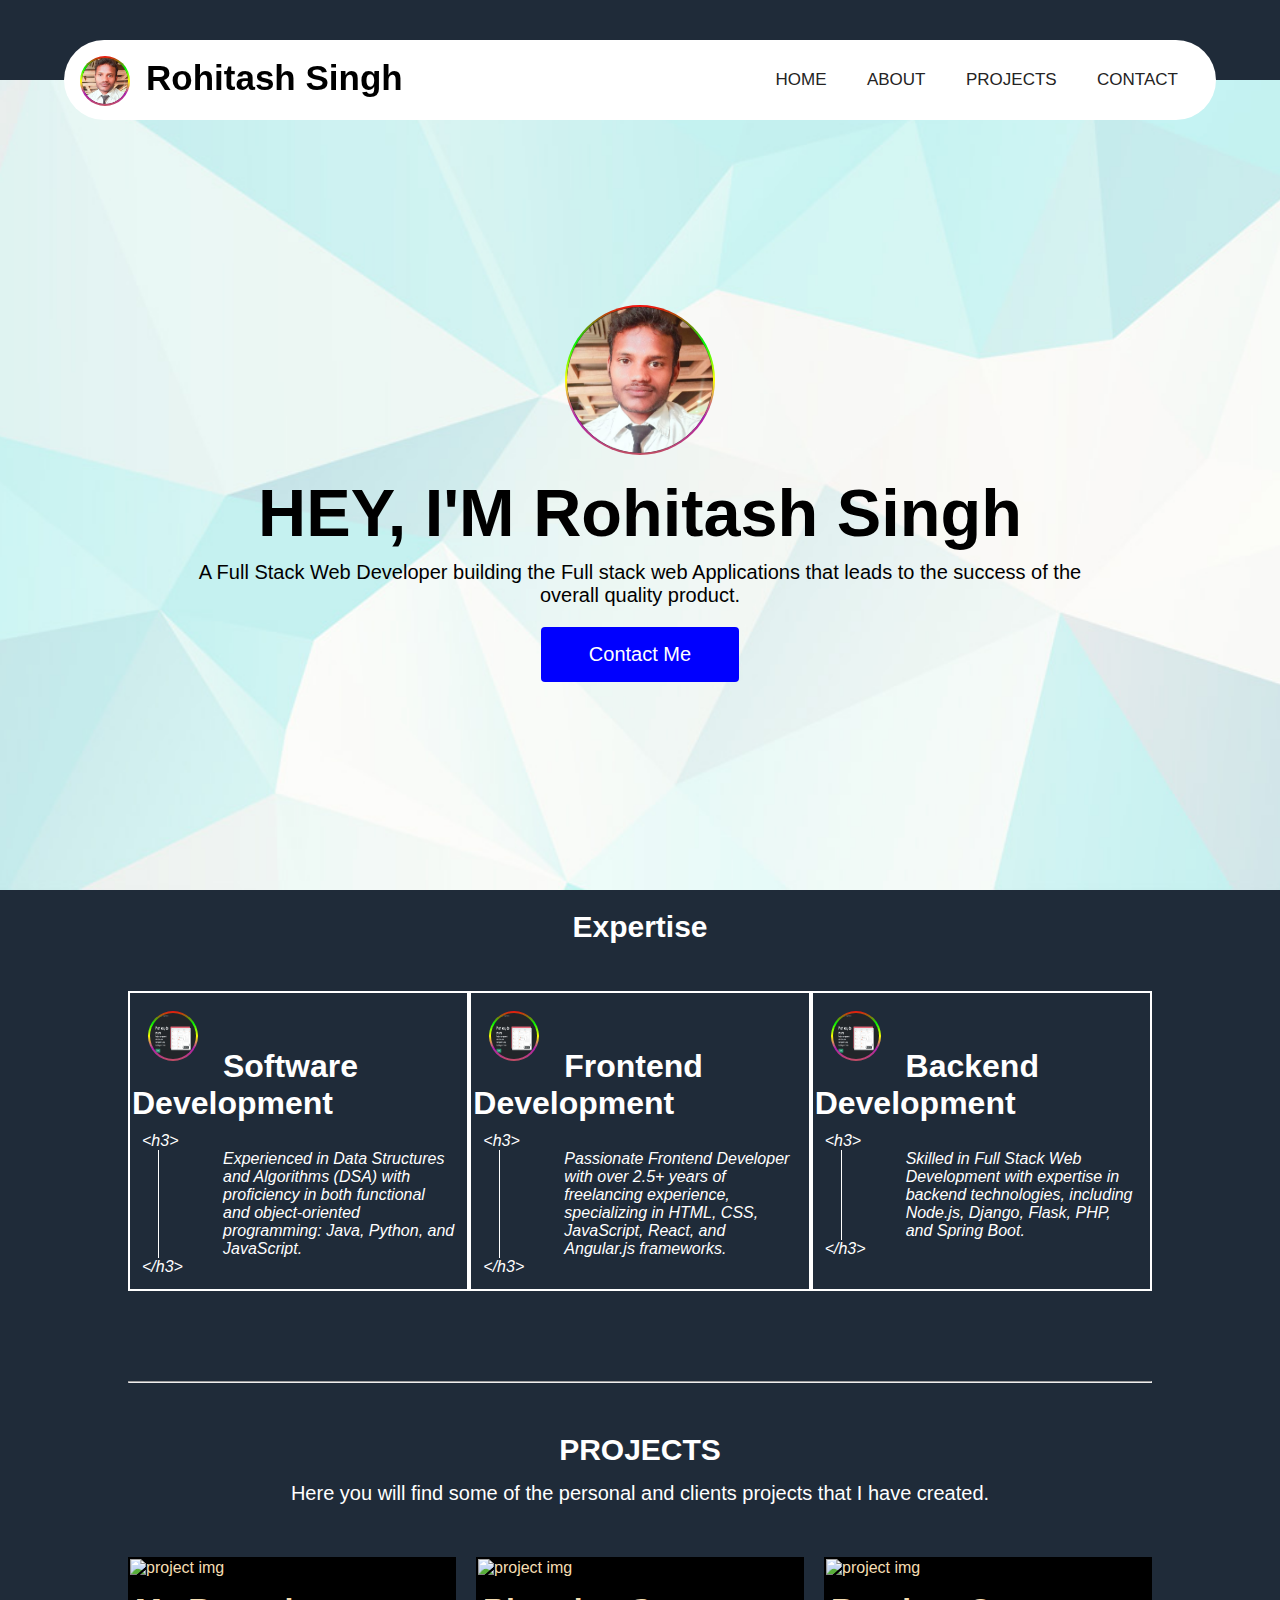
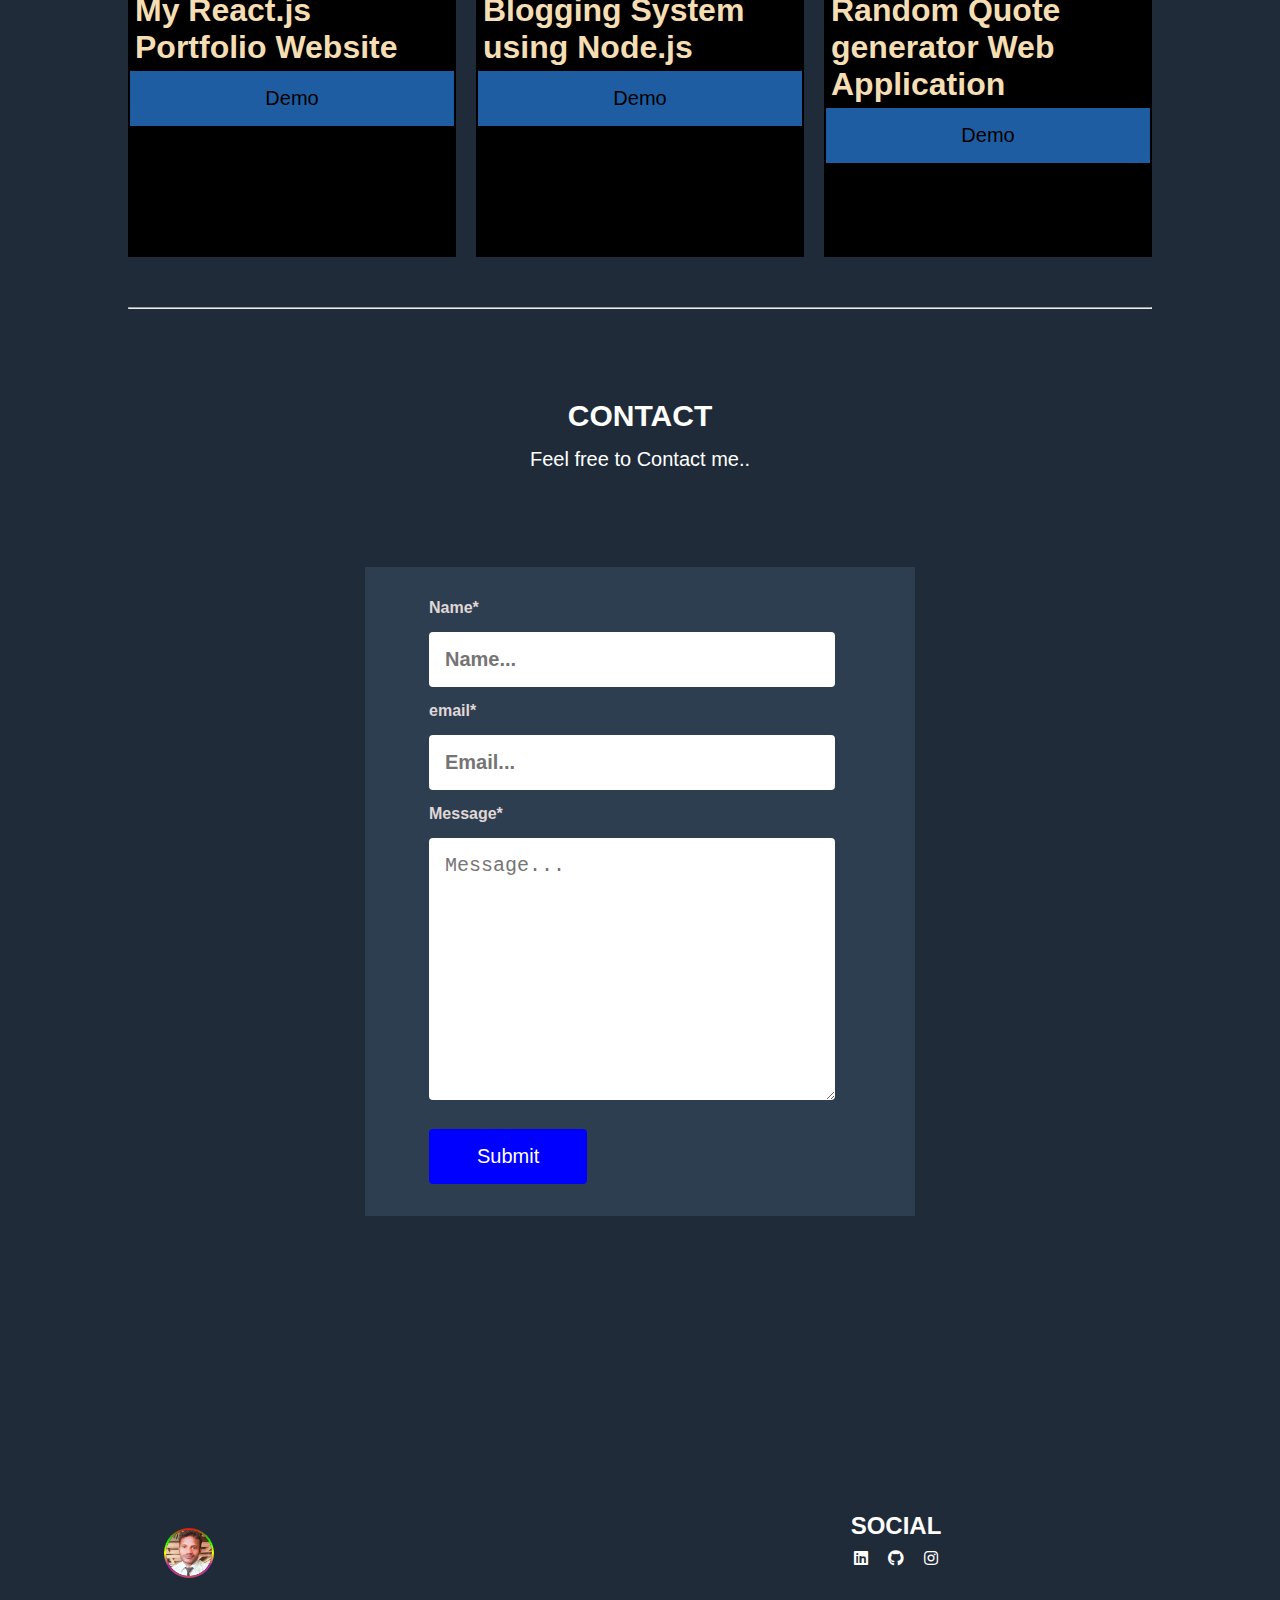
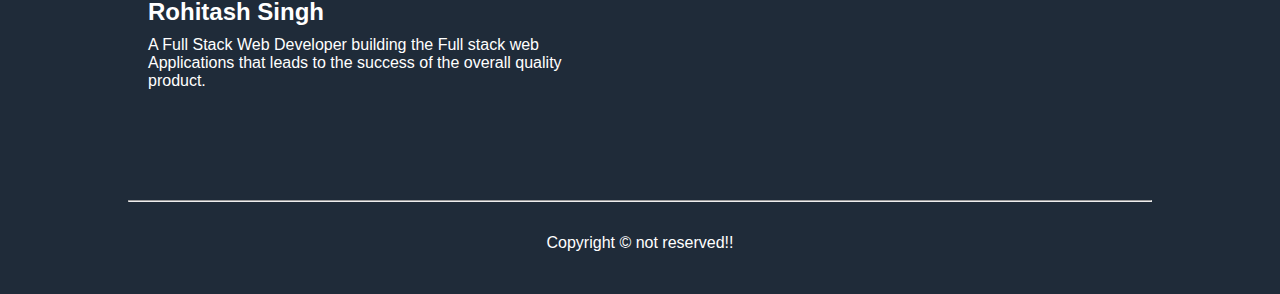
==== Task1/index.html @ 1694769b "Initial Commit" ====
<!DOCTYPE html>
<html lang="en">

<head>
    <meta charset="UTF-8">
    <meta name="viewport" content="width=device-width, initial-scale=1.0">
    <title>Rohitash Singh - Portfolio</title>
    <link rel="stylesheet" href="style.css">
    <link rel="shortcut icon" href="./img/Rohitash.png" type="image/x-icon">
    <link rel="stylesheet" href="https://cdnjs.cloudflare.com/ajax/libs/font-awesome/5.15.3/css/all.min.css">

</head>

<body>
    <div class="container header">
        <nav>
            <input type="checkbox" id="check">
            <label for="check" class="checkbtn">
                <i id="menuIcon" class="fa fa-bars menuIcon"></i>
            </label>
            <span class="head">
                <img src="./img/Rohitash.png" class="logoimg" alt="This is my image">
                <label for="logo" class="logo">Rohitash Singh</label>
            </span>
            <ul>
                <li><a href="/">Home</a></li>
                <li><a href="#about">About</a></li>
                <li><a href="#projects">projects</a></li>
                <li><a href="#contact">Contact</a></li>
            </ul>
        </nav>
    </div>

    <!-- hero section  -->
    <div class="cotainer">
        <div class="hero">
            <div class="center">
                <img src="./img/Rohitash.png" class="heroimg" alt="This is my image">
                <h1>HEY, I'M Rohitash Singh</h1>
                <p>A Full Stack Web Developer building the Full stack web Applications that leads to the success of the
                    overall quality product.</p>
                <a href="#projects"><button class="btn">Contact Me</button></a>
            </div>
        </div>
    </div>
    <!-- about section  -->

    <div class="section section-tabs">
        <div class="container" style="margin-bottom: 10vh;">
            <div class="projectheader text-center color-white mb-2" style="padding-top: 20px;">
                <h2>Expertise</h2>
            </div>
            <div class="row skill skillcontainer">
                <div class="col skill1 col-xl-4 col-md-4 border p-4">
                    <h1><img src="img/demo1.png" class="logoimg" alt="skill img" /> Software Development</h1>
                    <div class="box">
                        <p><i>&lt;h3&gt;</i></p>
                        <p class="pl-2 border-left ml-3 text"><i>Experienced in Data Structures and Algorithms (DSA)
                                with proficiency in both functional and object-oriented programming: Java, Python, and
                                JavaScript.</i></p>
                        <p><i>&lt;/h3&gt;</i></p>
                    </div>
                </div>
                <div class="col skill2 col-xl-4 col-md-4 border p-4">
                    <h1> <img src="img/demo1.png" class="logoimg" alt="skill img" /> Frontend Development</h1>
                    <div class="box">
                        <p><i>&lt;h3&gt;</i></p>
                        <p class="pl-2 border-left ml-3 fw-bold"><i>Passionate Frontend Developer with over 2.5+ years
                                of freelancing experience, specializing in HTML, CSS, JavaScript, React, and Angular.js
                                frameworks.</i></p>
                        <p><i>&lt;/h3&gt;</i></p>
                    </div>
                </div>
                <div class="col skill3 col-xl-4 col-md-4 border p-4">
                    <h1><img src="img/demo1.png" class="logoimg" alt="skill img" /> Backend Development</h1>
                    <div class="box">
                        <p><i>&lt;h3&gt;</i></p>
                        <p class="pl-2 border-left ml-3"><i>Skilled in Full Stack Web Development with expertise in
                                backend technologies, including Node.js, Django, Flask, PHP, and Spring Boot.</i></p>
                        <p><i>&lt;/h3&gt;</i></p>
                    </div>
                </div>
            </div>
        </div>
    </div>
    <hr class="divider">

    <section>

        <div class="container" id="projects">
            <div class="projectheader text-center color-white mb-2">
                <h2>PROJECTS</h2>
                <p>Here you will find some of the personal and clients projects that I have created.</p>
            </div>
            <div class="projectcontainer">
                <div class="col">
                    <a href="https://rohitashsingh.vercel.app/">
                        <img src="https://user-images.githubusercontent.com/93479842/257519429-1f252104-7750-4eb1-ab1b-a9d337922fbe.png"
                            alt="project img">
                        <h1>My React.js Portfolio Website</h1>
                        <button class="demobtn">Demo</button>
                    </a>
                </div>
                <div class="col">
                    <a href="https://www.stackmern.me">
                        <img src="https://user-images.githubusercontent.com/93479842/256709667-96b2caf9-b27a-4432-b65f-bee95ee4278a.png"
                            alt="project img">
                        <h1>Blogging System using Node.js</h1>
                        <button class="demobtn">Demo</button>
                    </a>
                </div>
                <div class="col">
                    <a href="#">
                        <img src="https://user-images.githubusercontent.com/93479842/256372611-1a33dd23-0461-459c-9a9f-fa59160ed37a.png"
                            alt="project img">
                        <h1>Random Quote generator Web Application</h1>
                        <button class="demobtn">Demo</button>
                    </a>
                </div>
            </div>
        </div>
    </section>

    <!-- projects section  -->

    <hr class="divider">

    <div class="conteiner contact" id="contact">
        <div class="text-center">
            <h2>CONTACT</h2>
            <p>Feel free to Contact me..</p>
        </div>
        <div class="formcontainer">
            <div class="contactform">
                <form action="">
                    <label for="name">Name*</label>
                    <input type="text" class="inputbox" name="name" id="name" placeholder="Name..." required />
                    <label for="email">email*</label>
                    <input type="email" class="inputbox" name="email" id="email" placeholder="Email..." required />
                    <label for="msg">Message*</label>
                    <textarea name="msg" class="inputbox" id="msg" cols="30" rows="10" placeholder="Message..."
                        required></textarea>
                    <button type="submit" class="btn">Submit</button>
                </form>
            </div>

        </div>
    </div>
    <!-- footer  -->
    <footer class="footer">
        <div class="footercontainer">
            <div class="footerleft">
                <img src="./img/Rohitash.png" class="logoimg" alt="This is my image">

                <h2>Rohitash Singh</h2>
                <p>A Full Stack Web Developer building the Full stack web Applications that leads to the success of the
                    overall quality product.</p>
            </div>
            <div class="footerright">
                <h2>SOCIAL</h2>
                <ul>
                    <li><a href="https://www.linkedin.com/in/ras-bihari-965672232/" target="_blank"
                            rel="noopener noreferrer"><i class="fab fa-linkedin"></i></a></li>
                    <li><a href="https://www.github.com/rohitashsingh89" target="_blank" rel="noopener noreferrer"><i
                                class="fab fa-github"></i></a></li>
                    <li><a href="https://www.instagram.com/rohitashthakur89" target="_blank"
                            rel="noopener noreferrer"><i class="fab fa-instagram"></i></a></li>
                </ul>
            </div>
        </div>
        <hr class="divider">
        <!-- Copyright -->
        <div class="copyright">
            <p>Copyright &copy; not reserved!!</p>
        </div>
    </footer>
</body>

</html>
---- Task1/style.css ----
*{
    margin: 0;
    padding: 0;
    box-sizing: border-box;
}
body {
    font-family: Verdana, Geneva, Tahoma, sans-serif;
    background: #1f2b39;
}
/* header start  */

.header {
    height: 80px;
    position: sticky;
    top: 40px;
    z-index: 1000;
}
nav {
    background: white;
    height: 80px;
    width: 90%;
    margin: auto;
    border-radius: 40px;
    position: sticky;
    top: 0px;
}
.logoimg {
    width: 50px;
    height: 50px;
    border-radius: 50%;
    margin: 1rem;
    background: linear-gradient(rgb(244, 15, 15), rgb(4, 244, 4), rgb(255, 255, 0), rgb(175, 31, 175), rgb(193, 79, 98));
    padding: 2px;
}
label.logo {
    color: black;
    font-size: 35px;
    line-height: 80px;
    padding-top: 0.5rem;
    font-weight: bold;
    }
.head label  {
    position: absolute;
    top: -10px;
}
nav ul {
    float: right;
    margin-right: 20px;
}
nav ul li {
    display: inline-block;
    line-height: 80px;
    margin: 0 5px;
}
nav ul li a {
    color: rgb(36, 35, 35);
    font-size: 17px;
    padding: 7px 13px;
    text-transform: uppercase;
    text-decoration: none;
}

nav ul li a.active, nav ul li a:hover {
    background-color: #6a6d70;
    transition: .5s;
}
.checkbtn {
    font-size: 30px;
    color: black;
    float: right;
    line-height: 80px;
    margin-right: 40px;
    cursor: pointer;
    display: none;
}
#check {
    display: none;
}

@media screen and (max-width: 952px) {
    label.logo {
        font-size: 30px;
    }
    nav ul li a {
        font-size: 16px;
    }
}
@media screen and (max-width: 858px) {
    .checkbtn {
        display: block;
    }
    nav ul{
        position: fixed;
        width: 100%;
        height: 100vh;
        background-color: #2c3e50;
        top: 120px;
        left: -100%;
        text-align: center;
        transition: all .5s;
    }   
    nav ul li {
        display: block;
        margin: 50px 0;
        line-height: 30px;
    }
    nav ul li a {
        font-size: 20px;
    }
    nav ul li a:hover,nav ul li a.active {
        background: none;
        color: #0082e6;
    }
    #check:checked ~ ul {
        left: 0;
    }
}
/* header end  */


section {
    margin: 50px 0px;
}

.hero {
    display: flex;
    justify-content: center;
    align-items: center;
    text-align: center;
    flex-direction: column;
    min-height: 90vh;
    background-image: url("./img/hero.jpg");
    background-repeat: no-repeat;
    background-size: cover;
    background-position: center center;
}
.heroimg {
    width: 150px;
    height: 150px;
    border-radius: 50%;
    margin: 1rem;
    background: linear-gradient(rgb(244, 15, 15), rgb(4, 244, 4), rgb(255, 255, 0), rgb(175, 31, 175), rgb(193, 79, 98));
    padding: 2px;
}
.center {
    width: 70%;
    margin: auto;
}
.hero h1{
    font-size: 50pt;
}
.hero p {
    padding: 10px 0px;
    font-size: 15pt;
}
.btn {
    padding: 1rem 3rem;
    border-radius: 4px;
    background-color: blue;
    color: white;
    outline: none;
    border: none;
    margin-top: 10px;
    font-size: 15pt;
}
.btn:hover {
    background-color: rgb(123, 222, 123);
    transition: all 0.3s ease-in-out;
    cursor: pointer;
}
.demobtn {
    width: 100%;
    padding: 1rem 3rem;
    border: none;
    background-color: #1f5da3;
    font-size: 15pt;
}
.demobtn:hover {
    background-color: rgb(103, 127, 119);
    transition: all 0.3s ease-in-out;
    cursor: pointer;
    color: white;
}
.hero button {
    margin-top: 10px;
}
/* skills  */
.skill-btn {
    background-color: rgb(220, 218, 218);
    border: none;
    margin: 10px;
    padding: 1rem;
    border-radius: 5px;
    font-weight: 700;
}
.text-center {
    display: flex;
    justify-content: center;
    align-items: center;
    flex-direction: column;
    text-align: center;
    width: 70%;
    margin: auto;
}
.text-center h2 {
    font-size: 30px;
    font-weight: 700;
    padding-bottom: 15px;
}
.text-center p {
    font-size: 15pt;
}
.color-white {
    color: white;
}
.aboutmore {
    display: flex;
    justify-content: center;
    padding: 2rem;
    color: white;
}
.knowmore {
    padding: 2rem;
    width: 500px;
}
.knowmore h2 {
    font-size: 30px;
    font-weight: 700;
}
.skills {
    padding-top: 5vh;
    width: 500px;
}
/* my expretise  */
.skillcontainer {
    width: 80%;
    margin: auto;
    display: flex;
    justify-content: center;
    z-index: 900;
}
.skillcontainer .col {
    border: 2px solid white;
    width: 100%;
    min-height: 300px;
    color: white;
    padding: 2px;
    overflow: hidden;
    position: relative;
}
.box {
    margin: 10px;
}
.pl-2 {
    padding-left: 4rem;
}
.border-left {
    border-left: 1px solid white;
} 
.ml-3 {
    margin-left: 1rem;
}
.p-4 {
    padding: 4rem;
}
/* project style  */
.projectcontainer {
    width: 80%;
    margin: auto;
    display: flex;
    gap: 20px;
    justify-content: center;
    z-index: 900;
}
.projectcontainer .col {
    width: 100%;
    min-height: 300px;
    background: #000;
    color: wheat;
    padding: 2px;
    margin-top: 20px;
    overflow: hidden;
    position: relative;
}
.mb-2 {
    margin-bottom: 2rem;
}
.projectcontainer .col a {
    text-decoration: none;
    color: wheat;
}
.projectcontainer .col img {
    width: 100%;
    height: 200px;
    transition: transform 0.3s ease-in-out; 
}
.projectcontainer .col img:hover {
    transform: scale(1.2);
}
.projectcontainer .col h1 {
    margin-top: 10px;
    padding: 5px;
}
.projectcontainer .col p {
    margin-top: 5px;
    padding: 5px;
}
.projectcontent {
    display: flex;
    justify-content: center;
    align-items: center;
    width: 80%;
    margin: auto;
    color: white;
}
.projectcontent img {
    flex: 1;
    width: 50%;
    height: 500px;
    border-radius: 20px;
    margin: 10px;
}
.projectcontent .projectDesc {
    flex: 2;
    width: 50%;
    height: 50vh;
    display: flex;
    justify-content: center;
    flex-direction: column;
    padding: 3rem;
}
.projectDesc p {
    padding: 10px 0px;
}
.divider {
    width: 80%;
    margin: auto;
}

/* contact form css */
.contact {
    color: white;
    padding: 10vh;
    /* background-image: url("./img/contact.jpg"); */
    background-repeat: no-repeat;
    background-size: cover;
    background-position: center center;
}
.contactform {
    width: 50%;
    margin: auto;
    background-color: #2c3e50;
}
.contactform form {
    margin: 6rem 3rem 6rem 2rem;
    padding: 2rem;
}
.inputbox {
    width: 100%;
    padding: 1rem;
    font-size: 15pt;
    border-radius: 4px;
    outline: none;
    border: none;
    margin: 15px 0px;
}
.contactform label {
    font-weight: 700;
    color: rgb(224, 215, 215);
}
input::placeholder {
    font-weight: 700;
}
/* footer css  */
.footer {
    background-color: #1f2b39;
    color: white;
}
.footercontainer {
    display: flex;
    justify-content: space-around;
    width: 80%;
    margin: auto;
    padding: 10vh 0px;
}
.footerleft {
    padding: 10px;
    margin: 10px;
    width: 100%;
}
.footerleft h2 {
    margin-bottom: 10px;
}
.footerright {
    width: 100%;
    padding: 10px;
    margin: 10px;
    align-items: center;
    text-align: center;
}
.footerright ul {
    display: flex;
    justify-content: center;
}
.footerright ul li {
    list-style: none;
    padding: 10px;
}
.footerright ul li a{
    color: white;
}
/* copyright */
.copyright {
    display: flex;
    justify-content: center;
    padding: 2rem;
    flex-direction: column;
    align-items: center;
}

@media screen and (max-width: 1000px) {
    .projectcontainer {
        display: block;
    }
    .projectcontainer col {
        width: 80%;
        padding: 10px;
        margin-top: 20px;
    }
    .contactform form {
        margin: 6rem 0rem;
    }
    .projectcontent {
        margin: 10px;
        margin: auto;
    }
    .projectcontent img {
        width: 300px;
        height: 300px;
        border-radius: 20px;
        margin: 10px;
    }
    .skillcontainer {
        display: block;
    }
}

@media screen and (max-width: 760px) {
    .projectcontainer {
        width: 80%;
        padding: 10px;
    }
    .projectcontainer col {
        width: 80%;
    }
    .projectcontent {
        margin: auto;
        flex-direction: column;
    }
    .projectcontent .projectDesc {
        margin: 30px;
        padding: 1rem;
    }
    .contactform {
        width: 100%;
    }
    .hero {
        padding: 10px;
    }
}

@media screen and (max-width: 650px) {
    .aboutmore {
        flex-direction: column;
        justify-content: center;
        align-items: center;
    }
    .skills {
        margin: auto;
        width: 100%;
        text-align: start;
    }
    .knowmore {
        padding: 0px;
        width: 100%;
    }
    .projectcontent {
        margin: auto;
        flex-direction: column;
    }
    .projectcontent .projectDesc {
        margin: 30px;
        padding: 1rem;
        width: 100%;
    }
}
@media screen and (max-width: 467px) {
    .projectcontent img {
        width: 100%;
        height: 100%;
        margin: 10px;
        padding: 10px;
    }
    .footercontainer {
        display: block;
    }
    .text-center {
        width: 100%;
        padding: 10px;
    }
    .center {
        width: 100%;
    }
}
@media screen and (max-width: 413px) {
    .logoimg {
        display: none;
    }
    label.logo {
        padding-left: 10px;
    }
}
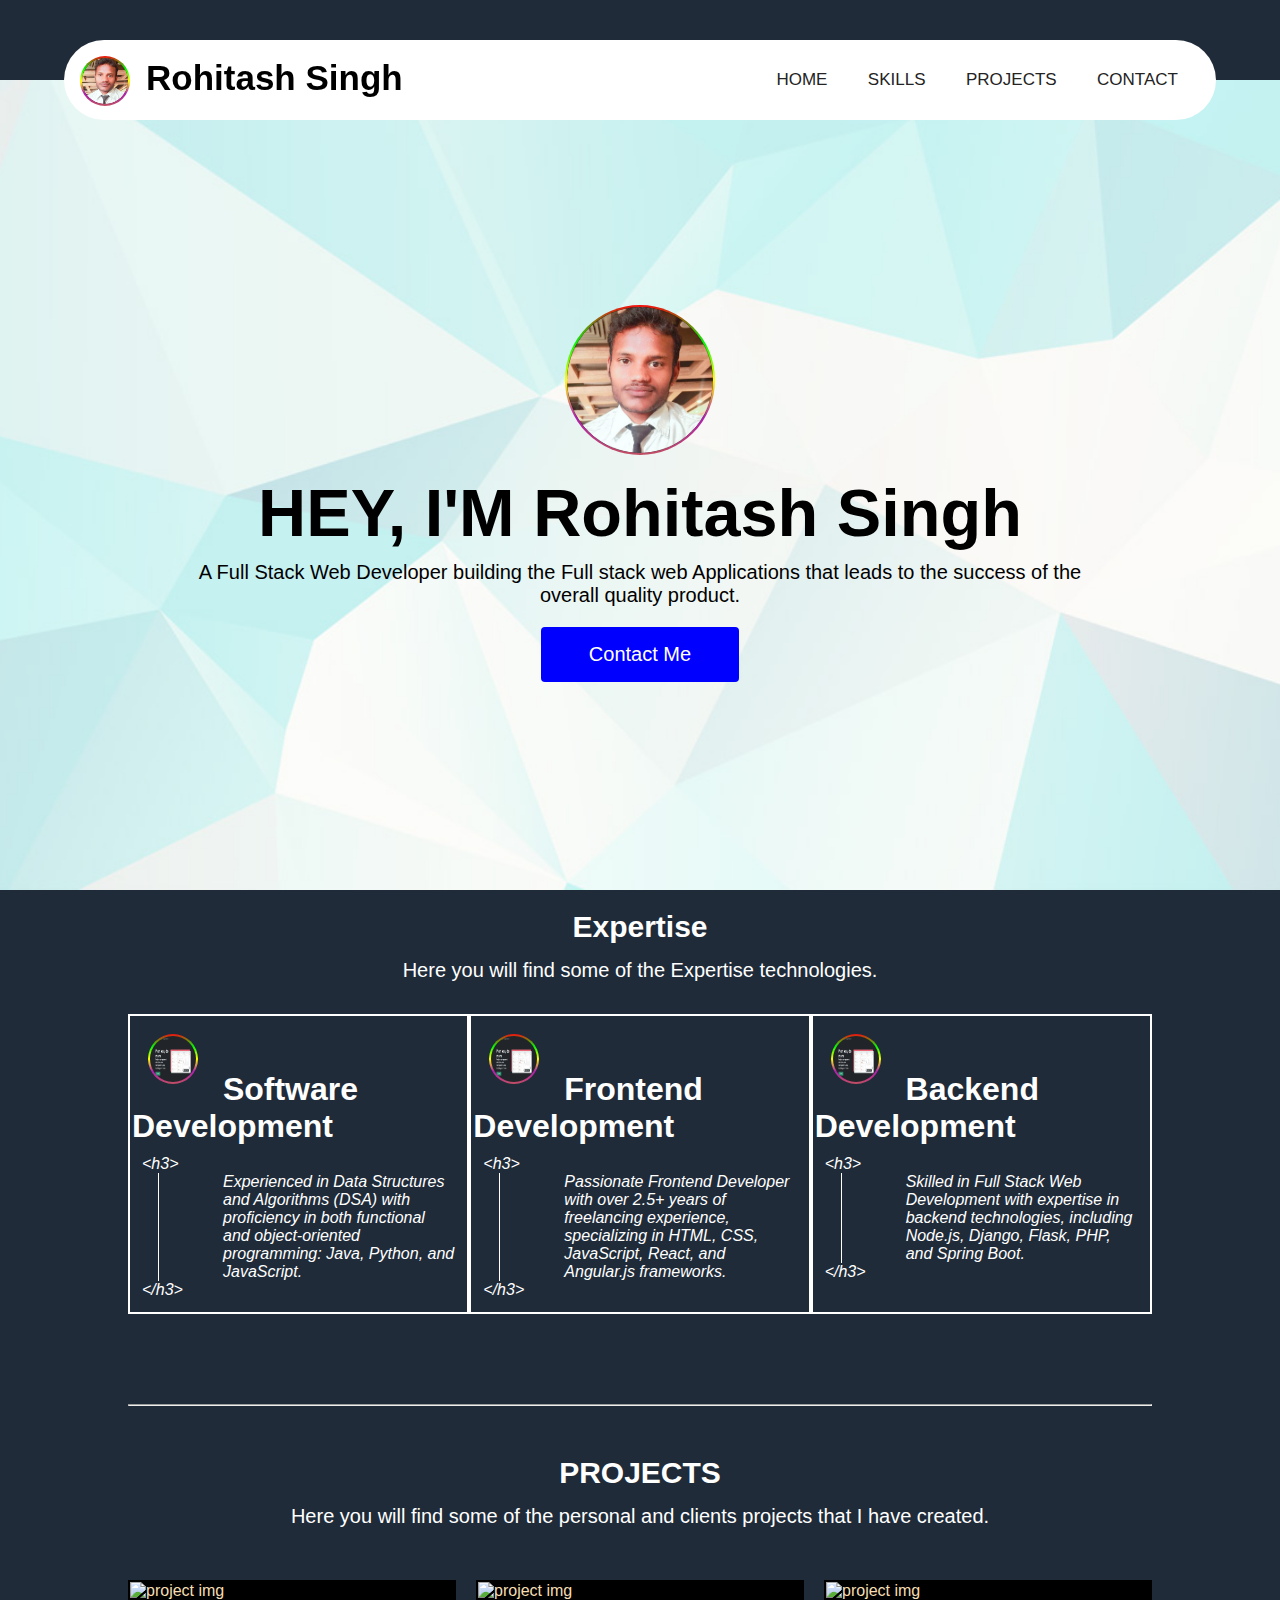
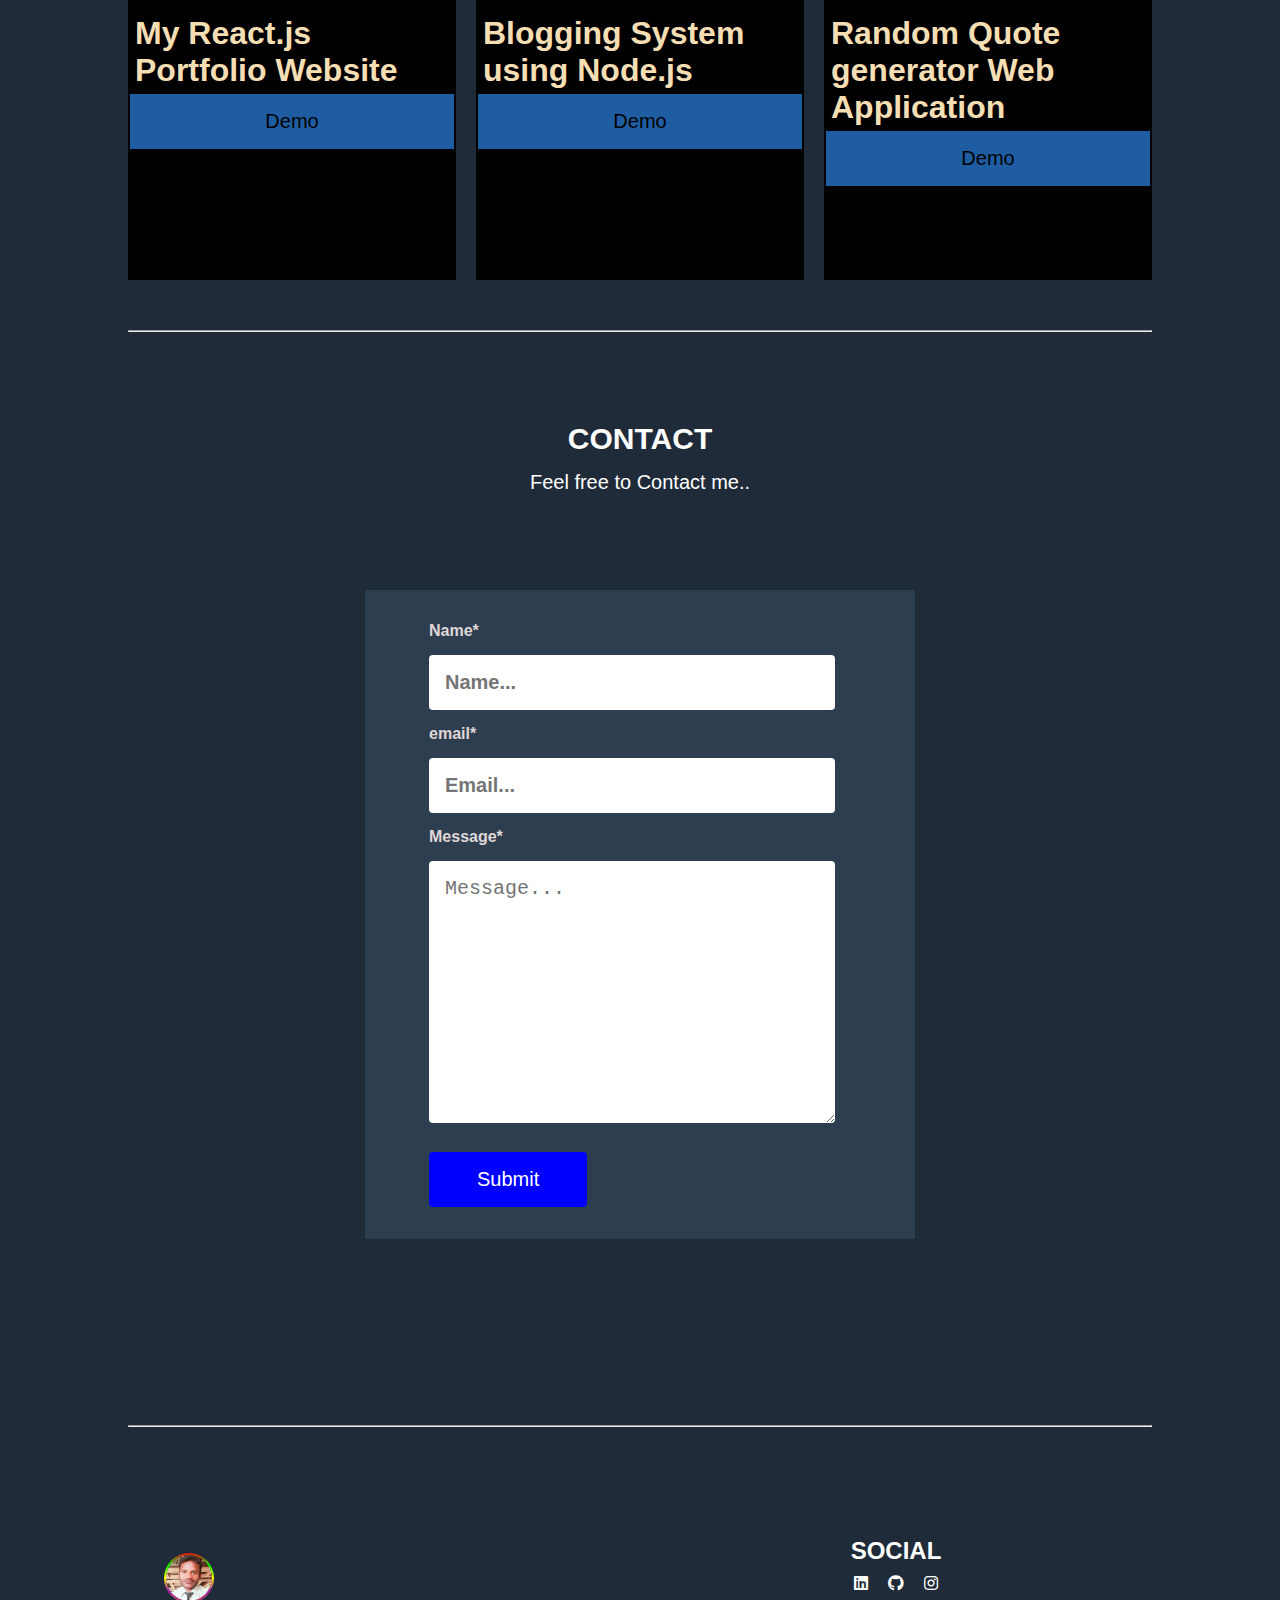
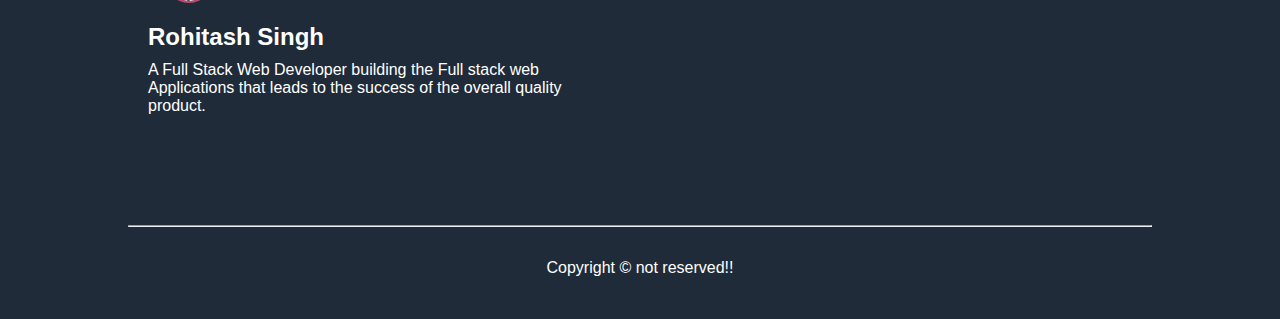
==== commit cd81f06b: "Link changes" ====
--- a/Task1/index.html
+++ b/Task1/index.html
@@ -24,7 +24,7 @@
             </span>
             <ul>
                 <li><a href="/">Home</a></li>
-                <li><a href="#about">About</a></li>
+                <li><a href="#skills">skills</a></li>
                 <li><a href="#projects">projects</a></li>
                 <li><a href="#contact">Contact</a></li>
             </ul>
@@ -45,10 +45,11 @@
     </div>
     <!-- about section  -->
 
-    <div class="section section-tabs">
+    <div class="section section-tabs" id="skills">
         <div class="container" style="margin-bottom: 10vh;">
             <div class="projectheader text-center color-white mb-2" style="padding-top: 20px;">
                 <h2>Expertise</h2>
+                <p>Here you will find some of the Expertise technologies.</p>
             </div>
             <div class="row skill skillcontainer">
                 <div class="col skill1 col-xl-4 col-md-4 border p-4">
@@ -143,9 +144,11 @@
                     <button type="submit" class="btn">Submit</button>
                 </form>
             </div>
-
         </div>
     </div>
+
+    <hr class="divider">
+
     <!-- footer  -->
     <footer class="footer">
         <div class="footercontainer">
@@ -153,8 +156,7 @@
                 <img src="./img/Rohitash.png" class="logoimg" alt="This is my image">
 
                 <h2>Rohitash Singh</h2>
-                <p>A Full Stack Web Developer building the Full stack web Applications that leads to the success of the
-                    overall quality product.</p>
+                <p>A Full Stack Web Developer building the Full stack web Applications that leads to the success of the overall quality product.</p>
             </div>
             <div class="footerright">
                 <h2>SOCIAL</h2>
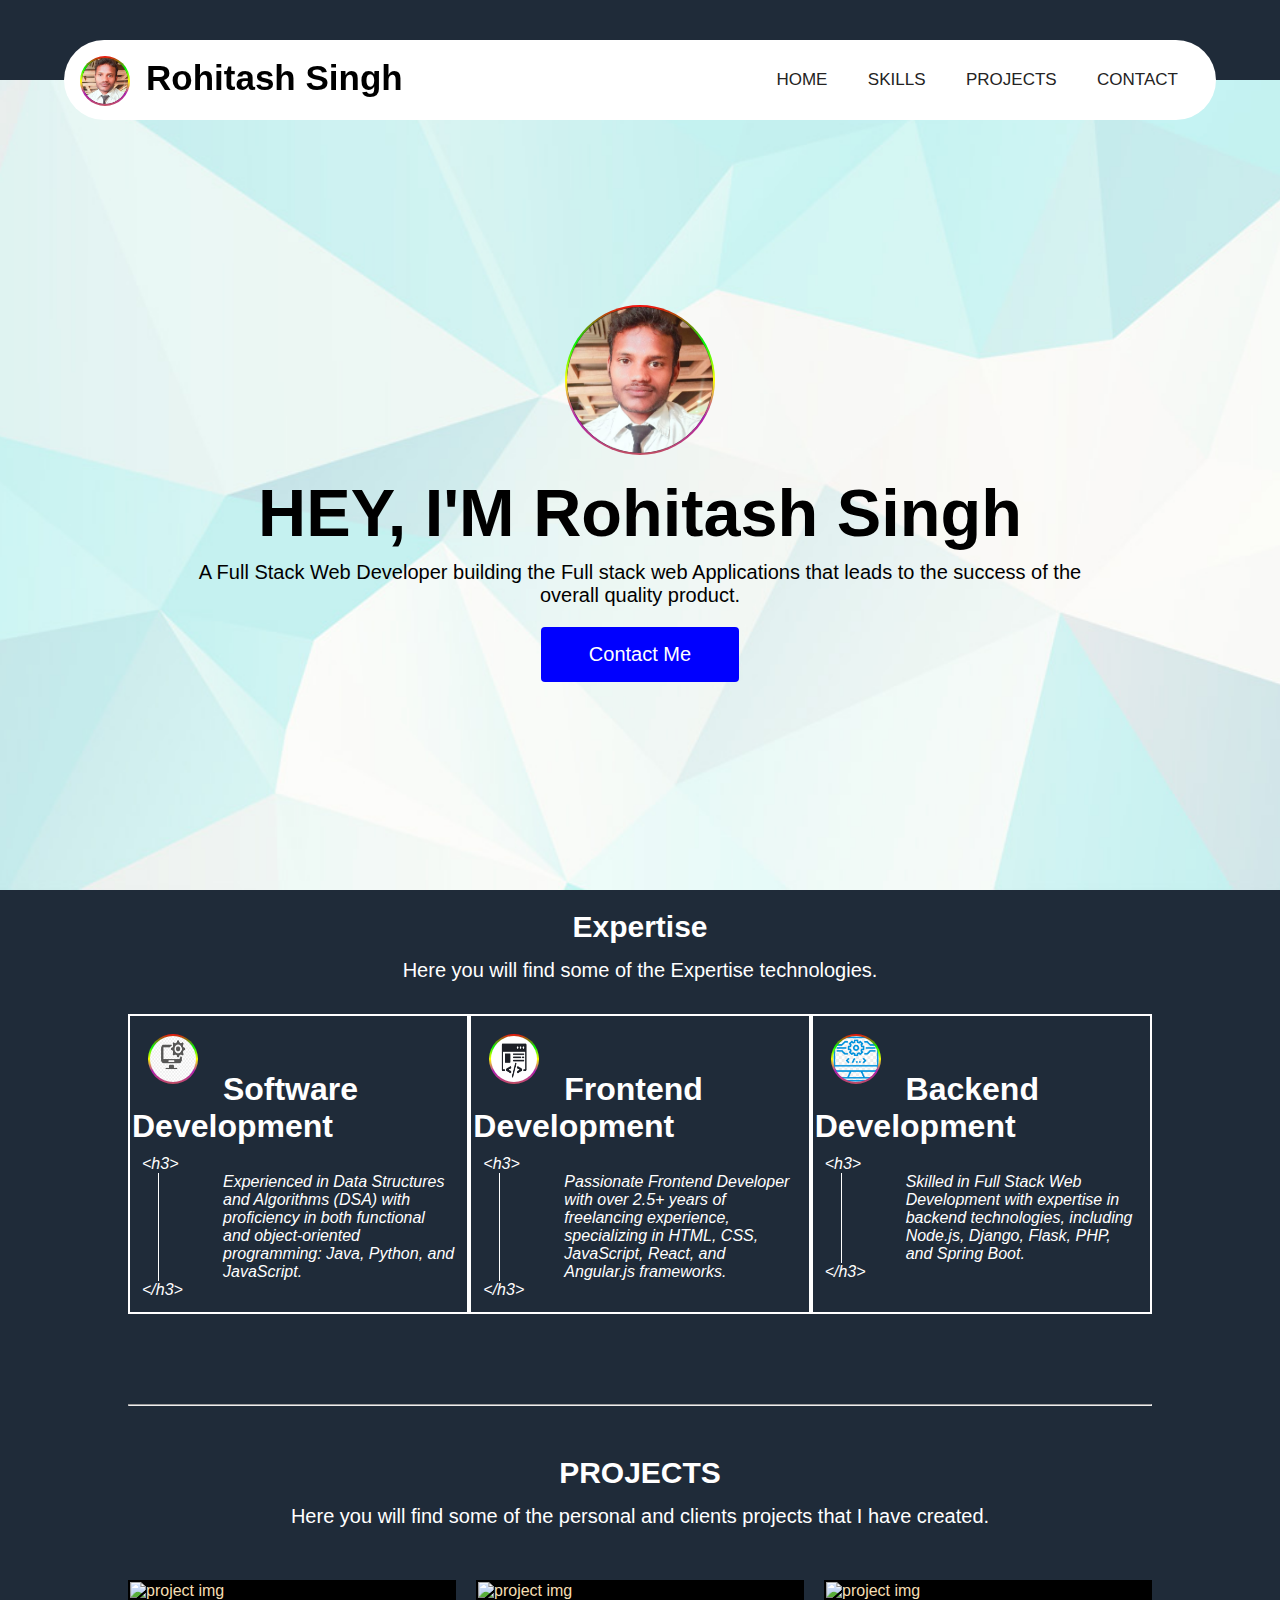
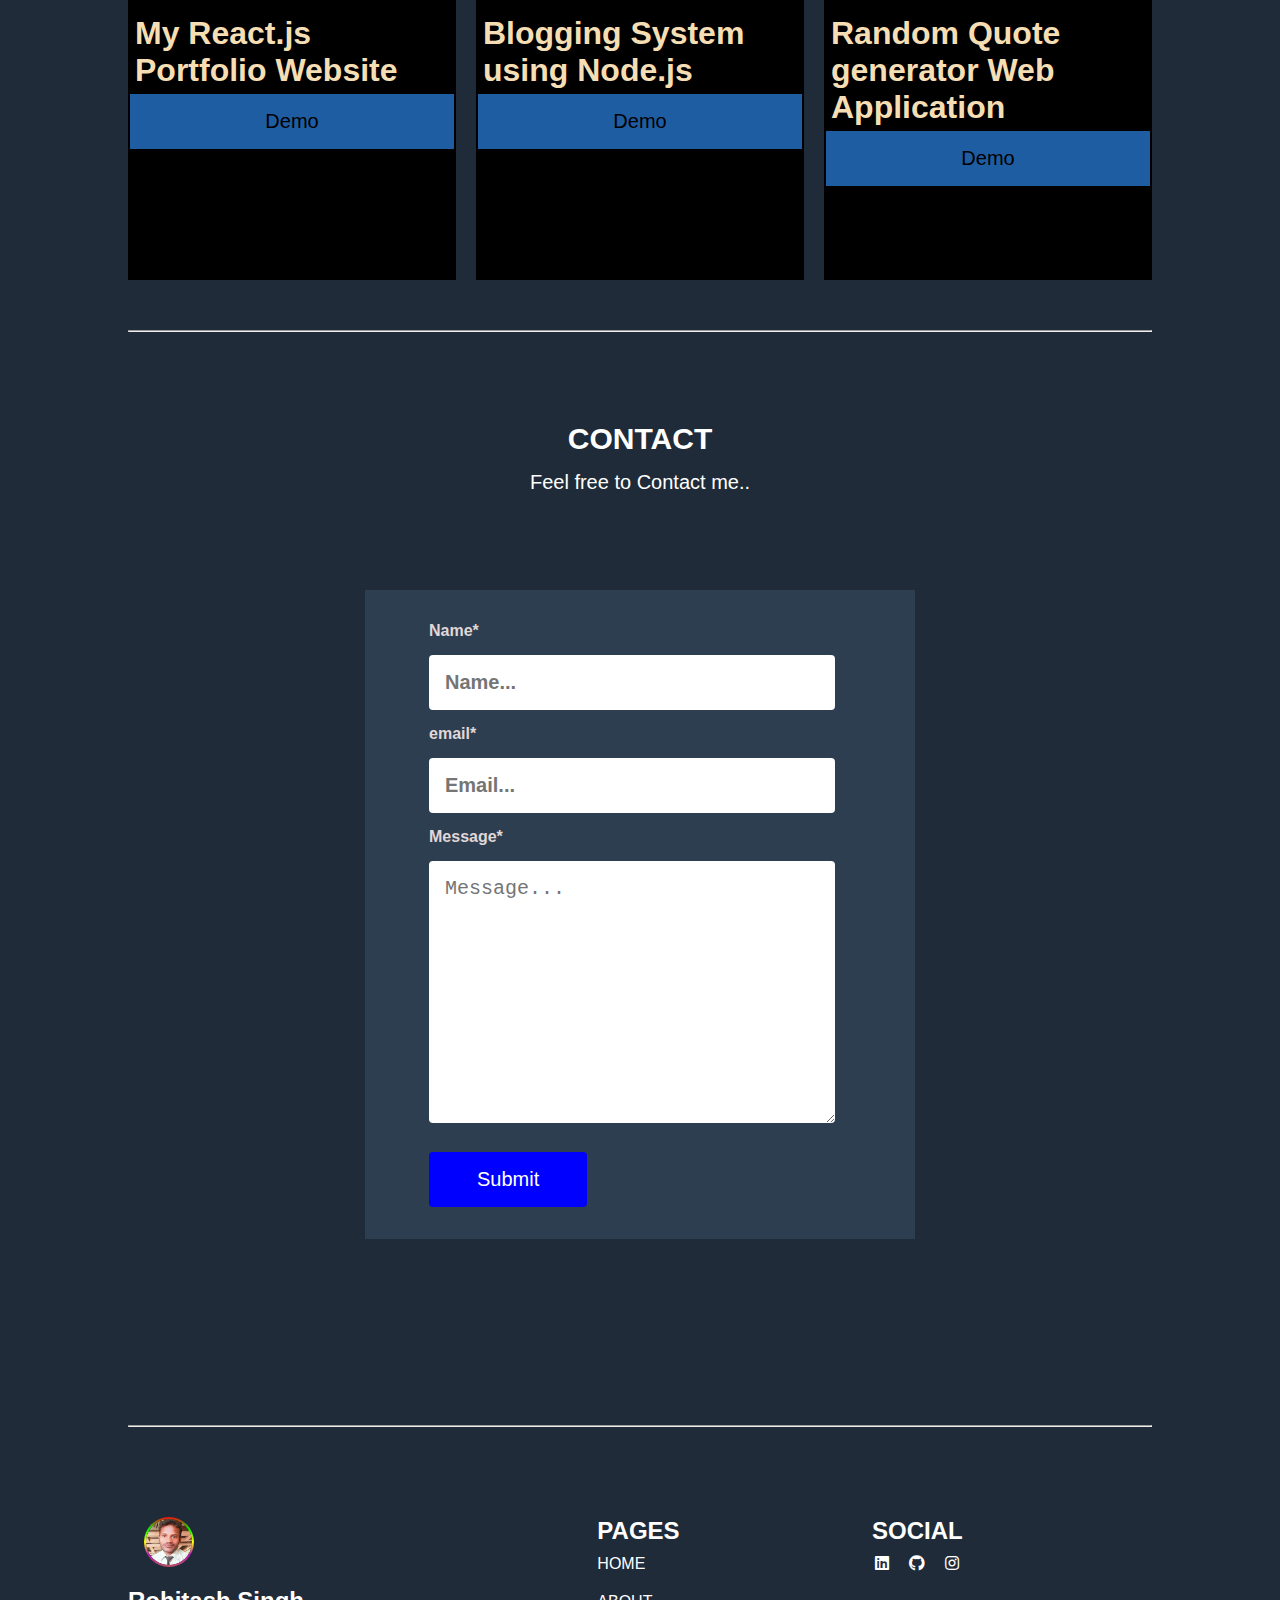
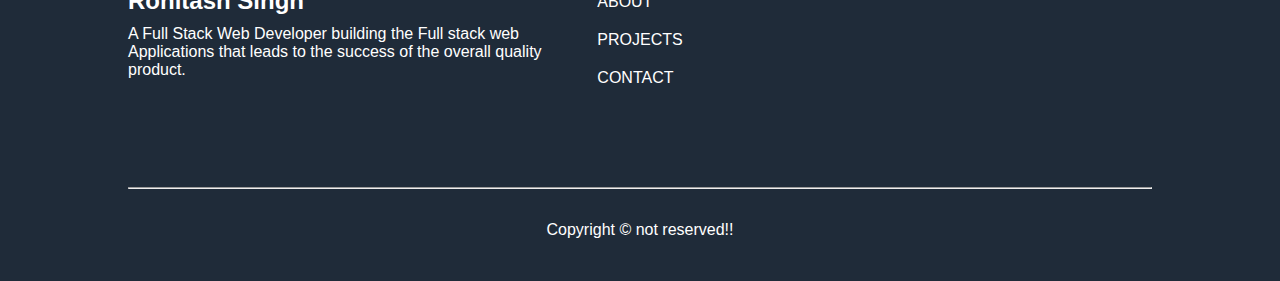
==== commit 96241eb8: "Update index.html and style.css" ====
--- a/Task1/index.html
+++ b/Task1/index.html
@@ -1,181 +1,190 @@
-<!DOCTYPE html>
-<html lang="en">
-
-<head>
-    <meta charset="UTF-8">
-    <meta name="viewport" content="width=device-width, initial-scale=1.0">
-    <title>Rohitash Singh - Portfolio</title>
-    <link rel="stylesheet" href="style.css">
-    <link rel="shortcut icon" href="./img/Rohitash.png" type="image/x-icon">
-    <link rel="stylesheet" href="https://cdnjs.cloudflare.com/ajax/libs/font-awesome/5.15.3/css/all.min.css">
-
-</head>
-
-<body>
-    <div class="container header">
-        <nav>
-            <input type="checkbox" id="check">
-            <label for="check" class="checkbtn">
-                <i id="menuIcon" class="fa fa-bars menuIcon"></i>
-            </label>
-            <span class="head">
-                <img src="./img/Rohitash.png" class="logoimg" alt="This is my image">
-                <label for="logo" class="logo">Rohitash Singh</label>
-            </span>
-            <ul>
-                <li><a href="/">Home</a></li>
-                <li><a href="#skills">skills</a></li>
-                <li><a href="#projects">projects</a></li>
-                <li><a href="#contact">Contact</a></li>
-            </ul>
-        </nav>
-    </div>
-
-    <!-- hero section  -->
-    <div class="cotainer">
-        <div class="hero">
-            <div class="center">
-                <img src="./img/Rohitash.png" class="heroimg" alt="This is my image">
-                <h1>HEY, I'M Rohitash Singh</h1>
-                <p>A Full Stack Web Developer building the Full stack web Applications that leads to the success of the
-                    overall quality product.</p>
-                <a href="#projects"><button class="btn">Contact Me</button></a>
-            </div>
-        </div>
-    </div>
-    <!-- about section  -->
-
-    <div class="section section-tabs" id="skills">
-        <div class="container" style="margin-bottom: 10vh;">
-            <div class="projectheader text-center color-white mb-2" style="padding-top: 20px;">
-                <h2>Expertise</h2>
-                <p>Here you will find some of the Expertise technologies.</p>
-            </div>
-            <div class="row skill skillcontainer">
-                <div class="col skill1 col-xl-4 col-md-4 border p-4">
-                    <h1><img src="img/demo1.png" class="logoimg" alt="skill img" /> Software Development</h1>
-                    <div class="box">
-                        <p><i>&lt;h3&gt;</i></p>
-                        <p class="pl-2 border-left ml-3 text"><i>Experienced in Data Structures and Algorithms (DSA)
-                                with proficiency in both functional and object-oriented programming: Java, Python, and
-                                JavaScript.</i></p>
-                        <p><i>&lt;/h3&gt;</i></p>
-                    </div>
-                </div>
-                <div class="col skill2 col-xl-4 col-md-4 border p-4">
-                    <h1> <img src="img/demo1.png" class="logoimg" alt="skill img" /> Frontend Development</h1>
-                    <div class="box">
-                        <p><i>&lt;h3&gt;</i></p>
-                        <p class="pl-2 border-left ml-3 fw-bold"><i>Passionate Frontend Developer with over 2.5+ years
-                                of freelancing experience, specializing in HTML, CSS, JavaScript, React, and Angular.js
-                                frameworks.</i></p>
-                        <p><i>&lt;/h3&gt;</i></p>
-                    </div>
-                </div>
-                <div class="col skill3 col-xl-4 col-md-4 border p-4">
-                    <h1><img src="img/demo1.png" class="logoimg" alt="skill img" /> Backend Development</h1>
-                    <div class="box">
-                        <p><i>&lt;h3&gt;</i></p>
-                        <p class="pl-2 border-left ml-3"><i>Skilled in Full Stack Web Development with expertise in
-                                backend technologies, including Node.js, Django, Flask, PHP, and Spring Boot.</i></p>
-                        <p><i>&lt;/h3&gt;</i></p>
-                    </div>
-                </div>
-            </div>
-        </div>
-    </div>
-    <hr class="divider">
-
-    <section>
-
-        <div class="container" id="projects">
-            <div class="projectheader text-center color-white mb-2">
-                <h2>PROJECTS</h2>
-                <p>Here you will find some of the personal and clients projects that I have created.</p>
-            </div>
-            <div class="projectcontainer">
-                <div class="col">
-                    <a href="https://rohitashsingh.vercel.app/">
-                        <img src="https://user-images.githubusercontent.com/93479842/257519429-1f252104-7750-4eb1-ab1b-a9d337922fbe.png"
-                            alt="project img">
-                        <h1>My React.js Portfolio Website</h1>
-                        <button class="demobtn">Demo</button>
-                    </a>
-                </div>
-                <div class="col">
-                    <a href="https://www.stackmern.me">
-                        <img src="https://user-images.githubusercontent.com/93479842/256709667-96b2caf9-b27a-4432-b65f-bee95ee4278a.png"
-                            alt="project img">
-                        <h1>Blogging System using Node.js</h1>
-                        <button class="demobtn">Demo</button>
-                    </a>
-                </div>
-                <div class="col">
-                    <a href="#">
-                        <img src="https://user-images.githubusercontent.com/93479842/256372611-1a33dd23-0461-459c-9a9f-fa59160ed37a.png"
-                            alt="project img">
-                        <h1>Random Quote generator Web Application</h1>
-                        <button class="demobtn">Demo</button>
-                    </a>
-                </div>
-            </div>
-        </div>
-    </section>
-
-    <!-- projects section  -->
-
-    <hr class="divider">
-
-    <div class="conteiner contact" id="contact">
-        <div class="text-center">
-            <h2>CONTACT</h2>
-            <p>Feel free to Contact me..</p>
-        </div>
-        <div class="formcontainer">
-            <div class="contactform">
-                <form action="">
-                    <label for="name">Name*</label>
-                    <input type="text" class="inputbox" name="name" id="name" placeholder="Name..." required />
-                    <label for="email">email*</label>
-                    <input type="email" class="inputbox" name="email" id="email" placeholder="Email..." required />
-                    <label for="msg">Message*</label>
-                    <textarea name="msg" class="inputbox" id="msg" cols="30" rows="10" placeholder="Message..."
-                        required></textarea>
-                    <button type="submit" class="btn">Submit</button>
-                </form>
-            </div>
-        </div>
-    </div>
-
-    <hr class="divider">
-
-    <!-- footer  -->
-    <footer class="footer">
-        <div class="footercontainer">
-            <div class="footerleft">
-                <img src="./img/Rohitash.png" class="logoimg" alt="This is my image">
-
-                <h2>Rohitash Singh</h2>
-                <p>A Full Stack Web Developer building the Full stack web Applications that leads to the success of the overall quality product.</p>
-            </div>
-            <div class="footerright">
-                <h2>SOCIAL</h2>
-                <ul>
-                    <li><a href="https://www.linkedin.com/in/ras-bihari-965672232/" target="_blank"
-                            rel="noopener noreferrer"><i class="fab fa-linkedin"></i></a></li>
-                    <li><a href="https://www.github.com/rohitashsingh89" target="_blank" rel="noopener noreferrer"><i
-                                class="fab fa-github"></i></a></li>
-                    <li><a href="https://www.instagram.com/rohitashthakur89" target="_blank"
-                            rel="noopener noreferrer"><i class="fab fa-instagram"></i></a></li>
-                </ul>
-            </div>
-        </div>
-        <hr class="divider">
-        <!-- Copyright -->
-        <div class="copyright">
-            <p>Copyright &copy; not reserved!!</p>
-        </div>
-    </footer>
-</body>
-
+<!DOCTYPE html>
+<html lang="en">
+
+<head>
+    <meta charset="UTF-8">
+    <meta name="viewport" content="width=device-width, initial-scale=1.0">
+    <title>Rohitash Singh - Portfolio</title>
+    <link rel="stylesheet" href="style.css">
+    <link rel="shortcut icon" href="./img/Rohitash.png" type="image/x-icon">
+    <link rel="stylesheet" href="https://cdnjs.cloudflare.com/ajax/libs/font-awesome/5.15.3/css/all.min.css">
+
+</head>
+
+<body>
+    <div class="container header">
+        <nav>
+            <input type="checkbox" id="check">
+            <label for="check" class="checkbtn">
+                <i id="menuIcon" class="fa fa-bars menuIcon"></i>
+            </label>
+            <span class="head">
+                <img src="./img/Rohitash.png" class="logoimg" alt="This is my image">
+                <label for="logo" class="logo">Rohitash Singh</label>
+            </span>
+            <ul>
+                <li><a href="/">Home</a></li>
+                <li><a href="#skills">skills</a></li>
+                <li><a href="#projects">projects</a></li>
+                <li><a href="#contact">Contact</a></li>
+            </ul>
+        </nav>
+    </div>
+
+    <!-- hero section  -->
+    <div class="cotainer" id="home">
+        <div class="hero">
+            <div class="center">
+                <img src="./img/Rohitash.png" class="heroimg" alt="This is my image">
+                <h1>HEY, I'M Rohitash Singh</h1>
+                <p>A Full Stack Web Developer building the Full stack web Applications that leads to the success of the
+                    overall quality product.</p>
+                <a href="#projects"><button class="btn">Contact Me</button></a>
+            </div>
+        </div>
+    </div>
+    <!-- about section  -->
+
+    <div class="section section-tabs" id="skills">
+        <div class="container" style="margin-bottom: 10vh;">
+            <div class="projectheader text-center color-white mb-2" style="padding-top: 20px;">
+                <h2>Expertise</h2>
+                <p>Here you will find some of the Expertise technologies.</p>
+            </div>
+            <div class="row skill skillcontainer">
+                <div class="col skill1 col-xl-4 col-md-4 border p-4">
+                    <h1><img src="img/computer.png" class="logoimg" alt="skill img" /> Software Development</h1>
+                    <div class="box">
+                        <p><i>&lt;h3&gt;</i></p>
+                        <p class="pl-2 border-left ml-3 text"><i>Experienced in Data Structures and Algorithms (DSA)
+                                with proficiency in both functional and object-oriented programming: Java, Python, and
+                                JavaScript.</i></p>
+                        <p><i>&lt;/h3&gt;</i></p>
+                    </div>
+                </div>
+                <div class="col skill2 col-xl-4 col-md-4 border p-4">
+                    <h1> <img src="img/frontend.png" class="logoimg" alt="skill img" /> Frontend Development</h1>
+                    <div class="box">
+                        <p><i>&lt;h3&gt;</i></p>
+                        <p class="pl-2 border-left ml-3 fw-bold"><i>Passionate Frontend Developer with over 2.5+ years
+                                of freelancing experience, specializing in HTML, CSS, JavaScript, React, and Angular.js
+                                frameworks.</i></p>
+                        <p><i>&lt;/h3&gt;</i></p>
+                    </div>
+                </div>
+                <div class="col skill3 col-xl-4 col-md-4 border p-4">
+                    <h1><img src="img/backend.png" class="logoimg" alt="skill img" /> Backend Development</h1>
+                    <div class="box">
+                        <p><i>&lt;h3&gt;</i></p>
+                        <p class="pl-2 border-left ml-3"><i>Skilled in Full Stack Web Development with expertise in
+                                backend technologies, including Node.js, Django, Flask, PHP, and Spring Boot.</i></p>
+                        <p><i>&lt;/h3&gt;</i></p>
+                    </div>
+                </div>
+            </div>
+        </div>
+    </div>
+    <hr class="divider">
+
+    <section>
+
+        <div class="container" id="projects">
+            <div class="projectheader text-center color-white mb-2">
+                <h2>PROJECTS</h2>
+                <p>Here you will find some of the personal and clients projects that I have created.</p>
+            </div>
+            <div class="projectcontainer">
+                <div class="col">
+                    <a href="https://rohitashsingh.vercel.app/">
+                        <img src="https://user-images.githubusercontent.com/93479842/257519429-1f252104-7750-4eb1-ab1b-a9d337922fbe.png"
+                            alt="project img">
+                        <h1>My React.js Portfolio Website</h1>
+                        <button class="demobtn">Demo</button>
+                    </a>
+                </div>
+                <div class="col">
+                    <a href="https://www.stackmern.me">
+                        <img src="https://user-images.githubusercontent.com/93479842/256709667-96b2caf9-b27a-4432-b65f-bee95ee4278a.png"
+                            alt="project img">
+                        <h1>Blogging System using Node.js</h1>
+                        <button class="demobtn">Demo</button>
+                    </a>
+                </div>
+                <div class="col">
+                    <a href="#">
+                        <img src="https://user-images.githubusercontent.com/93479842/256372611-1a33dd23-0461-459c-9a9f-fa59160ed37a.png"
+                            alt="project img">
+                        <h1>Random Quote generator Web Application</h1>
+                        <button class="demobtn">Demo</button>
+                    </a>
+                </div>
+            </div>
+        </div>
+    </section>
+
+    <!-- projects section  -->
+
+    <hr class="divider">
+
+    <div class="conteiner contact" id="contact">
+        <div class="text-center">
+            <h2>CONTACT</h2>
+            <p>Feel free to Contact me..</p>
+        </div>
+        <div class="formcontainer">
+            <div class="contactform">
+                <form action="">
+                    <label for="name">Name*</label>
+                    <input type="text" class="inputbox" name="name" id="name" placeholder="Name..." required />
+                    <label for="email">email*</label>
+                    <input type="email" class="inputbox" name="email" id="email" placeholder="Email..." required />
+                    <label for="msg">Message*</label>
+                    <textarea name="msg" class="inputbox" id="msg" cols="30" rows="10" placeholder="Message..."
+                        required></textarea>
+                    <button type="submit" class="btn">Submit</button>
+                </form>
+            </div>
+        </div>
+    </div>
+
+    <hr class="divider">
+
+    <!-- footer  -->
+    <footer class="footer">
+        <div class="footercontainer">
+            <div class="footerleft">
+                <img src="./img/Rohitash.png" class="logoimg" alt="This is my image">
+
+                <h2>Rohitash Singh</h2>
+                <p>A Full Stack Web Developer building the Full stack web Applications that leads to the success of the overall quality product.</p>
+            </div>
+            <div class="footerpages">
+                <h2>PAGES</h2>
+                <ul>
+                    <li><a href="#home">HOME</a></li>
+                    <li><a href="#skills">ABOUT</a></li>
+                    <li><a href="#projects">PROJECTS</a></li>
+                    <li><a href="#contact">CONTACT</a></li>
+                </ul>
+            </div>
+            <div class="footerright">
+                <h2>SOCIAL</h2>
+                <ul>
+                    <li><a href="https://www.linkedin.com/in/ras-bihari-965672232/" target="_blank"
+                            rel="noopener noreferrer"><i class="fab fa-linkedin"></i></a></li>
+                    <li><a href="https://www.github.com/rohitashsingh89" target="_blank" rel="noopener noreferrer"><i
+                                class="fab fa-github"></i></a></li>
+                    <li><a href="https://www.instagram.com/rohitashthakur89" target="_blank"
+                            rel="noopener noreferrer"><i class="fab fa-instagram"></i></a></li>
+                </ul>
+            </div>
+        </div>
+        <hr class="divider">
+        <!-- Copyright -->
+        <div class="copyright">
+            <p>Copyright &copy; not reserved!!</p>
+        </div>
+    </footer>
+</body>
+
 </html>--- a/Task1/style.css
+++ b/Task1/style.css
@@ -1,525 +1,534 @@
-
-*{
-    margin: 0;
-    padding: 0;
-    box-sizing: border-box;
-}
-body {
-    font-family: Verdana, Geneva, Tahoma, sans-serif;
-    background: #1f2b39;
-}
-/* header start  */
-
-.header {
-    height: 80px;
-    position: sticky;
-    top: 40px;
-    z-index: 1000;
-}
-nav {
-    background: white;
-    height: 80px;
-    width: 90%;
-    margin: auto;
-    border-radius: 40px;
-    position: sticky;
-    top: 0px;
-}
-.logoimg {
-    width: 50px;
-    height: 50px;
-    border-radius: 50%;
-    margin: 1rem;
-    background: linear-gradient(rgb(244, 15, 15), rgb(4, 244, 4), rgb(255, 255, 0), rgb(175, 31, 175), rgb(193, 79, 98));
-    padding: 2px;
-}
-label.logo {
-    color: black;
-    font-size: 35px;
-    line-height: 80px;
-    padding-top: 0.5rem;
-    font-weight: bold;
-    }
-.head label  {
-    position: absolute;
-    top: -10px;
-}
-nav ul {
-    float: right;
-    margin-right: 20px;
-}
-nav ul li {
-    display: inline-block;
-    line-height: 80px;
-    margin: 0 5px;
-}
-nav ul li a {
-    color: rgb(36, 35, 35);
-    font-size: 17px;
-    padding: 7px 13px;
-    text-transform: uppercase;
-    text-decoration: none;
-}
-
-nav ul li a.active, nav ul li a:hover {
-    background-color: #6a6d70;
-    transition: .5s;
-}
-.checkbtn {
-    font-size: 30px;
-    color: black;
-    float: right;
-    line-height: 80px;
-    margin-right: 40px;
-    cursor: pointer;
-    display: none;
-}
-#check {
-    display: none;
-}
-
-@media screen and (max-width: 952px) {
-    label.logo {
-        font-size: 30px;
-    }
-    nav ul li a {
-        font-size: 16px;
-    }
-}
-@media screen and (max-width: 858px) {
-    .checkbtn {
-        display: block;
-    }
-    nav ul{
-        position: fixed;
-        width: 100%;
-        height: 100vh;
-        background-color: #2c3e50;
-        top: 120px;
-        left: -100%;
-        text-align: center;
-        transition: all .5s;
-    }   
-    nav ul li {
-        display: block;
-        margin: 50px 0;
-        line-height: 30px;
-    }
-    nav ul li a {
-        font-size: 20px;
-    }
-    nav ul li a:hover,nav ul li a.active {
-        background: none;
-        color: #0082e6;
-    }
-    #check:checked ~ ul {
-        left: 0;
-    }
-}
-/* header end  */
-
-
-section {
-    margin: 50px 0px;
-}
-
-.hero {
-    display: flex;
-    justify-content: center;
-    align-items: center;
-    text-align: center;
-    flex-direction: column;
-    min-height: 90vh;
-    background-image: url("./img/hero.jpg");
-    background-repeat: no-repeat;
-    background-size: cover;
-    background-position: center center;
-}
-.heroimg {
-    width: 150px;
-    height: 150px;
-    border-radius: 50%;
-    margin: 1rem;
-    background: linear-gradient(rgb(244, 15, 15), rgb(4, 244, 4), rgb(255, 255, 0), rgb(175, 31, 175), rgb(193, 79, 98));
-    padding: 2px;
-}
-.center {
-    width: 70%;
-    margin: auto;
-}
-.hero h1{
-    font-size: 50pt;
-}
-.hero p {
-    padding: 10px 0px;
-    font-size: 15pt;
-}
-.btn {
-    padding: 1rem 3rem;
-    border-radius: 4px;
-    background-color: blue;
-    color: white;
-    outline: none;
-    border: none;
-    margin-top: 10px;
-    font-size: 15pt;
-}
-.btn:hover {
-    background-color: rgb(123, 222, 123);
-    transition: all 0.3s ease-in-out;
-    cursor: pointer;
-}
-.demobtn {
-    width: 100%;
-    padding: 1rem 3rem;
-    border: none;
-    background-color: #1f5da3;
-    font-size: 15pt;
-}
-.demobtn:hover {
-    background-color: rgb(103, 127, 119);
-    transition: all 0.3s ease-in-out;
-    cursor: pointer;
-    color: white;
-}
-.hero button {
-    margin-top: 10px;
-}
-/* skills  */
-.skill-btn {
-    background-color: rgb(220, 218, 218);
-    border: none;
-    margin: 10px;
-    padding: 1rem;
-    border-radius: 5px;
-    font-weight: 700;
-}
-.text-center {
-    display: flex;
-    justify-content: center;
-    align-items: center;
-    flex-direction: column;
-    text-align: center;
-    width: 70%;
-    margin: auto;
-}
-.text-center h2 {
-    font-size: 30px;
-    font-weight: 700;
-    padding-bottom: 15px;
-}
-.text-center p {
-    font-size: 15pt;
-}
-.color-white {
-    color: white;
-}
-.aboutmore {
-    display: flex;
-    justify-content: center;
-    padding: 2rem;
-    color: white;
-}
-.knowmore {
-    padding: 2rem;
-    width: 500px;
-}
-.knowmore h2 {
-    font-size: 30px;
-    font-weight: 700;
-}
-.skills {
-    padding-top: 5vh;
-    width: 500px;
-}
-/* my expretise  */
-.skillcontainer {
-    width: 80%;
-    margin: auto;
-    display: flex;
-    justify-content: center;
-    z-index: 900;
-}
-.skillcontainer .col {
-    border: 2px solid white;
-    width: 100%;
-    min-height: 300px;
-    color: white;
-    padding: 2px;
-    overflow: hidden;
-    position: relative;
-}
-.box {
-    margin: 10px;
-}
-.pl-2 {
-    padding-left: 4rem;
-}
-.border-left {
-    border-left: 1px solid white;
-} 
-.ml-3 {
-    margin-left: 1rem;
-}
-.p-4 {
-    padding: 4rem;
-}
-/* project style  */
-.projectcontainer {
-    width: 80%;
-    margin: auto;
-    display: flex;
-    gap: 20px;
-    justify-content: center;
-    z-index: 900;
-}
-.projectcontainer .col {
-    width: 100%;
-    min-height: 300px;
-    background: #000;
-    color: wheat;
-    padding: 2px;
-    margin-top: 20px;
-    overflow: hidden;
-    position: relative;
-}
-.mb-2 {
-    margin-bottom: 2rem;
-}
-.projectcontainer .col a {
-    text-decoration: none;
-    color: wheat;
-}
-.projectcontainer .col img {
-    width: 100%;
-    height: 200px;
-    transition: transform 0.3s ease-in-out; 
-}
-.projectcontainer .col img:hover {
-    transform: scale(1.2);
-}
-.projectcontainer .col h1 {
-    margin-top: 10px;
-    padding: 5px;
-}
-.projectcontainer .col p {
-    margin-top: 5px;
-    padding: 5px;
-}
-.projectcontent {
-    display: flex;
-    justify-content: center;
-    align-items: center;
-    width: 80%;
-    margin: auto;
-    color: white;
-}
-.projectcontent img {
-    flex: 1;
-    width: 50%;
-    height: 500px;
-    border-radius: 20px;
-    margin: 10px;
-}
-.projectcontent .projectDesc {
-    flex: 2;
-    width: 50%;
-    height: 50vh;
-    display: flex;
-    justify-content: center;
-    flex-direction: column;
-    padding: 3rem;
-}
-.projectDesc p {
-    padding: 10px 0px;
-}
-.divider {
-    width: 80%;
-    margin: auto;
-}
-
-/* contact form css */
-.contact {
-    color: white;
-    padding: 10vh;
-    /* background-image: url("./img/contact.jpg"); */
-    background-repeat: no-repeat;
-    background-size: cover;
-    background-position: center center;
-}
-.contactform {
-    width: 50%;
-    margin: auto;
-    background-color: #2c3e50;
-}
-.contactform form {
-    margin: 6rem 3rem 6rem 2rem;
-    padding: 2rem;
-}
-.inputbox {
-    width: 100%;
-    padding: 1rem;
-    font-size: 15pt;
-    border-radius: 4px;
-    outline: none;
-    border: none;
-    margin: 15px 0px;
-}
-.contactform label {
-    font-weight: 700;
-    color: rgb(224, 215, 215);
-}
-input::placeholder {
-    font-weight: 700;
-}
-/* footer css  */
-.footer {
-    background-color: #1f2b39;
-    color: white;
-}
-.footercontainer {
-    display: flex;
-    justify-content: space-around;
-    width: 80%;
-    margin: auto;
-    padding: 10vh 0px;
-}
-.footerleft {
-    padding: 10px;
-    margin: 10px;
-    width: 100%;
-}
-.footerleft h2 {
-    margin-bottom: 10px;
-}
-.footerright {
-    width: 100%;
-    padding: 10px;
-    margin: 10px;
-    align-items: center;
-    text-align: center;
-}
-.footerright ul {
-    display: flex;
-    justify-content: center;
-}
-.footerright ul li {
-    list-style: none;
-    padding: 10px;
-}
-.footerright ul li a{
-    color: white;
-}
-/* copyright */
-.copyright {
-    display: flex;
-    justify-content: center;
-    padding: 2rem;
-    flex-direction: column;
-    align-items: center;
-}
-
-@media screen and (max-width: 1000px) {
-    .projectcontainer {
-        display: block;
-    }
-    .projectcontainer col {
-        width: 80%;
-        padding: 10px;
-        margin-top: 20px;
-    }
-    .contactform form {
-        margin: 6rem 0rem;
-    }
-    .projectcontent {
-        margin: 10px;
-        margin: auto;
-    }
-    .projectcontent img {
-        width: 300px;
-        height: 300px;
-        border-radius: 20px;
-        margin: 10px;
-    }
-    .skillcontainer {
-        display: block;
-    }
-}
-
-@media screen and (max-width: 760px) {
-    .projectcontainer {
-        width: 80%;
-        padding: 10px;
-    }
-    .projectcontainer col {
-        width: 80%;
-    }
-    .projectcontent {
-        margin: auto;
-        flex-direction: column;
-    }
-    .projectcontent .projectDesc {
-        margin: 30px;
-        padding: 1rem;
-    }
-    .contactform {
-        width: 100%;
-    }
-    .hero {
-        padding: 10px;
-    }
-}
-
-@media screen and (max-width: 650px) {
-    .aboutmore {
-        flex-direction: column;
-        justify-content: center;
-        align-items: center;
-    }
-    .skills {
-        margin: auto;
-        width: 100%;
-        text-align: start;
-    }
-    .knowmore {
-        padding: 0px;
-        width: 100%;
-    }
-    .projectcontent {
-        margin: auto;
-        flex-direction: column;
-    }
-    .projectcontent .projectDesc {
-        margin: 30px;
-        padding: 1rem;
-        width: 100%;
-    }
-}
-@media screen and (max-width: 467px) {
-    .projectcontent img {
-        width: 100%;
-        height: 100%;
-        margin: 10px;
-        padding: 10px;
-    }
-    .footercontainer {
-        display: block;
-    }
-    .text-center {
-        width: 100%;
-        padding: 10px;
-    }
-    .center {
-        width: 100%;
-    }
-}
-@media screen and (max-width: 413px) {
-    .logoimg {
-        display: none;
-    }
-    label.logo {
-        padding-left: 10px;
-    }
-}
-
-
+
+*{
+    margin: 0;
+    padding: 0;
+    box-sizing: border-box;
+}
+body {
+    font-family: Verdana, Geneva, Tahoma, sans-serif;
+    background: #1f2b39;
+}
+/* header start  */
+
+.header {
+    height: 80px;
+    position: sticky;
+    top: 40px;
+    z-index: 1000;
+}
+nav {
+    background: white;
+    height: 80px;
+    width: 90%;
+    margin: auto;
+    border-radius: 40px;
+    position: sticky;
+    top: 0px;
+}
+.logoimg {
+    width: 50px;
+    height: 50px;
+    border-radius: 50%;
+    margin: 1rem;
+    background: linear-gradient(rgb(244, 15, 15), rgb(4, 244, 4), rgb(255, 255, 0), rgb(175, 31, 175), rgb(193, 79, 98));
+    padding: 2px;
+}
+label.logo {
+    color: black;
+    font-size: 35px;
+    line-height: 80px;
+    padding-top: 0.5rem;
+    font-weight: bold;
+    }
+.head label  {
+    position: absolute;
+    top: -10px;
+}
+nav ul {
+    float: right;
+    margin-right: 20px;
+}
+nav ul li {
+    display: inline-block;
+    line-height: 80px;
+    margin: 0 5px;
+}
+nav ul li a {
+    color: rgb(36, 35, 35);
+    font-size: 17px;
+    padding: 7px 13px;
+    text-transform: uppercase;
+    text-decoration: none;
+}
+
+nav ul li a.active, nav ul li a:hover {
+    background-color: #6a6d70;
+    transition: .5s;
+}
+.checkbtn {
+    font-size: 30px;
+    color: black;
+    float: right;
+    line-height: 80px;
+    margin-right: 40px;
+    cursor: pointer;
+    display: none;
+}
+#check {
+    display: none;
+}
+
+@media screen and (max-width: 952px) {
+    label.logo {
+        font-size: 30px;
+    }
+    nav ul li a {
+        font-size: 16px;
+    }
+}
+@media screen and (max-width: 858px) {
+    .checkbtn {
+        display: block;
+    }
+    nav ul{
+        position: fixed;
+        width: 100%;
+        height: 100vh;
+        background-color: #2c3e50;
+        top: 120px;
+        left: -100%;
+        text-align: center;
+        transition: all .5s;
+    }   
+    nav ul li {
+        display: block;
+        margin: 50px 0;
+        line-height: 30px;
+    }
+    nav ul li a {
+        font-size: 20px;
+    }
+    nav ul li a:hover,nav ul li a.active {
+        background: none;
+        color: #0082e6;
+    }
+    #check:checked ~ ul {
+        left: 0;
+    }
+}
+/* header end  */
+
+
+section {
+    margin: 50px 0px;
+}
+
+.hero {
+    display: flex;
+    justify-content: center;
+    align-items: center;
+    text-align: center;
+    flex-direction: column;
+    min-height: 90vh;
+    background-image: url("./img/hero.jpg");
+    background-repeat: no-repeat;
+    background-size: cover;
+    background-position: center center;
+}
+.heroimg {
+    width: 150px;
+    height: 150px;
+    border-radius: 50%;
+    margin: 1rem;
+    background: linear-gradient(rgb(244, 15, 15), rgb(4, 244, 4), rgb(255, 255, 0), rgb(175, 31, 175), rgb(193, 79, 98));
+    padding: 2px;
+}
+.center {
+    width: 70%;
+    margin: auto;
+}
+.hero h1{
+    font-size: 50pt;
+}
+.hero p {
+    padding: 10px 0px;
+    font-size: 15pt;
+}
+.btn {
+    padding: 1rem 3rem;
+    border-radius: 4px;
+    background-color: blue;
+    color: white;
+    outline: none;
+    border: none;
+    margin-top: 10px;
+    font-size: 15pt;
+}
+.btn:hover {
+    background-color: rgb(123, 222, 123);
+    transition: all 0.3s ease-in-out;
+    cursor: pointer;
+}
+.demobtn {
+    width: 100%;
+    padding: 1rem 3rem;
+    border: none;
+    background-color: #1f5da3;
+    font-size: 15pt;
+}
+.demobtn:hover {
+    background-color: rgb(103, 127, 119);
+    transition: all 0.3s ease-in-out;
+    cursor: pointer;
+    color: white;
+}
+.hero button {
+    margin-top: 10px;
+}
+/* skills  */
+.skill-btn {
+    background-color: rgb(220, 218, 218);
+    border: none;
+    margin: 10px;
+    padding: 1rem;
+    border-radius: 5px;
+    font-weight: 700;
+}
+.text-center {
+    display: flex;
+    justify-content: center;
+    align-items: center;
+    flex-direction: column;
+    text-align: center;
+    width: 70%;
+    margin: auto;
+}
+.text-center h2 {
+    font-size: 30px;
+    font-weight: 700;
+    padding-bottom: 15px;
+}
+.text-center p {
+    font-size: 15pt;
+}
+.color-white {
+    color: white;
+}
+.aboutmore {
+    display: flex;
+    justify-content: center;
+    padding: 2rem;
+    color: white;
+}
+.knowmore {
+    padding: 2rem;
+    width: 500px;
+}
+.knowmore h2 {
+    font-size: 30px;
+    font-weight: 700;
+}
+.skills {
+    padding-top: 5vh;
+    width: 500px;
+}
+/* my expretise  */
+.skillcontainer {
+    width: 80%;
+    margin: auto;
+    display: flex;
+    justify-content: center;
+    z-index: 900;
+}
+.skillcontainer .col {
+    border: 2px solid white;
+    width: 100%;
+    min-height: 300px;
+    color: white;
+    padding: 2px;
+    overflow: hidden;
+    position: relative;
+}
+.box {
+    margin: 10px;
+}
+.pl-2 {
+    padding-left: 4rem;
+}
+.border-left {
+    border-left: 1px solid white;
+} 
+.ml-3 {
+    margin-left: 1rem;
+}
+.p-4 {
+    padding: 4rem;
+}
+/* project style  */
+.projectcontainer {
+    width: 80%;
+    margin: auto;
+    display: flex;
+    gap: 20px;
+    justify-content: center;
+    z-index: 900;
+}
+.projectcontainer .col {
+    width: 100%;
+    min-height: 300px;
+    background: #000;
+    color: wheat;
+    padding: 2px;
+    margin-top: 20px;
+    overflow: hidden;
+    position: relative;
+}
+.mb-2 {
+    margin-bottom: 2rem;
+}
+.projectcontainer .col a {
+    text-decoration: none;
+    color: wheat;
+}
+.projectcontainer .col img {
+    width: 100%;
+    height: 200px;
+    transition: transform 0.3s ease-in-out; 
+}
+.projectcontainer .col img:hover {
+    transform: scale(1.2);
+}
+.projectcontainer .col h1 {
+    margin-top: 10px;
+    padding: 5px;
+}
+.projectcontainer .col p {
+    margin-top: 5px;
+    padding: 5px;
+}
+.projectcontent {
+    display: flex;
+    justify-content: center;
+    align-items: center;
+    width: 80%;
+    margin: auto;
+    color: white;
+}
+.projectcontent img {
+    flex: 1;
+    width: 50%;
+    height: 500px;
+    border-radius: 20px;
+    margin: 10px;
+}
+.projectcontent .projectDesc {
+    flex: 2;
+    width: 50%;
+    height: 50vh;
+    display: flex;
+    justify-content: center;
+    flex-direction: column;
+    padding: 3rem;
+}
+.projectDesc p {
+    padding: 10px 0px;
+}
+.divider {
+    width: 80%;
+    margin: auto;
+}
+
+/* contact form css */
+.contact {
+    color: white;
+    padding: 10vh;
+    /* background-image: url("./img/contact.jpg"); */
+    background-repeat: no-repeat;
+    background-size: cover;
+    background-position: center center;
+}
+.contactform {
+    width: 50%;
+    margin: auto;
+    background-color: #2c3e50;
+}
+.contactform form {
+    margin: 6rem 3rem 6rem 2rem;
+    padding: 2rem;
+}
+.inputbox {
+    width: 100%;
+    padding: 1rem;
+    font-size: 15pt;
+    border-radius: 4px;
+    outline: none;
+    border: none;
+    margin: 15px 0px;
+}
+.contactform label {
+    font-weight: 700;
+    color: rgb(224, 215, 215);
+}
+input::placeholder {
+    font-weight: 700;
+}
+/* footer css  */
+.footer {
+    background-color: #1f2b39;
+    color: white;
+}
+.footercontainer {
+    display: flex;
+    justify-content: space-around;
+    width: 80%;
+    margin: auto;
+    padding: 10vh 0px;
+}
+.footerleft {
+    width: 100%;
+}
+.footerleft img {
+    margin-top: 0px;
+}
+.footerpages ul li {
+    padding: 10px 0px;
+    list-style: none;
+}
+.footerpages ul li a {
+    text-decoration: none;
+    color: white;
+}
+.footerleft h2 {
+    margin-bottom: 10px;
+}
+.footerright {
+    width: 100%;
+    /* padding: 10px; */
+    /* margin: 10px; */
+    /* align-items: center; */
+    text-align: center;
+}
+.footerright ul {
+    display: flex;
+    justify-content: center;
+}
+.footerright ul li {
+    list-style: none;
+    padding: 10px;
+}
+.footerright ul li a{
+    color: white;
+}
+/* copyright */
+.copyright {
+    display: flex;
+    justify-content: center;
+    padding: 2rem;
+    flex-direction: column;
+    align-items: center;
+}
+
+@media screen and (max-width: 1000px) {
+    .projectcontainer {
+        display: block;
+    }
+    .projectcontainer col {
+        width: 80%;
+        padding: 10px;
+        margin-top: 20px;
+    }
+    .contactform form {
+        margin: 6rem 0rem;
+    }
+    .projectcontent {
+        margin: 10px;
+        margin: auto;
+    }
+    .projectcontent img {
+        width: 300px;
+        height: 300px;
+        border-radius: 20px;
+        margin: 10px;
+    }
+    .skillcontainer {
+        display: block;
+    }
+}
+
+@media screen and (max-width: 760px) {
+    .projectcontainer {
+        width: 80%;
+        padding: 10px;
+    }
+    .projectcontainer col {
+        width: 80%;
+    }
+    .projectcontent {
+        margin: auto;
+        flex-direction: column;
+    }
+    .projectcontent .projectDesc {
+        margin: 30px;
+        padding: 1rem;
+    }
+    .contactform {
+        width: 100%;
+    }
+    .hero {
+        padding: 10px;
+    }
+}
+
+@media screen and (max-width: 650px) {
+    .aboutmore {
+        flex-direction: column;
+        justify-content: center;
+        align-items: center;
+    }
+    .skills {
+        margin: auto;
+        width: 100%;
+        text-align: start;
+    }
+    .knowmore {
+        padding: 0px;
+        width: 100%;
+    }
+    .projectcontent {
+        margin: auto;
+        flex-direction: column;
+    }
+    .projectcontent .projectDesc {
+        margin: 30px;
+        padding: 1rem;
+        width: 100%;
+    }
+}
+@media screen and (max-width: 467px) {
+    .projectcontent img {
+        width: 100%;
+        height: 100%;
+        margin: 10px;
+        padding: 10px;
+    }
+    .footercontainer {
+        display: block;
+    }
+    .text-center {
+        width: 100%;
+        padding: 10px;
+    }
+    .center {
+        width: 100%;
+    }
+}
+@media screen and (max-width: 413px) {
+    .logoimg {
+        display: none;
+    }
+    label.logo {
+        padding-left: 10px;
+    }
+}
+
+
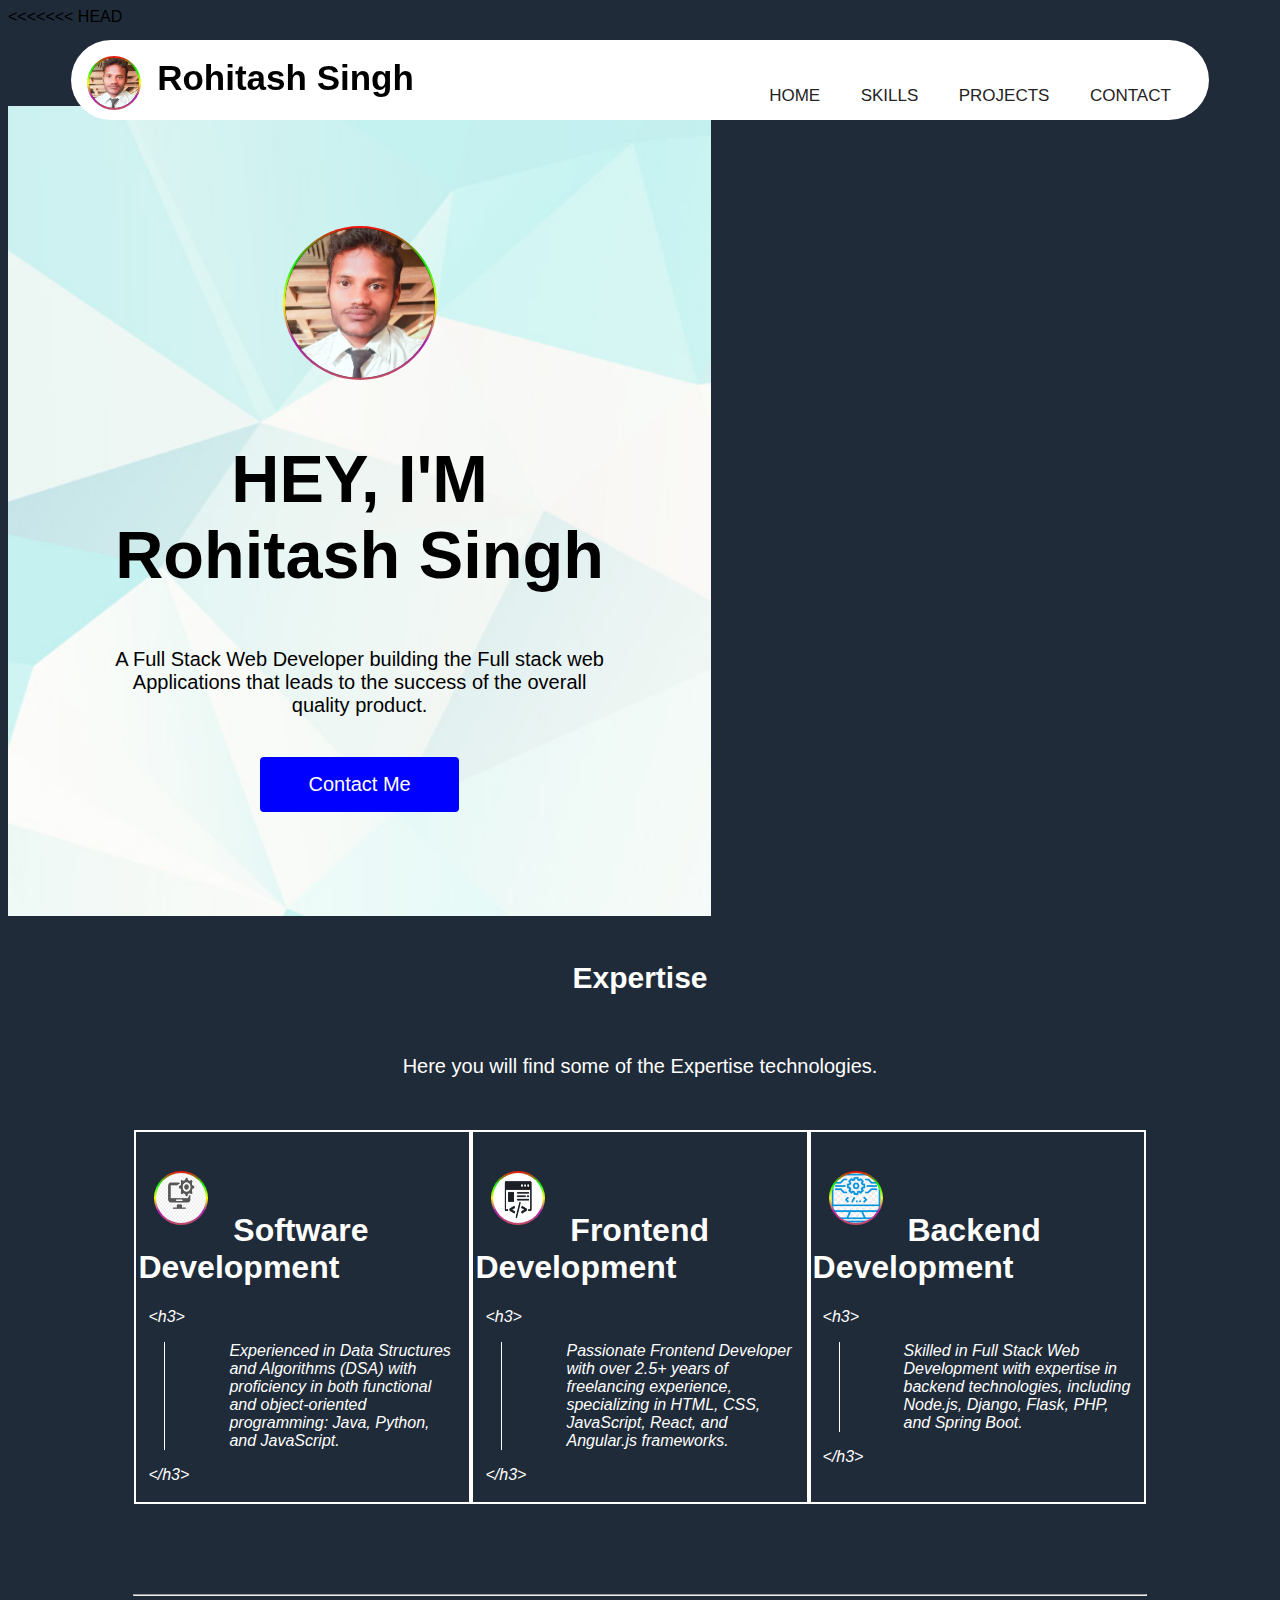
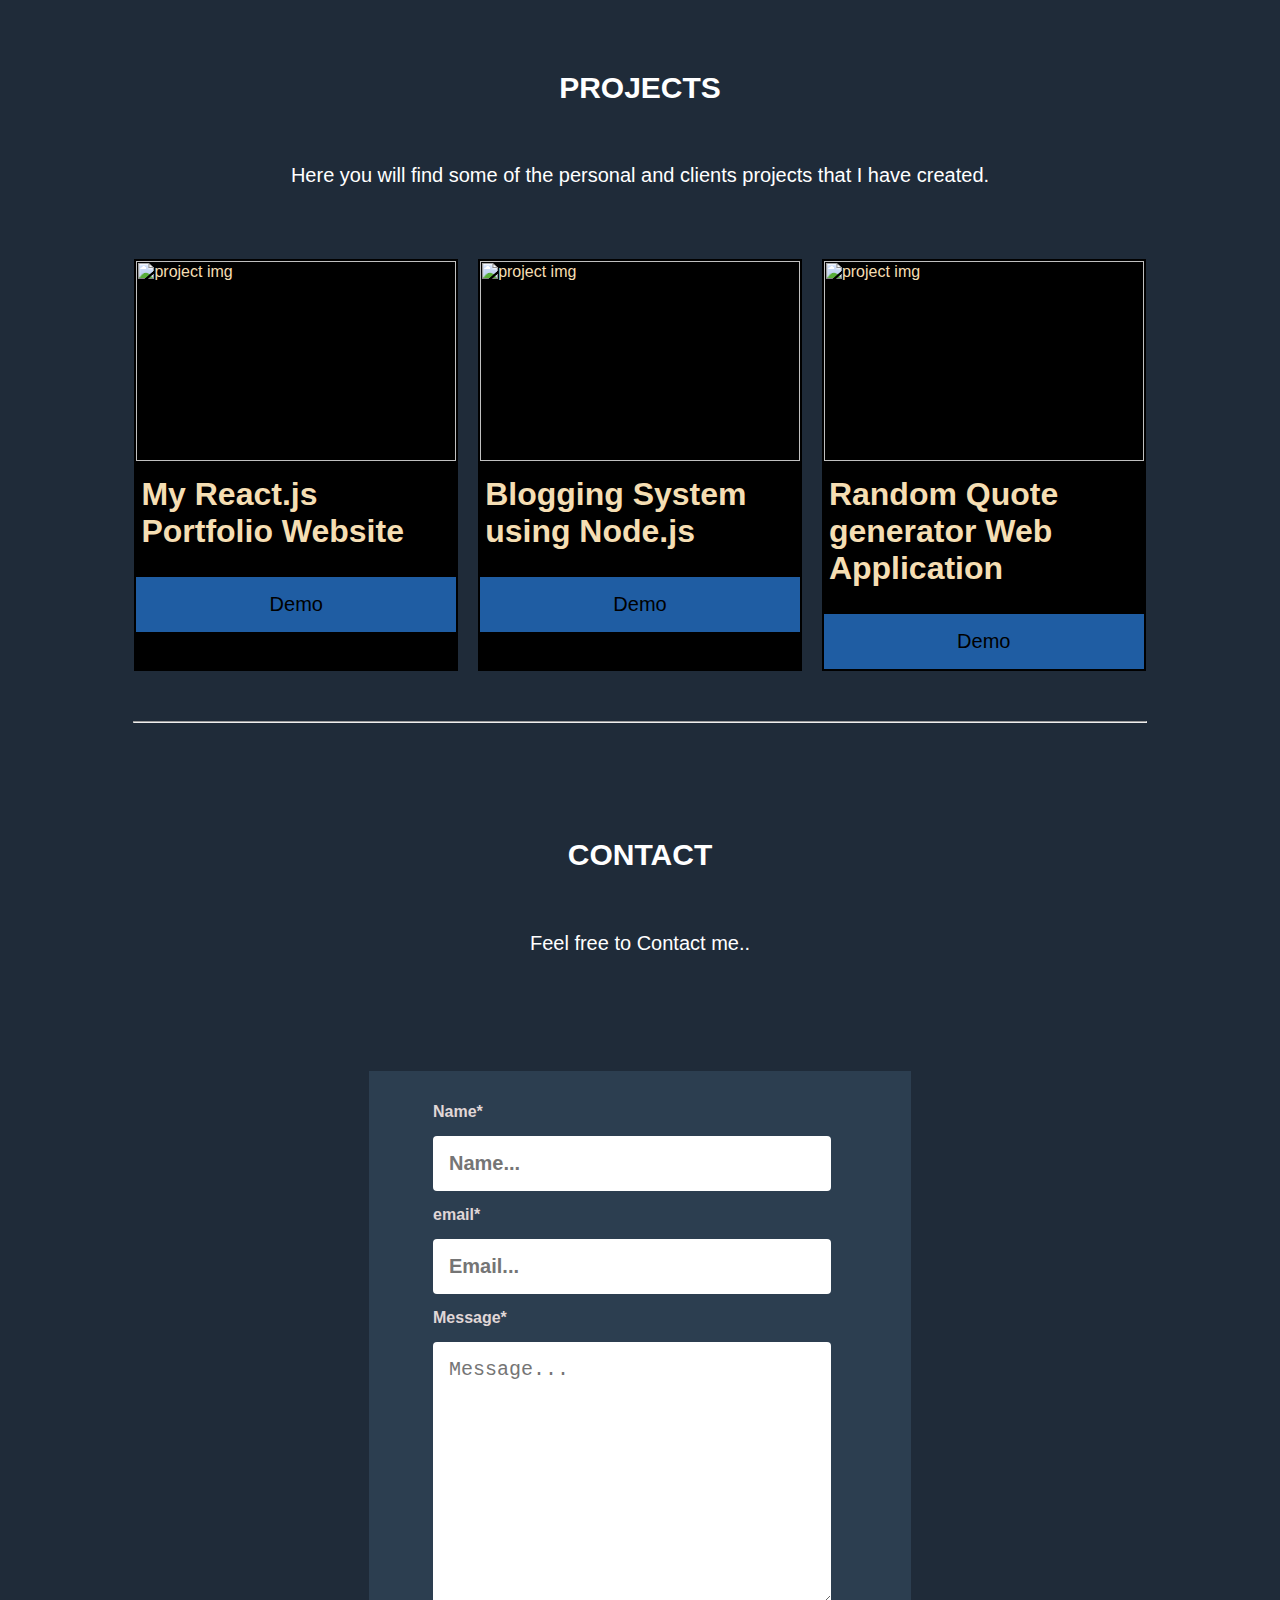
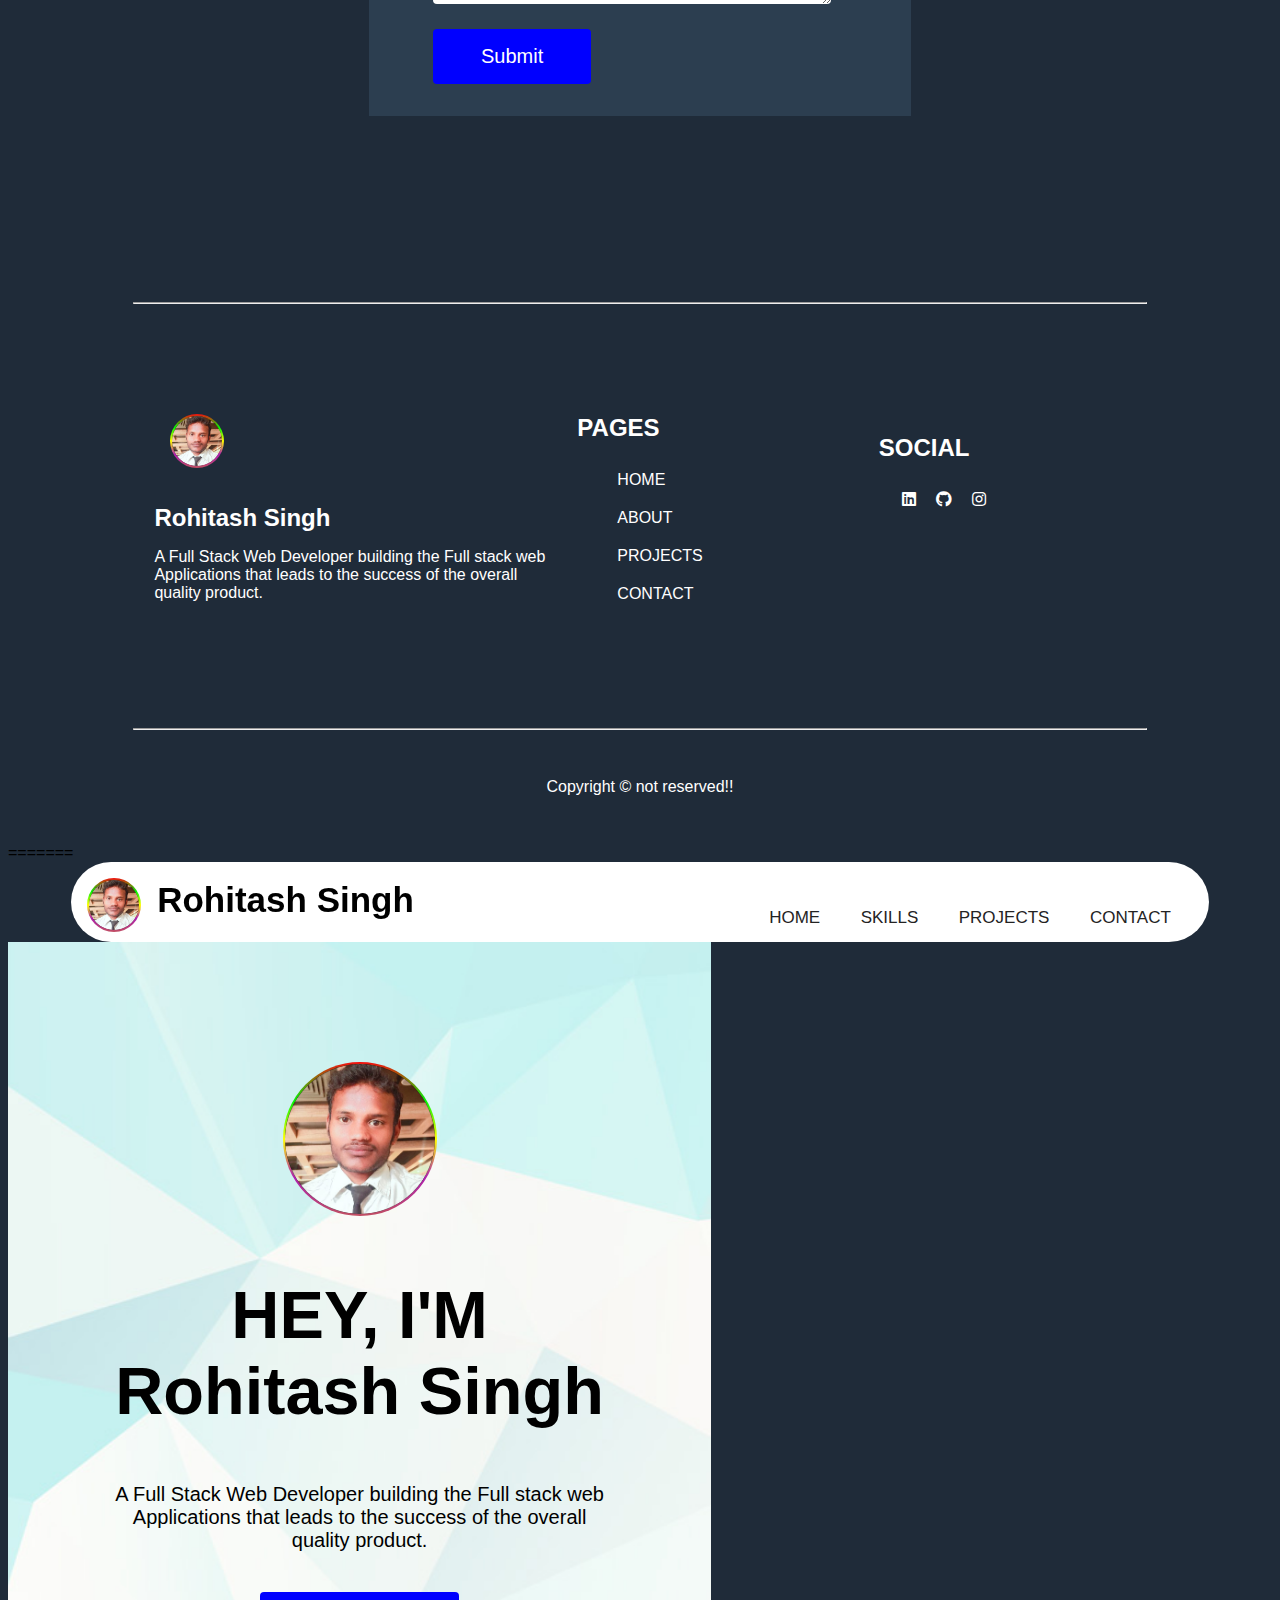
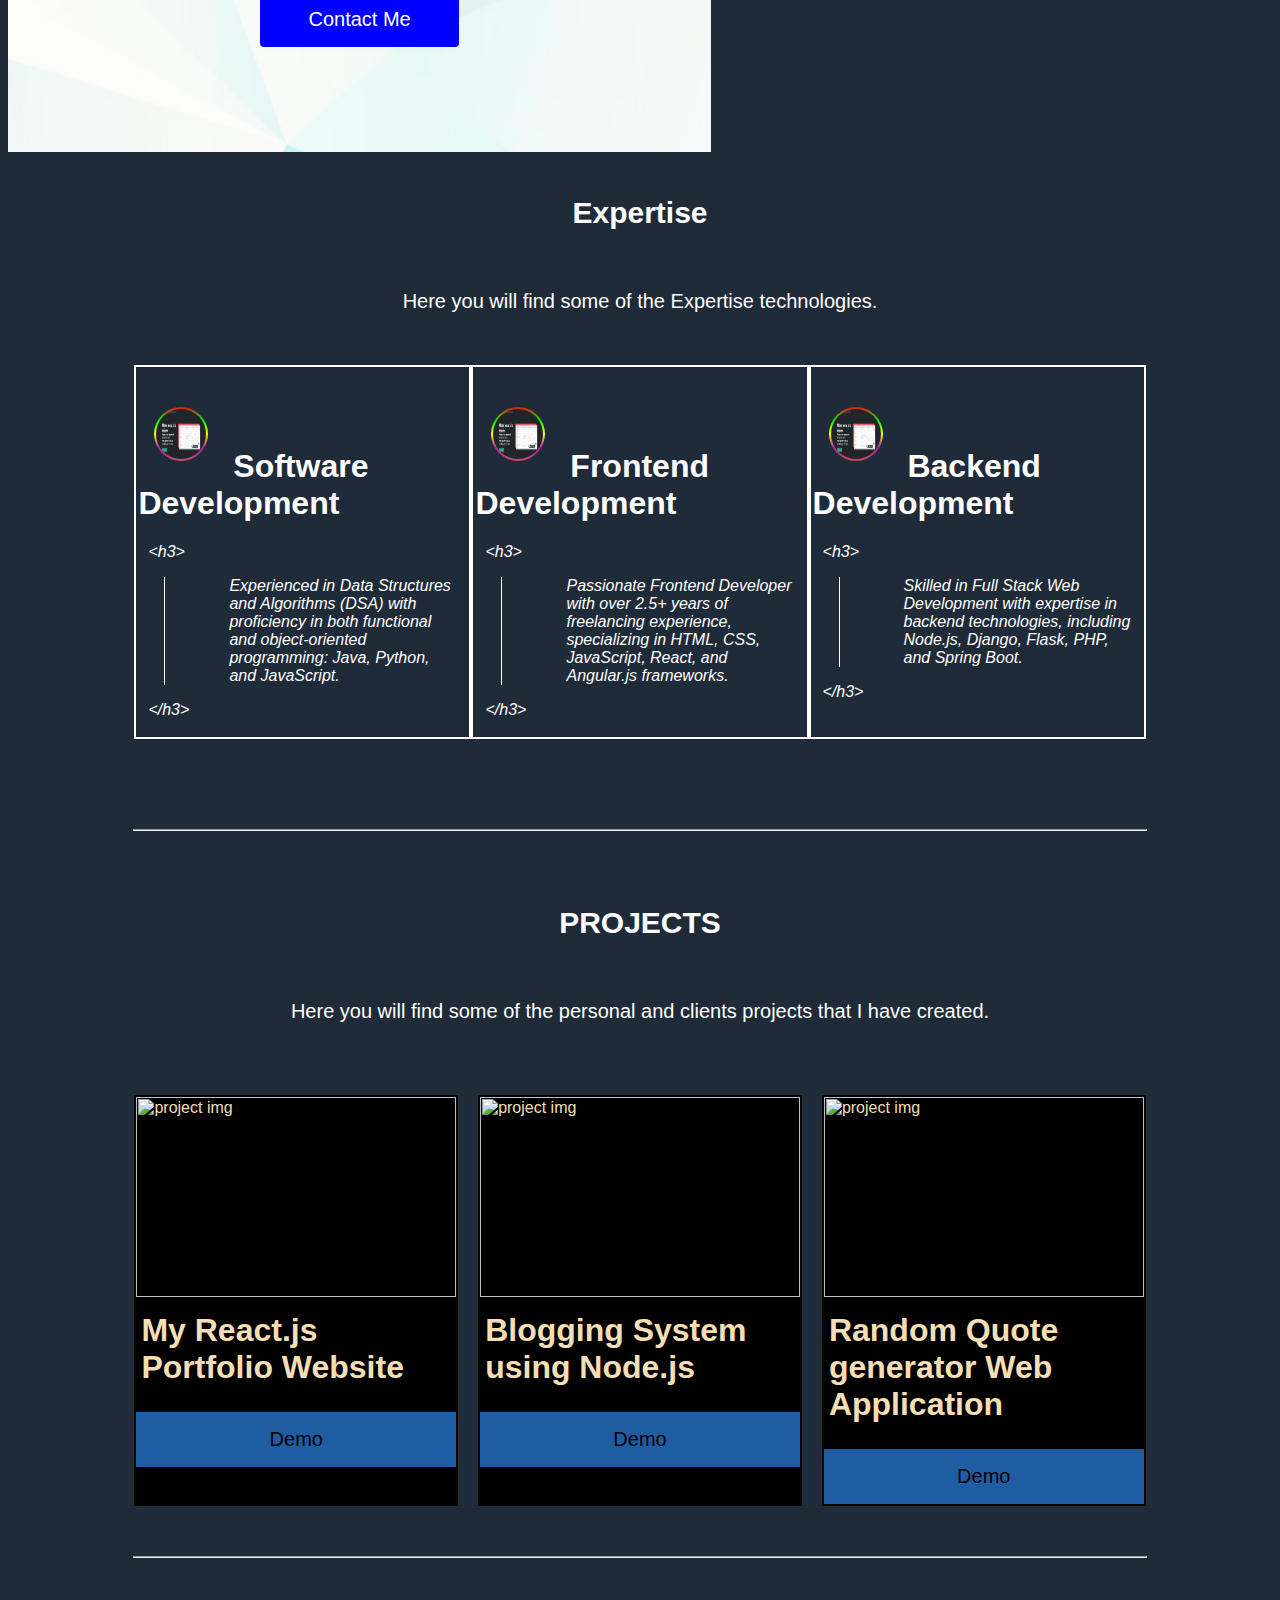
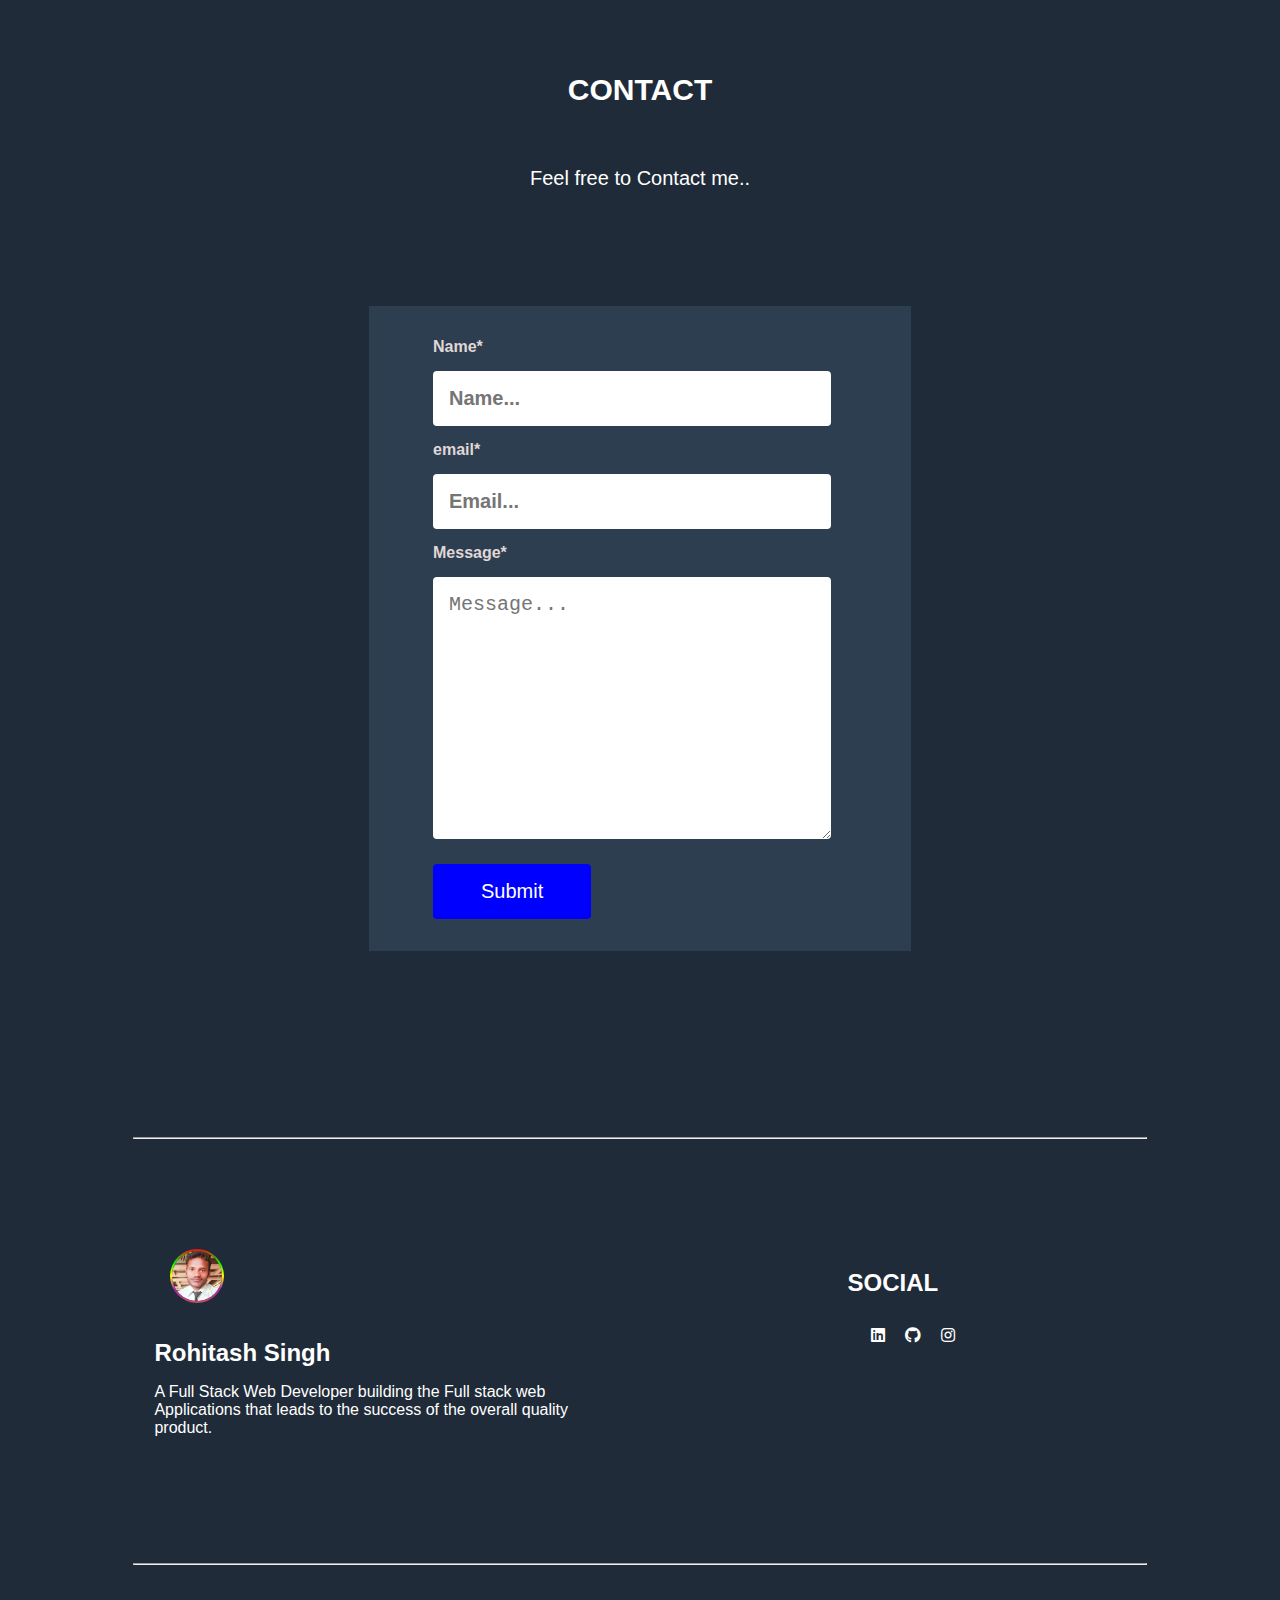
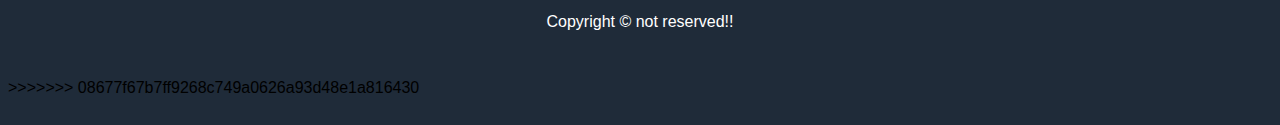
==== commit 19b3753c: "Initial commit first task" ====
--- a/Task1/index.html
+++ b/Task1/index.html
@@ -1,3 +1,4 @@
+<<<<<<< HEAD
 <!DOCTYPE html>
 <html lang="en">
 
@@ -187,4 +188,186 @@
     </footer>
 </body>
 
+=======
+<!DOCTYPE html>
+<html lang="en">
+
+<head>
+    <meta charset="UTF-8">
+    <meta name="viewport" content="width=device-width, initial-scale=1.0">
+    <title>Rohitash Singh - Portfolio</title>
+    <link rel="stylesheet" href="style.css">
+    <link rel="shortcut icon" href="./img/Rohitash.png" type="image/x-icon">
+    <link rel="stylesheet" href="https://cdnjs.cloudflare.com/ajax/libs/font-awesome/5.15.3/css/all.min.css">
+
+</head>
+
+<body>
+    <div class="container header">
+        <nav>
+            <input type="checkbox" id="check">
+            <label for="check" class="checkbtn">
+                <i id="menuIcon" class="fa fa-bars menuIcon"></i>
+            </label>
+            <span class="head">
+                <img src="./img/Rohitash.png" class="logoimg" alt="This is my image">
+                <label for="logo" class="logo">Rohitash Singh</label>
+            </span>
+            <ul>
+                <li><a href="/">Home</a></li>
+                <li><a href="#skills">skills</a></li>
+                <li><a href="#projects">projects</a></li>
+                <li><a href="#contact">Contact</a></li>
+            </ul>
+        </nav>
+    </div>
+
+    <!-- hero section  -->
+    <div class="cotainer">
+        <div class="hero">
+            <div class="center">
+                <img src="./img/Rohitash.png" class="heroimg" alt="This is my image">
+                <h1>HEY, I'M Rohitash Singh</h1>
+                <p>A Full Stack Web Developer building the Full stack web Applications that leads to the success of the
+                    overall quality product.</p>
+                <a href="#projects"><button class="btn">Contact Me</button></a>
+            </div>
+        </div>
+    </div>
+    <!-- about section  -->
+
+    <div class="section section-tabs" id="skills">
+        <div class="container" style="margin-bottom: 10vh;">
+            <div class="projectheader text-center color-white mb-2" style="padding-top: 20px;">
+                <h2>Expertise</h2>
+                <p>Here you will find some of the Expertise technologies.</p>
+            </div>
+            <div class="row skill skillcontainer">
+                <div class="col skill1 col-xl-4 col-md-4 border p-4">
+                    <h1><img src="img/demo1.png" class="logoimg" alt="skill img" /> Software Development</h1>
+                    <div class="box">
+                        <p><i>&lt;h3&gt;</i></p>
+                        <p class="pl-2 border-left ml-3 text"><i>Experienced in Data Structures and Algorithms (DSA)
+                                with proficiency in both functional and object-oriented programming: Java, Python, and
+                                JavaScript.</i></p>
+                        <p><i>&lt;/h3&gt;</i></p>
+                    </div>
+                </div>
+                <div class="col skill2 col-xl-4 col-md-4 border p-4">
+                    <h1> <img src="img/demo1.png" class="logoimg" alt="skill img" /> Frontend Development</h1>
+                    <div class="box">
+                        <p><i>&lt;h3&gt;</i></p>
+                        <p class="pl-2 border-left ml-3 fw-bold"><i>Passionate Frontend Developer with over 2.5+ years
+                                of freelancing experience, specializing in HTML, CSS, JavaScript, React, and Angular.js
+                                frameworks.</i></p>
+                        <p><i>&lt;/h3&gt;</i></p>
+                    </div>
+                </div>
+                <div class="col skill3 col-xl-4 col-md-4 border p-4">
+                    <h1><img src="img/demo1.png" class="logoimg" alt="skill img" /> Backend Development</h1>
+                    <div class="box">
+                        <p><i>&lt;h3&gt;</i></p>
+                        <p class="pl-2 border-left ml-3"><i>Skilled in Full Stack Web Development with expertise in
+                                backend technologies, including Node.js, Django, Flask, PHP, and Spring Boot.</i></p>
+                        <p><i>&lt;/h3&gt;</i></p>
+                    </div>
+                </div>
+            </div>
+        </div>
+    </div>
+    <hr class="divider">
+
+    <section>
+
+        <div class="container" id="projects">
+            <div class="projectheader text-center color-white mb-2">
+                <h2>PROJECTS</h2>
+                <p>Here you will find some of the personal and clients projects that I have created.</p>
+            </div>
+            <div class="projectcontainer">
+                <div class="col">
+                    <a href="https://rohitashsingh.vercel.app/">
+                        <img src="https://user-images.githubusercontent.com/93479842/257519429-1f252104-7750-4eb1-ab1b-a9d337922fbe.png"
+                            alt="project img">
+                        <h1>My React.js Portfolio Website</h1>
+                        <button class="demobtn">Demo</button>
+                    </a>
+                </div>
+                <div class="col">
+                    <a href="https://www.stackmern.me">
+                        <img src="https://user-images.githubusercontent.com/93479842/256709667-96b2caf9-b27a-4432-b65f-bee95ee4278a.png"
+                            alt="project img">
+                        <h1>Blogging System using Node.js</h1>
+                        <button class="demobtn">Demo</button>
+                    </a>
+                </div>
+                <div class="col">
+                    <a href="#">
+                        <img src="https://user-images.githubusercontent.com/93479842/256372611-1a33dd23-0461-459c-9a9f-fa59160ed37a.png"
+                            alt="project img">
+                        <h1>Random Quote generator Web Application</h1>
+                        <button class="demobtn">Demo</button>
+                    </a>
+                </div>
+            </div>
+        </div>
+    </section>
+
+    <!-- projects section  -->
+
+    <hr class="divider">
+
+    <div class="conteiner contact" id="contact">
+        <div class="text-center">
+            <h2>CONTACT</h2>
+            <p>Feel free to Contact me..</p>
+        </div>
+        <div class="formcontainer">
+            <div class="contactform">
+                <form action="">
+                    <label for="name">Name*</label>
+                    <input type="text" class="inputbox" name="name" id="name" placeholder="Name..." required />
+                    <label for="email">email*</label>
+                    <input type="email" class="inputbox" name="email" id="email" placeholder="Email..." required />
+                    <label for="msg">Message*</label>
+                    <textarea name="msg" class="inputbox" id="msg" cols="30" rows="10" placeholder="Message..."
+                        required></textarea>
+                    <button type="submit" class="btn">Submit</button>
+                </form>
+            </div>
+        </div>
+    </div>
+
+    <hr class="divider">
+
+    <!-- footer  -->
+    <footer class="footer">
+        <div class="footercontainer">
+            <div class="footerleft">
+                <img src="./img/Rohitash.png" class="logoimg" alt="This is my image">
+
+                <h2>Rohitash Singh</h2>
+                <p>A Full Stack Web Developer building the Full stack web Applications that leads to the success of the overall quality product.</p>
+            </div>
+            <div class="footerright">
+                <h2>SOCIAL</h2>
+                <ul>
+                    <li><a href="https://www.linkedin.com/in/ras-bihari-965672232/" target="_blank"
+                            rel="noopener noreferrer"><i class="fab fa-linkedin"></i></a></li>
+                    <li><a href="https://www.github.com/rohitashsingh89" target="_blank" rel="noopener noreferrer"><i
+                                class="fab fa-github"></i></a></li>
+                    <li><a href="https://www.instagram.com/rohitashthakur89" target="_blank"
+                            rel="noopener noreferrer"><i class="fab fa-instagram"></i></a></li>
+                </ul>
+            </div>
+        </div>
+        <hr class="divider">
+        <!-- Copyright -->
+        <div class="copyright">
+            <p>Copyright &copy; not reserved!!</p>
+        </div>
+    </footer>
+</body>
+
+>>>>>>> 08677f67b7ff9268c749a0626a93d48e1a816430
 </html>--- a/Task1/style.css
+++ b/Task1/style.css
@@ -1,3 +1,4 @@
+<<<<<<< HEAD
 
 *{
     margin: 0;
@@ -532,3 +533,530 @@
 }
 
 
+=======
+
+*{
+    margin: 0;
+    padding: 0;
+    box-sizing: border-box;
+}
+body {
+    font-family: Verdana, Geneva, Tahoma, sans-serif;
+    background: #1f2b39;
+}
+/* header start  */
+
+.header {
+    height: 80px;
+    position: sticky;
+    top: 40px;
+    z-index: 1000;
+}
+nav {
+    background: white;
+    height: 80px;
+    width: 90%;
+    margin: auto;
+    border-radius: 40px;
+    position: sticky;
+    top: 0px;
+}
+.logoimg {
+    width: 50px;
+    height: 50px;
+    border-radius: 50%;
+    margin: 1rem;
+    background: linear-gradient(rgb(244, 15, 15), rgb(4, 244, 4), rgb(255, 255, 0), rgb(175, 31, 175), rgb(193, 79, 98));
+    padding: 2px;
+}
+label.logo {
+    color: black;
+    font-size: 35px;
+    line-height: 80px;
+    padding-top: 0.5rem;
+    font-weight: bold;
+    }
+.head label  {
+    position: absolute;
+    top: -10px;
+}
+nav ul {
+    float: right;
+    margin-right: 20px;
+}
+nav ul li {
+    display: inline-block;
+    line-height: 80px;
+    margin: 0 5px;
+}
+nav ul li a {
+    color: rgb(36, 35, 35);
+    font-size: 17px;
+    padding: 7px 13px;
+    text-transform: uppercase;
+    text-decoration: none;
+}
+
+nav ul li a.active, nav ul li a:hover {
+    background-color: #6a6d70;
+    transition: .5s;
+}
+.checkbtn {
+    font-size: 30px;
+    color: black;
+    float: right;
+    line-height: 80px;
+    margin-right: 40px;
+    cursor: pointer;
+    display: none;
+}
+#check {
+    display: none;
+}
+
+@media screen and (max-width: 952px) {
+    label.logo {
+        font-size: 30px;
+    }
+    nav ul li a {
+        font-size: 16px;
+    }
+}
+@media screen and (max-width: 858px) {
+    .checkbtn {
+        display: block;
+    }
+    nav ul{
+        position: fixed;
+        width: 100%;
+        height: 100vh;
+        background-color: #2c3e50;
+        top: 120px;
+        left: -100%;
+        text-align: center;
+        transition: all .5s;
+    }   
+    nav ul li {
+        display: block;
+        margin: 50px 0;
+        line-height: 30px;
+    }
+    nav ul li a {
+        font-size: 20px;
+    }
+    nav ul li a:hover,nav ul li a.active {
+        background: none;
+        color: #0082e6;
+    }
+    #check:checked ~ ul {
+        left: 0;
+    }
+}
+/* header end  */
+
+
+section {
+    margin: 50px 0px;
+}
+
+.hero {
+    display: flex;
+    justify-content: center;
+    align-items: center;
+    text-align: center;
+    flex-direction: column;
+    min-height: 90vh;
+    background-image: url("./img/hero.jpg");
+    background-repeat: no-repeat;
+    background-size: cover;
+    background-position: center center;
+}
+.heroimg {
+    width: 150px;
+    height: 150px;
+    border-radius: 50%;
+    margin: 1rem;
+    background: linear-gradient(rgb(244, 15, 15), rgb(4, 244, 4), rgb(255, 255, 0), rgb(175, 31, 175), rgb(193, 79, 98));
+    padding: 2px;
+}
+.center {
+    width: 70%;
+    margin: auto;
+}
+.hero h1{
+    font-size: 50pt;
+}
+.hero p {
+    padding: 10px 0px;
+    font-size: 15pt;
+}
+.btn {
+    padding: 1rem 3rem;
+    border-radius: 4px;
+    background-color: blue;
+    color: white;
+    outline: none;
+    border: none;
+    margin-top: 10px;
+    font-size: 15pt;
+}
+.btn:hover {
+    background-color: rgb(123, 222, 123);
+    transition: all 0.3s ease-in-out;
+    cursor: pointer;
+}
+.demobtn {
+    width: 100%;
+    padding: 1rem 3rem;
+    border: none;
+    background-color: #1f5da3;
+    font-size: 15pt;
+}
+.demobtn:hover {
+    background-color: rgb(103, 127, 119);
+    transition: all 0.3s ease-in-out;
+    cursor: pointer;
+    color: white;
+}
+.hero button {
+    margin-top: 10px;
+}
+/* skills  */
+.skill-btn {
+    background-color: rgb(220, 218, 218);
+    border: none;
+    margin: 10px;
+    padding: 1rem;
+    border-radius: 5px;
+    font-weight: 700;
+}
+.text-center {
+    display: flex;
+    justify-content: center;
+    align-items: center;
+    flex-direction: column;
+    text-align: center;
+    width: 70%;
+    margin: auto;
+}
+.text-center h2 {
+    font-size: 30px;
+    font-weight: 700;
+    padding-bottom: 15px;
+}
+.text-center p {
+    font-size: 15pt;
+}
+.color-white {
+    color: white;
+}
+.aboutmore {
+    display: flex;
+    justify-content: center;
+    padding: 2rem;
+    color: white;
+}
+.knowmore {
+    padding: 2rem;
+    width: 500px;
+}
+.knowmore h2 {
+    font-size: 30px;
+    font-weight: 700;
+}
+.skills {
+    padding-top: 5vh;
+    width: 500px;
+}
+/* my expretise  */
+.skillcontainer {
+    width: 80%;
+    margin: auto;
+    display: flex;
+    justify-content: center;
+    z-index: 900;
+}
+.skillcontainer .col {
+    border: 2px solid white;
+    width: 100%;
+    min-height: 300px;
+    color: white;
+    padding: 2px;
+    overflow: hidden;
+    position: relative;
+}
+.box {
+    margin: 10px;
+}
+.pl-2 {
+    padding-left: 4rem;
+}
+.border-left {
+    border-left: 1px solid white;
+} 
+.ml-3 {
+    margin-left: 1rem;
+}
+.p-4 {
+    padding: 4rem;
+}
+/* project style  */
+.projectcontainer {
+    width: 80%;
+    margin: auto;
+    display: flex;
+    gap: 20px;
+    justify-content: center;
+    z-index: 900;
+}
+.projectcontainer .col {
+    width: 100%;
+    min-height: 300px;
+    background: #000;
+    color: wheat;
+    padding: 2px;
+    margin-top: 20px;
+    overflow: hidden;
+    position: relative;
+}
+.mb-2 {
+    margin-bottom: 2rem;
+}
+.projectcontainer .col a {
+    text-decoration: none;
+    color: wheat;
+}
+.projectcontainer .col img {
+    width: 100%;
+    height: 200px;
+    transition: transform 0.3s ease-in-out; 
+}
+.projectcontainer .col img:hover {
+    transform: scale(1.2);
+}
+.projectcontainer .col h1 {
+    margin-top: 10px;
+    padding: 5px;
+}
+.projectcontainer .col p {
+    margin-top: 5px;
+    padding: 5px;
+}
+.projectcontent {
+    display: flex;
+    justify-content: center;
+    align-items: center;
+    width: 80%;
+    margin: auto;
+    color: white;
+}
+.projectcontent img {
+    flex: 1;
+    width: 50%;
+    height: 500px;
+    border-radius: 20px;
+    margin: 10px;
+}
+.projectcontent .projectDesc {
+    flex: 2;
+    width: 50%;
+    height: 50vh;
+    display: flex;
+    justify-content: center;
+    flex-direction: column;
+    padding: 3rem;
+}
+.projectDesc p {
+    padding: 10px 0px;
+}
+.divider {
+    width: 80%;
+    margin: auto;
+}
+
+/* contact form css */
+.contact {
+    color: white;
+    padding: 10vh;
+    /* background-image: url("./img/contact.jpg"); */
+    background-repeat: no-repeat;
+    background-size: cover;
+    background-position: center center;
+}
+.contactform {
+    width: 50%;
+    margin: auto;
+    background-color: #2c3e50;
+}
+.contactform form {
+    margin: 6rem 3rem 6rem 2rem;
+    padding: 2rem;
+}
+.inputbox {
+    width: 100%;
+    padding: 1rem;
+    font-size: 15pt;
+    border-radius: 4px;
+    outline: none;
+    border: none;
+    margin: 15px 0px;
+}
+.contactform label {
+    font-weight: 700;
+    color: rgb(224, 215, 215);
+}
+input::placeholder {
+    font-weight: 700;
+}
+/* footer css  */
+.footer {
+    background-color: #1f2b39;
+    color: white;
+}
+.footercontainer {
+    display: flex;
+    justify-content: space-around;
+    width: 80%;
+    margin: auto;
+    padding: 10vh 0px;
+}
+.footerleft {
+    padding: 10px;
+    margin: 10px;
+    width: 100%;
+}
+.footerleft h2 {
+    margin-bottom: 10px;
+}
+.footerright {
+    width: 100%;
+    padding: 10px;
+    margin: 10px;
+    align-items: center;
+    text-align: center;
+}
+.footerright ul {
+    display: flex;
+    justify-content: center;
+}
+.footerright ul li {
+    list-style: none;
+    padding: 10px;
+}
+.footerright ul li a{
+    color: white;
+}
+/* copyright */
+.copyright {
+    display: flex;
+    justify-content: center;
+    padding: 2rem;
+    flex-direction: column;
+    align-items: center;
+}
+
+@media screen and (max-width: 1000px) {
+    .projectcontainer {
+        display: block;
+    }
+    .projectcontainer col {
+        width: 80%;
+        padding: 10px;
+        margin-top: 20px;
+    }
+    .contactform form {
+        margin: 6rem 0rem;
+    }
+    .projectcontent {
+        margin: 10px;
+        margin: auto;
+    }
+    .projectcontent img {
+        width: 300px;
+        height: 300px;
+        border-radius: 20px;
+        margin: 10px;
+    }
+    .skillcontainer {
+        display: block;
+    }
+}
+
+@media screen and (max-width: 760px) {
+    .projectcontainer {
+        width: 80%;
+        padding: 10px;
+    }
+    .projectcontainer col {
+        width: 80%;
+    }
+    .projectcontent {
+        margin: auto;
+        flex-direction: column;
+    }
+    .projectcontent .projectDesc {
+        margin: 30px;
+        padding: 1rem;
+    }
+    .contactform {
+        width: 100%;
+    }
+    .hero {
+        padding: 10px;
+    }
+}
+
+@media screen and (max-width: 650px) {
+    .aboutmore {
+        flex-direction: column;
+        justify-content: center;
+        align-items: center;
+    }
+    .skills {
+        margin: auto;
+        width: 100%;
+        text-align: start;
+    }
+    .knowmore {
+        padding: 0px;
+        width: 100%;
+    }
+    .projectcontent {
+        margin: auto;
+        flex-direction: column;
+    }
+    .projectcontent .projectDesc {
+        margin: 30px;
+        padding: 1rem;
+        width: 100%;
+    }
+}
+@media screen and (max-width: 467px) {
+    .projectcontent img {
+        width: 100%;
+        height: 100%;
+        margin: 10px;
+        padding: 10px;
+    }
+    .footercontainer {
+        display: block;
+    }
+    .text-center {
+        width: 100%;
+        padding: 10px;
+    }
+    .center {
+        width: 100%;
+    }
+}
+@media screen and (max-width: 413px) {
+    .logoimg {
+        display: none;
+    }
+    label.logo {
+        padding-left: 10px;
+    }
+}
+
+
+>>>>>>> 08677f67b7ff9268c749a0626a93d48e1a816430
--- a/Task1/style.css
+++ b/Task1/style.css
@@ -1,3 +1,4 @@
+<<<<<<< HEAD
 
 *{
     margin: 0;
@@ -532,3 +533,530 @@
 }
 
 
+=======
+
+*{
+    margin: 0;
+    padding: 0;
+    box-sizing: border-box;
+}
+body {
+    font-family: Verdana, Geneva, Tahoma, sans-serif;
+    background: #1f2b39;
+}
+/* header start  */
+
+.header {
+    height: 80px;
+    position: sticky;
+    top: 40px;
+    z-index: 1000;
+}
+nav {
+    background: white;
+    height: 80px;
+    width: 90%;
+    margin: auto;
+    border-radius: 40px;
+    position: sticky;
+    top: 0px;
+}
+.logoimg {
+    width: 50px;
+    height: 50px;
+    border-radius: 50%;
+    margin: 1rem;
+    background: linear-gradient(rgb(244, 15, 15), rgb(4, 244, 4), rgb(255, 255, 0), rgb(175, 31, 175), rgb(193, 79, 98));
+    padding: 2px;
+}
+label.logo {
+    color: black;
+    font-size: 35px;
+    line-height: 80px;
+    padding-top: 0.5rem;
+    font-weight: bold;
+    }
+.head label  {
+    position: absolute;
+    top: -10px;
+}
+nav ul {
+    float: right;
+    margin-right: 20px;
+}
+nav ul li {
+    display: inline-block;
+    line-height: 80px;
+    margin: 0 5px;
+}
+nav ul li a {
+    color: rgb(36, 35, 35);
+    font-size: 17px;
+    padding: 7px 13px;
+    text-transform: uppercase;
+    text-decoration: none;
+}
+
+nav ul li a.active, nav ul li a:hover {
+    background-color: #6a6d70;
+    transition: .5s;
+}
+.checkbtn {
+    font-size: 30px;
+    color: black;
+    float: right;
+    line-height: 80px;
+    margin-right: 40px;
+    cursor: pointer;
+    display: none;
+}
+#check {
+    display: none;
+}
+
+@media screen and (max-width: 952px) {
+    label.logo {
+        font-size: 30px;
+    }
+    nav ul li a {
+        font-size: 16px;
+    }
+}
+@media screen and (max-width: 858px) {
+    .checkbtn {
+        display: block;
+    }
+    nav ul{
+        position: fixed;
+        width: 100%;
+        height: 100vh;
+        background-color: #2c3e50;
+        top: 120px;
+        left: -100%;
+        text-align: center;
+        transition: all .5s;
+    }   
+    nav ul li {
+        display: block;
+        margin: 50px 0;
+        line-height: 30px;
+    }
+    nav ul li a {
+        font-size: 20px;
+    }
+    nav ul li a:hover,nav ul li a.active {
+        background: none;
+        color: #0082e6;
+    }
+    #check:checked ~ ul {
+        left: 0;
+    }
+}
+/* header end  */
+
+
+section {
+    margin: 50px 0px;
+}
+
+.hero {
+    display: flex;
+    justify-content: center;
+    align-items: center;
+    text-align: center;
+    flex-direction: column;
+    min-height: 90vh;
+    background-image: url("./img/hero.jpg");
+    background-repeat: no-repeat;
+    background-size: cover;
+    background-position: center center;
+}
+.heroimg {
+    width: 150px;
+    height: 150px;
+    border-radius: 50%;
+    margin: 1rem;
+    background: linear-gradient(rgb(244, 15, 15), rgb(4, 244, 4), rgb(255, 255, 0), rgb(175, 31, 175), rgb(193, 79, 98));
+    padding: 2px;
+}
+.center {
+    width: 70%;
+    margin: auto;
+}
+.hero h1{
+    font-size: 50pt;
+}
+.hero p {
+    padding: 10px 0px;
+    font-size: 15pt;
+}
+.btn {
+    padding: 1rem 3rem;
+    border-radius: 4px;
+    background-color: blue;
+    color: white;
+    outline: none;
+    border: none;
+    margin-top: 10px;
+    font-size: 15pt;
+}
+.btn:hover {
+    background-color: rgb(123, 222, 123);
+    transition: all 0.3s ease-in-out;
+    cursor: pointer;
+}
+.demobtn {
+    width: 100%;
+    padding: 1rem 3rem;
+    border: none;
+    background-color: #1f5da3;
+    font-size: 15pt;
+}
+.demobtn:hover {
+    background-color: rgb(103, 127, 119);
+    transition: all 0.3s ease-in-out;
+    cursor: pointer;
+    color: white;
+}
+.hero button {
+    margin-top: 10px;
+}
+/* skills  */
+.skill-btn {
+    background-color: rgb(220, 218, 218);
+    border: none;
+    margin: 10px;
+    padding: 1rem;
+    border-radius: 5px;
+    font-weight: 700;
+}
+.text-center {
+    display: flex;
+    justify-content: center;
+    align-items: center;
+    flex-direction: column;
+    text-align: center;
+    width: 70%;
+    margin: auto;
+}
+.text-center h2 {
+    font-size: 30px;
+    font-weight: 700;
+    padding-bottom: 15px;
+}
+.text-center p {
+    font-size: 15pt;
+}
+.color-white {
+    color: white;
+}
+.aboutmore {
+    display: flex;
+    justify-content: center;
+    padding: 2rem;
+    color: white;
+}
+.knowmore {
+    padding: 2rem;
+    width: 500px;
+}
+.knowmore h2 {
+    font-size: 30px;
+    font-weight: 700;
+}
+.skills {
+    padding-top: 5vh;
+    width: 500px;
+}
+/* my expretise  */
+.skillcontainer {
+    width: 80%;
+    margin: auto;
+    display: flex;
+    justify-content: center;
+    z-index: 900;
+}
+.skillcontainer .col {
+    border: 2px solid white;
+    width: 100%;
+    min-height: 300px;
+    color: white;
+    padding: 2px;
+    overflow: hidden;
+    position: relative;
+}
+.box {
+    margin: 10px;
+}
+.pl-2 {
+    padding-left: 4rem;
+}
+.border-left {
+    border-left: 1px solid white;
+} 
+.ml-3 {
+    margin-left: 1rem;
+}
+.p-4 {
+    padding: 4rem;
+}
+/* project style  */
+.projectcontainer {
+    width: 80%;
+    margin: auto;
+    display: flex;
+    gap: 20px;
+    justify-content: center;
+    z-index: 900;
+}
+.projectcontainer .col {
+    width: 100%;
+    min-height: 300px;
+    background: #000;
+    color: wheat;
+    padding: 2px;
+    margin-top: 20px;
+    overflow: hidden;
+    position: relative;
+}
+.mb-2 {
+    margin-bottom: 2rem;
+}
+.projectcontainer .col a {
+    text-decoration: none;
+    color: wheat;
+}
+.projectcontainer .col img {
+    width: 100%;
+    height: 200px;
+    transition: transform 0.3s ease-in-out; 
+}
+.projectcontainer .col img:hover {
+    transform: scale(1.2);
+}
+.projectcontainer .col h1 {
+    margin-top: 10px;
+    padding: 5px;
+}
+.projectcontainer .col p {
+    margin-top: 5px;
+    padding: 5px;
+}
+.projectcontent {
+    display: flex;
+    justify-content: center;
+    align-items: center;
+    width: 80%;
+    margin: auto;
+    color: white;
+}
+.projectcontent img {
+    flex: 1;
+    width: 50%;
+    height: 500px;
+    border-radius: 20px;
+    margin: 10px;
+}
+.projectcontent .projectDesc {
+    flex: 2;
+    width: 50%;
+    height: 50vh;
+    display: flex;
+    justify-content: center;
+    flex-direction: column;
+    padding: 3rem;
+}
+.projectDesc p {
+    padding: 10px 0px;
+}
+.divider {
+    width: 80%;
+    margin: auto;
+}
+
+/* contact form css */
+.contact {
+    color: white;
+    padding: 10vh;
+    /* background-image: url("./img/contact.jpg"); */
+    background-repeat: no-repeat;
+    background-size: cover;
+    background-position: center center;
+}
+.contactform {
+    width: 50%;
+    margin: auto;
+    background-color: #2c3e50;
+}
+.contactform form {
+    margin: 6rem 3rem 6rem 2rem;
+    padding: 2rem;
+}
+.inputbox {
+    width: 100%;
+    padding: 1rem;
+    font-size: 15pt;
+    border-radius: 4px;
+    outline: none;
+    border: none;
+    margin: 15px 0px;
+}
+.contactform label {
+    font-weight: 700;
+    color: rgb(224, 215, 215);
+}
+input::placeholder {
+    font-weight: 700;
+}
+/* footer css  */
+.footer {
+    background-color: #1f2b39;
+    color: white;
+}
+.footercontainer {
+    display: flex;
+    justify-content: space-around;
+    width: 80%;
+    margin: auto;
+    padding: 10vh 0px;
+}
+.footerleft {
+    padding: 10px;
+    margin: 10px;
+    width: 100%;
+}
+.footerleft h2 {
+    margin-bottom: 10px;
+}
+.footerright {
+    width: 100%;
+    padding: 10px;
+    margin: 10px;
+    align-items: center;
+    text-align: center;
+}
+.footerright ul {
+    display: flex;
+    justify-content: center;
+}
+.footerright ul li {
+    list-style: none;
+    padding: 10px;
+}
+.footerright ul li a{
+    color: white;
+}
+/* copyright */
+.copyright {
+    display: flex;
+    justify-content: center;
+    padding: 2rem;
+    flex-direction: column;
+    align-items: center;
+}
+
+@media screen and (max-width: 1000px) {
+    .projectcontainer {
+        display: block;
+    }
+    .projectcontainer col {
+        width: 80%;
+        padding: 10px;
+        margin-top: 20px;
+    }
+    .contactform form {
+        margin: 6rem 0rem;
+    }
+    .projectcontent {
+        margin: 10px;
+        margin: auto;
+    }
+    .projectcontent img {
+        width: 300px;
+        height: 300px;
+        border-radius: 20px;
+        margin: 10px;
+    }
+    .skillcontainer {
+        display: block;
+    }
+}
+
+@media screen and (max-width: 760px) {
+    .projectcontainer {
+        width: 80%;
+        padding: 10px;
+    }
+    .projectcontainer col {
+        width: 80%;
+    }
+    .projectcontent {
+        margin: auto;
+        flex-direction: column;
+    }
+    .projectcontent .projectDesc {
+        margin: 30px;
+        padding: 1rem;
+    }
+    .contactform {
+        width: 100%;
+    }
+    .hero {
+        padding: 10px;
+    }
+}
+
+@media screen and (max-width: 650px) {
+    .aboutmore {
+        flex-direction: column;
+        justify-content: center;
+        align-items: center;
+    }
+    .skills {
+        margin: auto;
+        width: 100%;
+        text-align: start;
+    }
+    .knowmore {
+        padding: 0px;
+        width: 100%;
+    }
+    .projectcontent {
+        margin: auto;
+        flex-direction: column;
+    }
+    .projectcontent .projectDesc {
+        margin: 30px;
+        padding: 1rem;
+        width: 100%;
+    }
+}
+@media screen and (max-width: 467px) {
+    .projectcontent img {
+        width: 100%;
+        height: 100%;
+        margin: 10px;
+        padding: 10px;
+    }
+    .footercontainer {
+        display: block;
+    }
+    .text-center {
+        width: 100%;
+        padding: 10px;
+    }
+    .center {
+        width: 100%;
+    }
+}
+@media screen and (max-width: 413px) {
+    .logoimg {
+        display: none;
+    }
+    label.logo {
+        padding-left: 10px;
+    }
+}
+
+
+>>>>>>> 08677f67b7ff9268c749a0626a93d48e1a816430
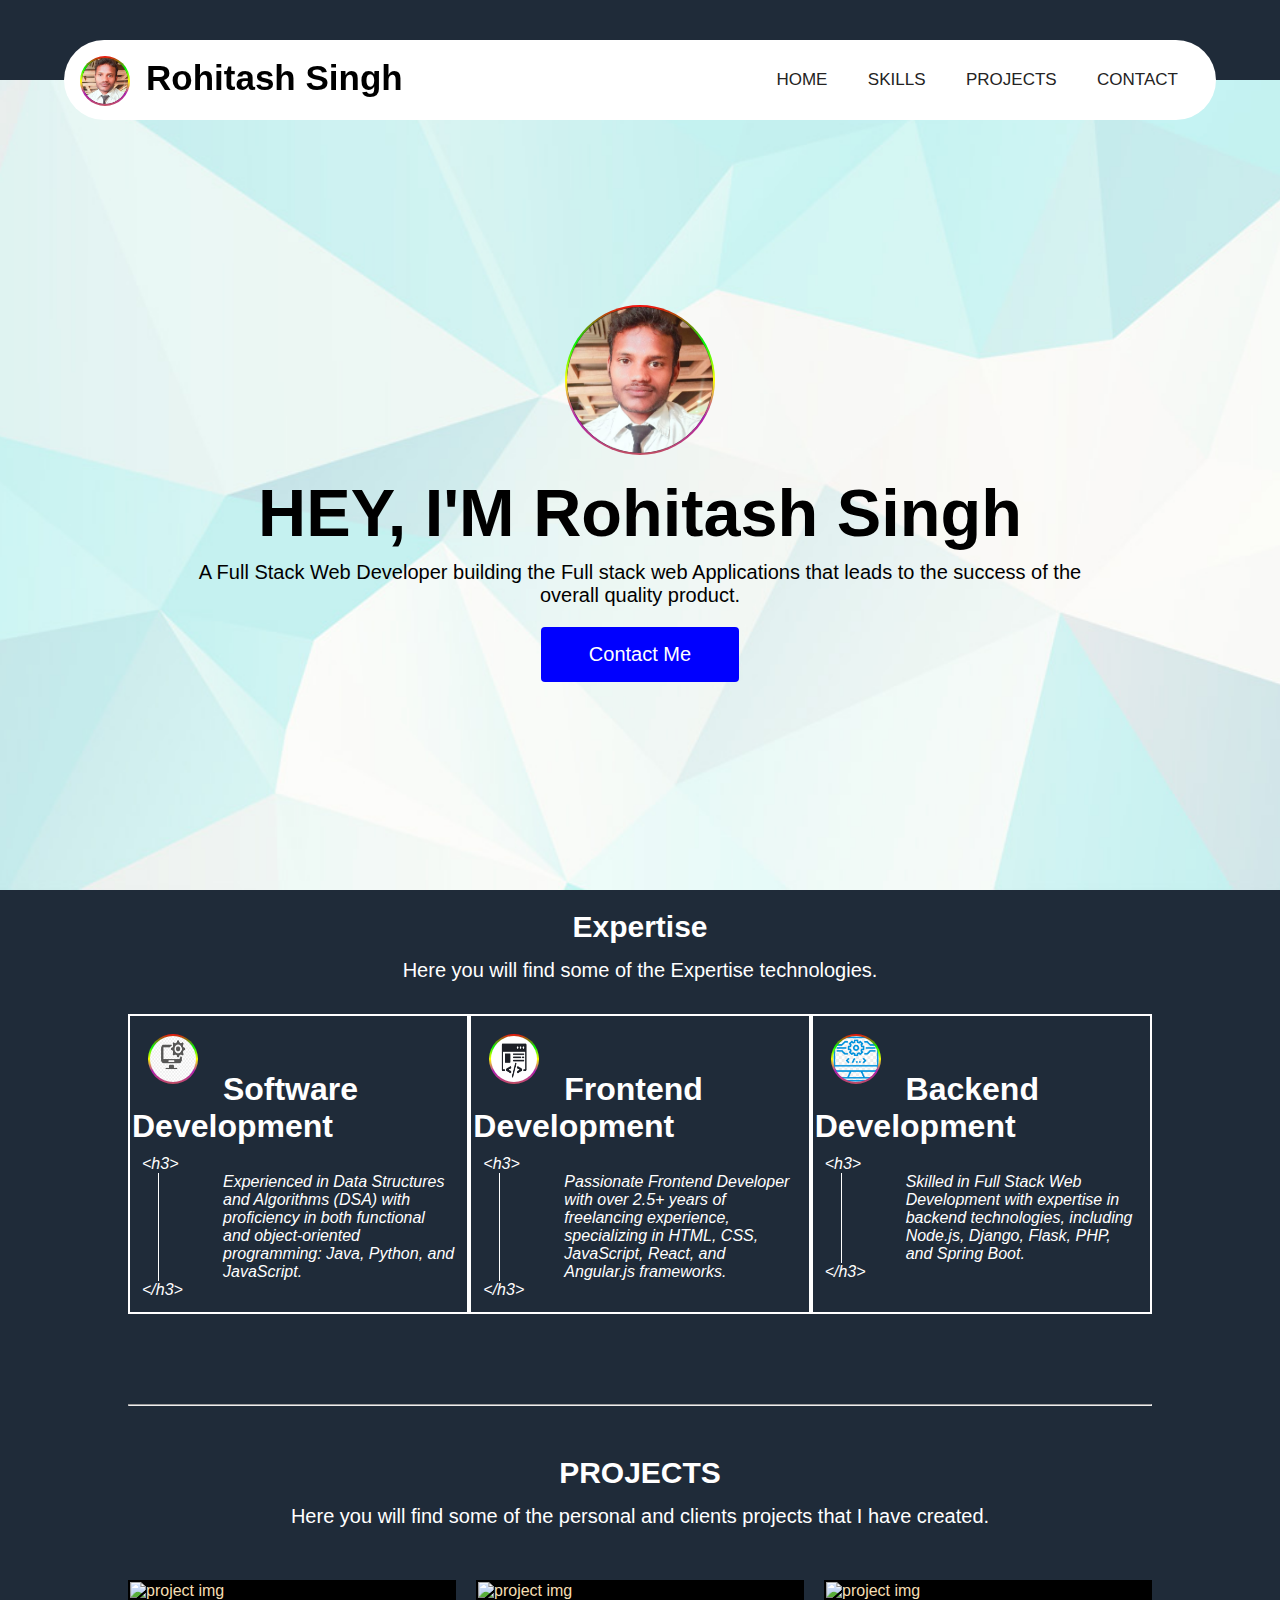
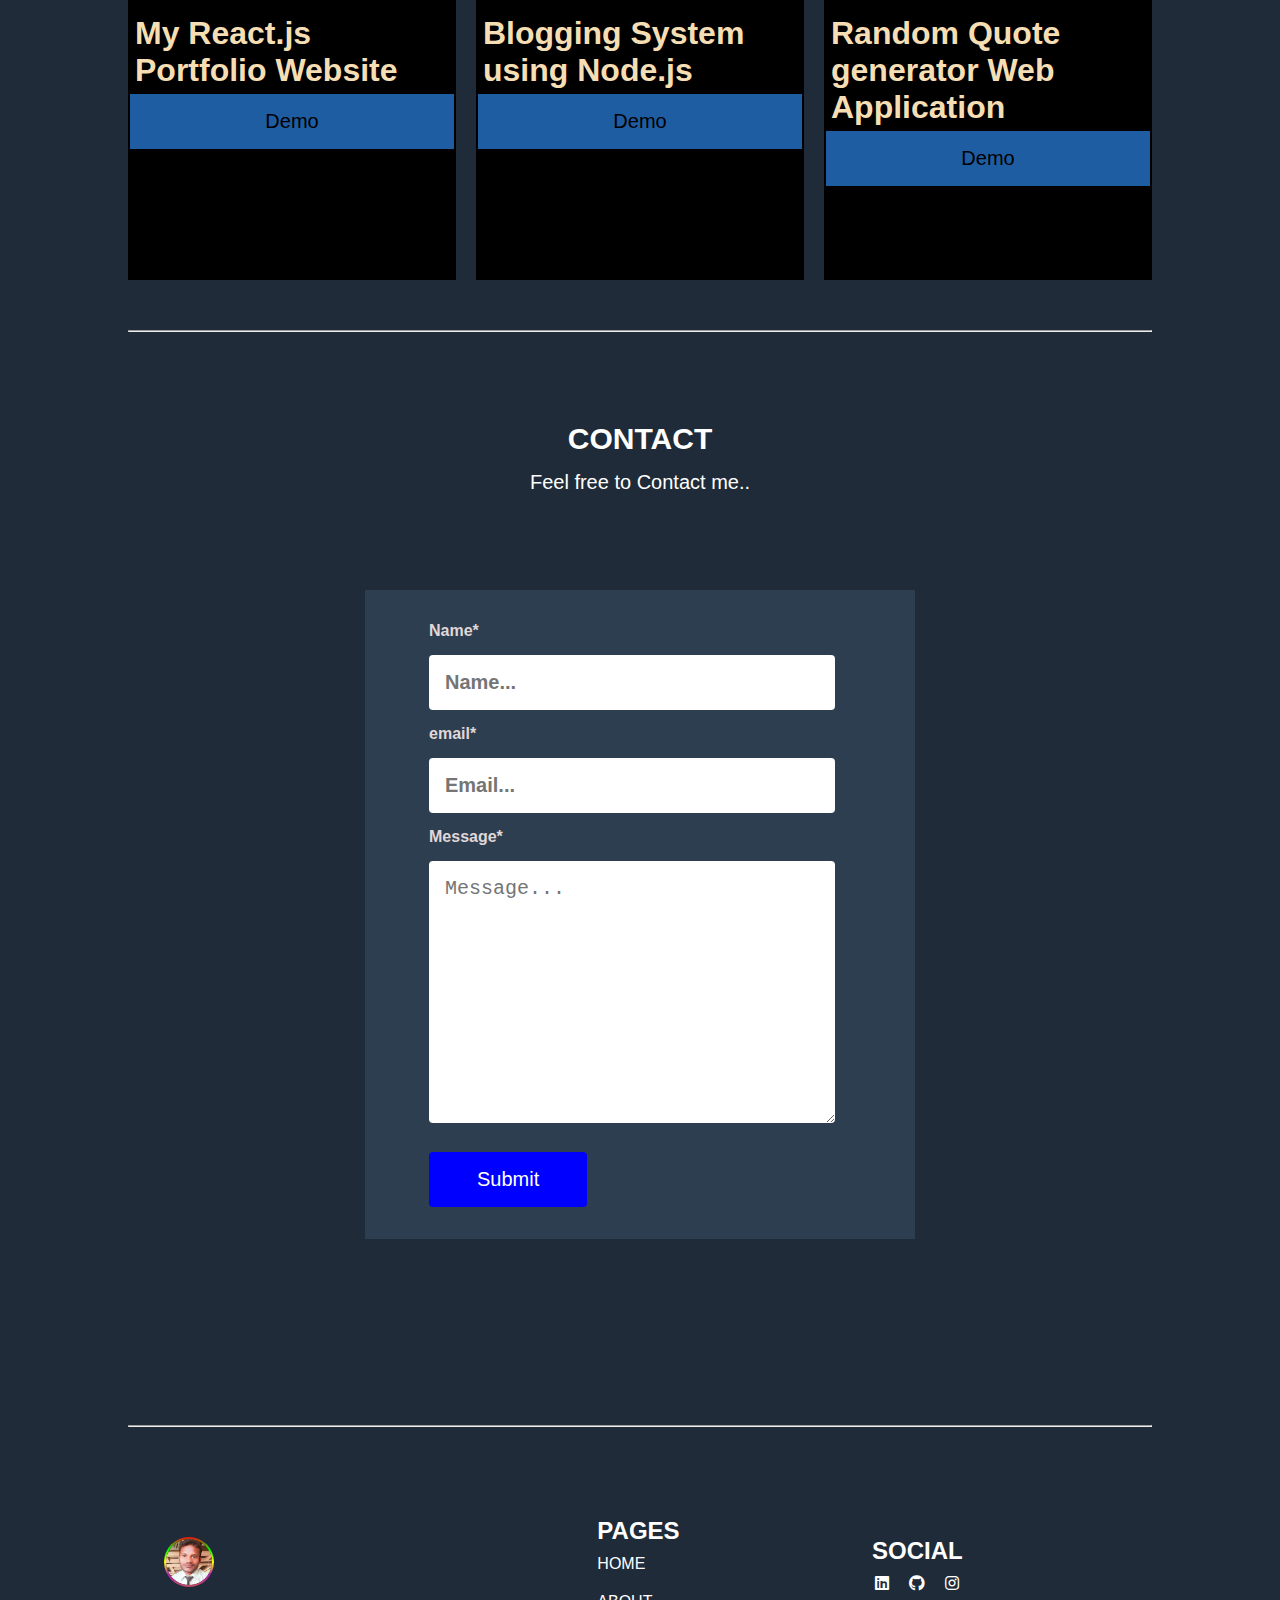
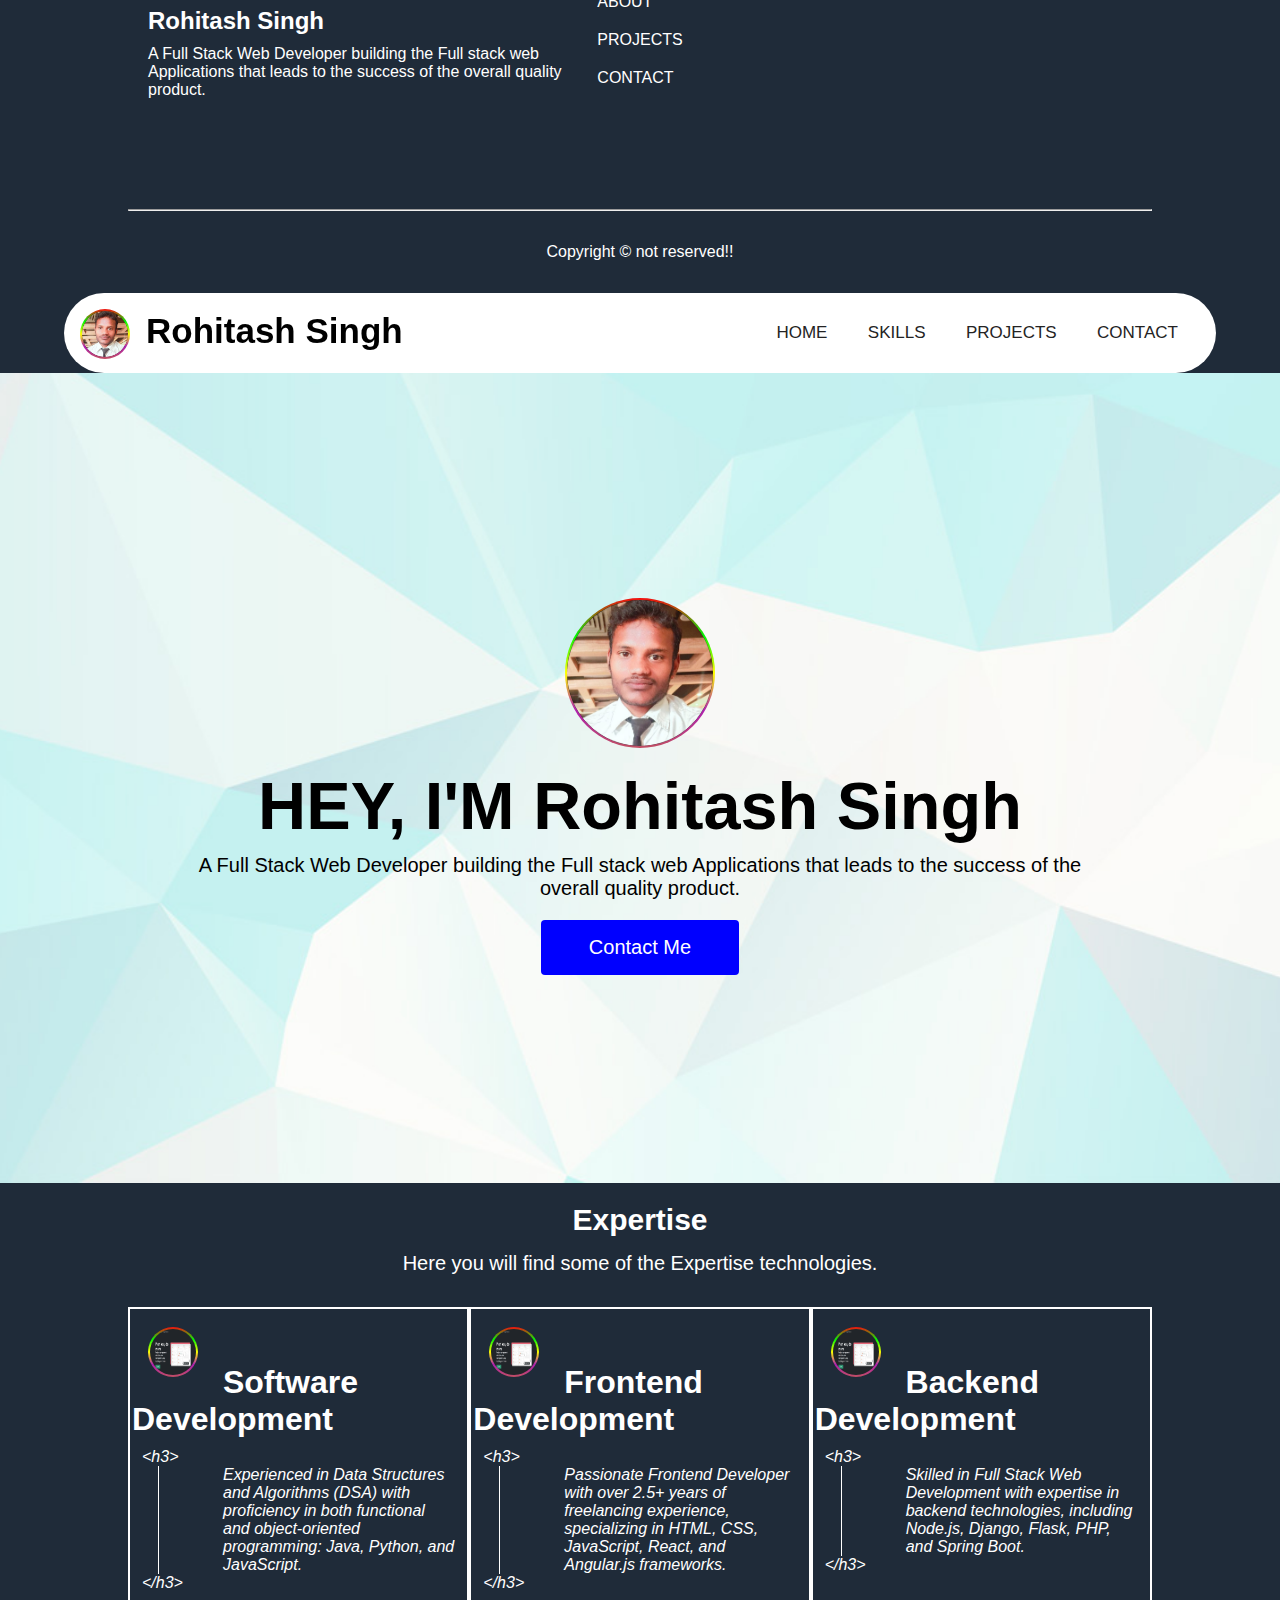
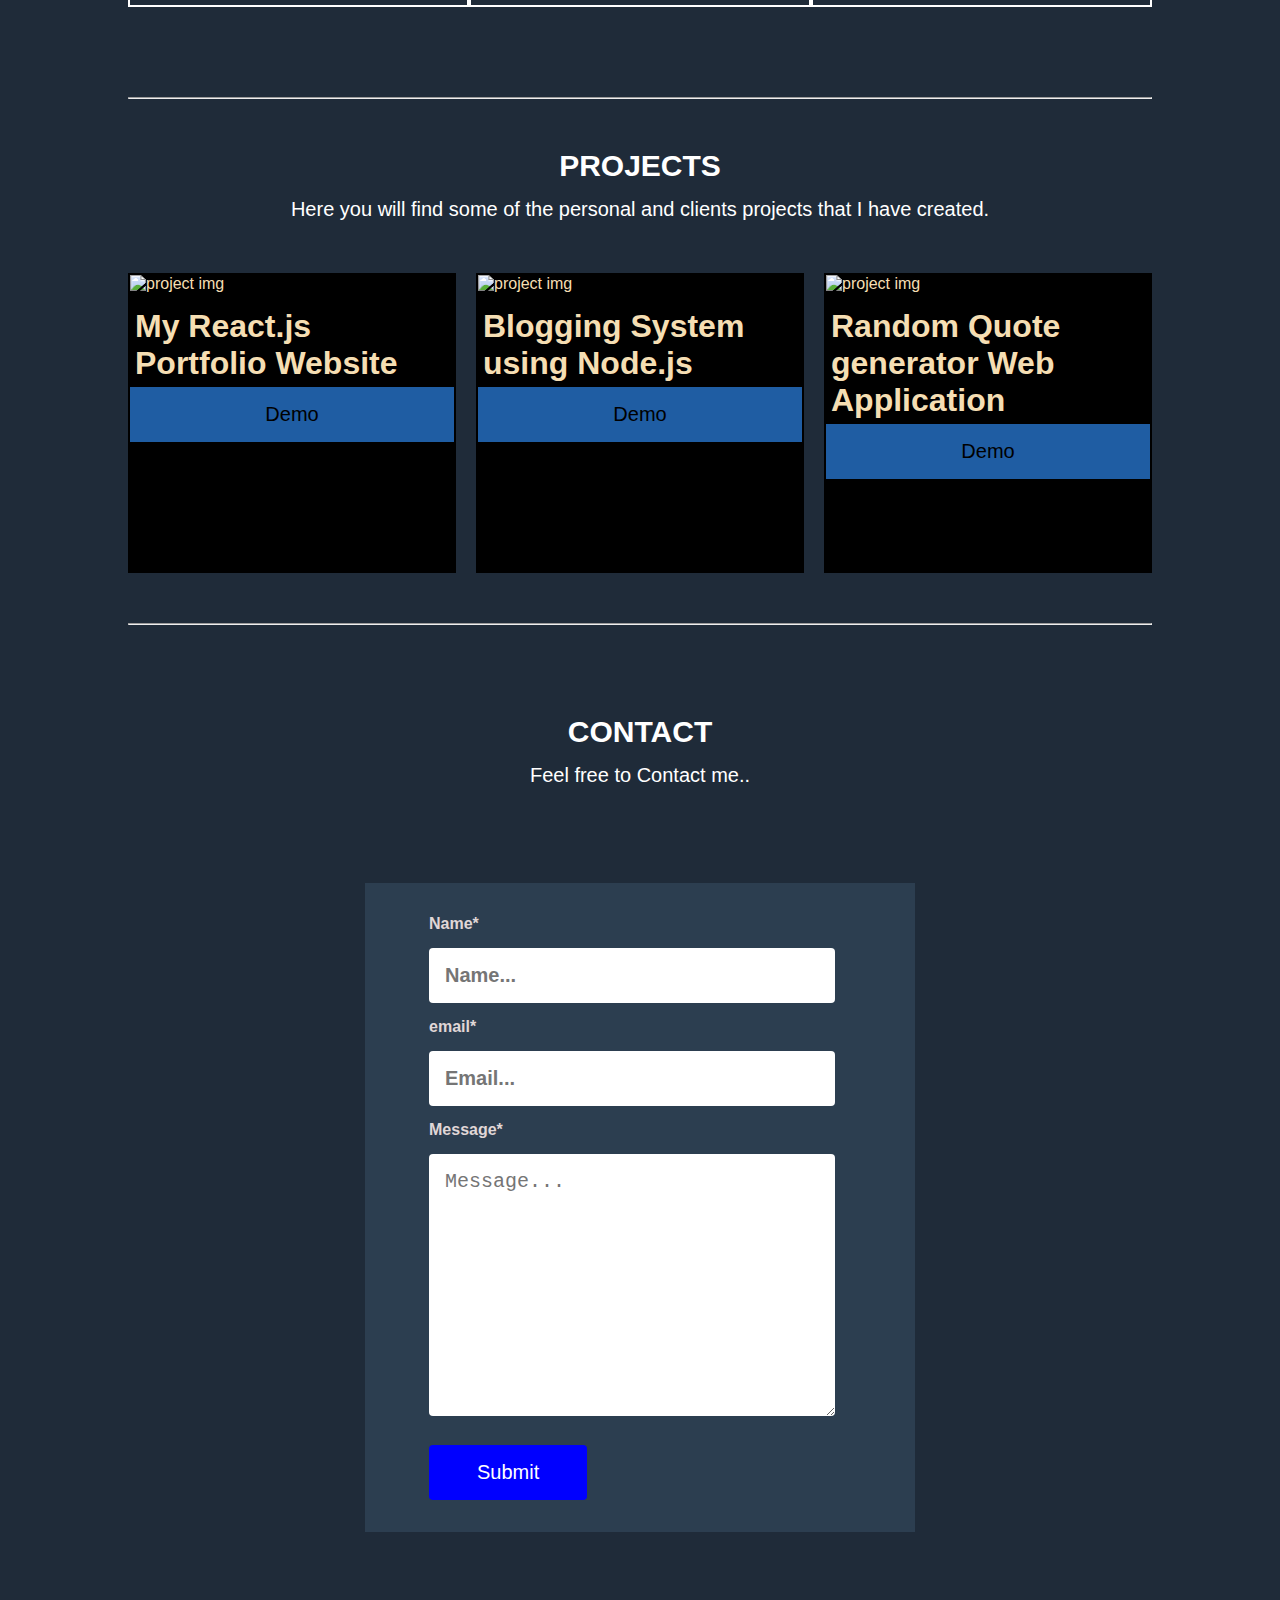
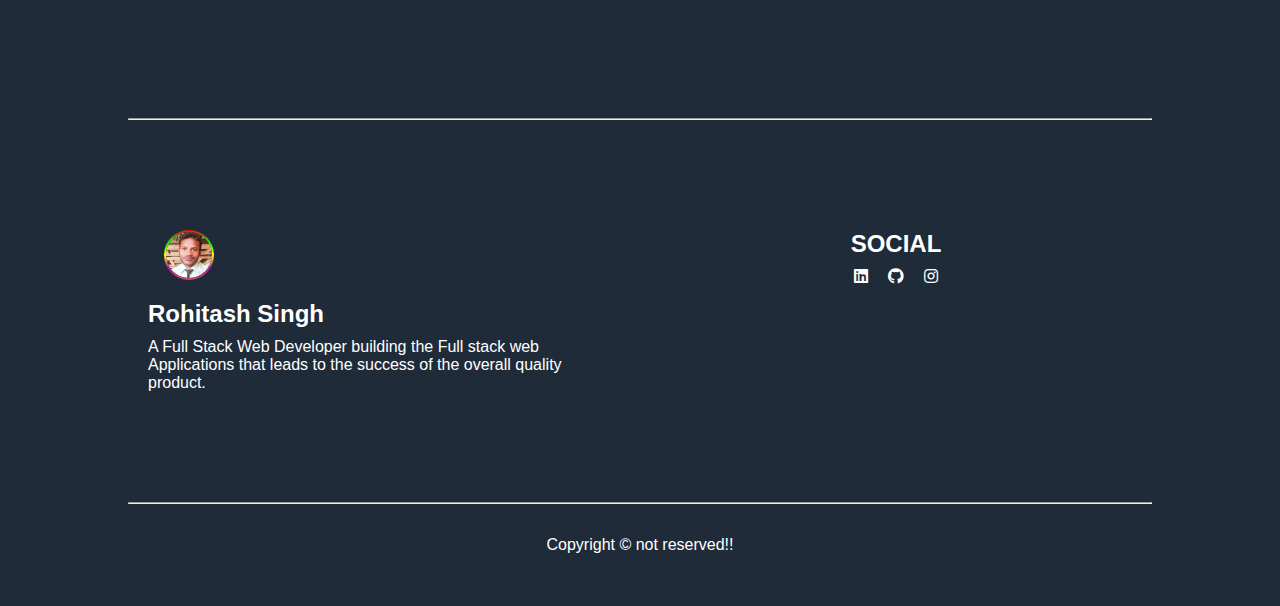
==== commit 4284f29a: "Accept both changes" ====
--- a/Task1/index.html
+++ b/Task1/index.html
@@ -1,4 +1,3 @@
-<<<<<<< HEAD
 <!DOCTYPE html>
 <html lang="en">
 
@@ -188,7 +187,6 @@
     </footer>
 </body>
 
-=======
 <!DOCTYPE html>
 <html lang="en">
 
@@ -369,5 +367,4 @@
     </footer>
 </body>
 
->>>>>>> 08677f67b7ff9268c749a0626a93d48e1a816430
 </html>--- a/Task1/style.css
+++ b/Task1/style.css
@@ -1,4 +1,3 @@
-<<<<<<< HEAD
 
 *{
     margin: 0;
@@ -533,7 +532,6 @@
 }
 
 
-=======
 
 *{
     margin: 0;
@@ -1059,4 +1057,3 @@
 }
 
 
->>>>>>> 08677f67b7ff9268c749a0626a93d48e1a816430
--- a/Task1/style.css
+++ b/Task1/style.css
@@ -1,4 +1,3 @@
-<<<<<<< HEAD
 
 *{
     margin: 0;
@@ -533,7 +532,6 @@
 }
 
 
-=======
 
 *{
     margin: 0;
@@ -1059,4 +1057,3 @@
 }
 
 
->>>>>>> 08677f67b7ff9268c749a0626a93d48e1a816430
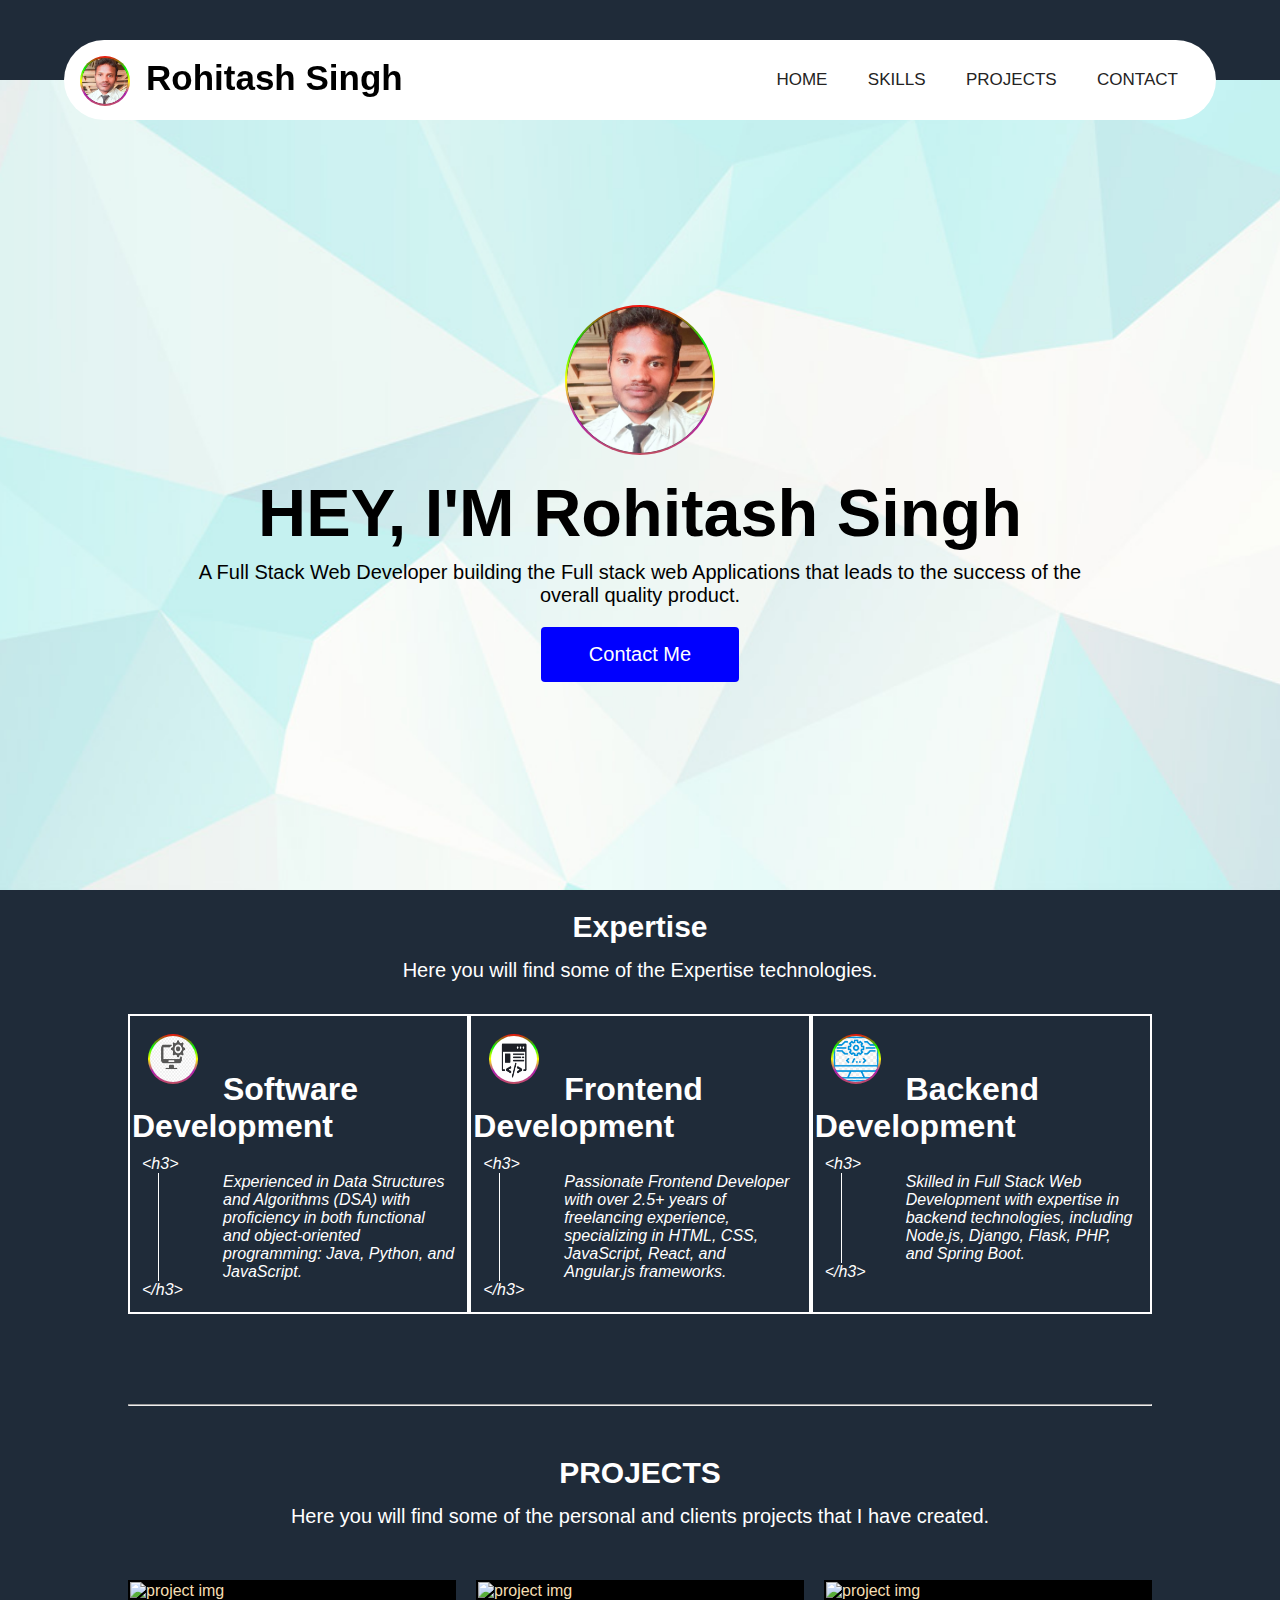
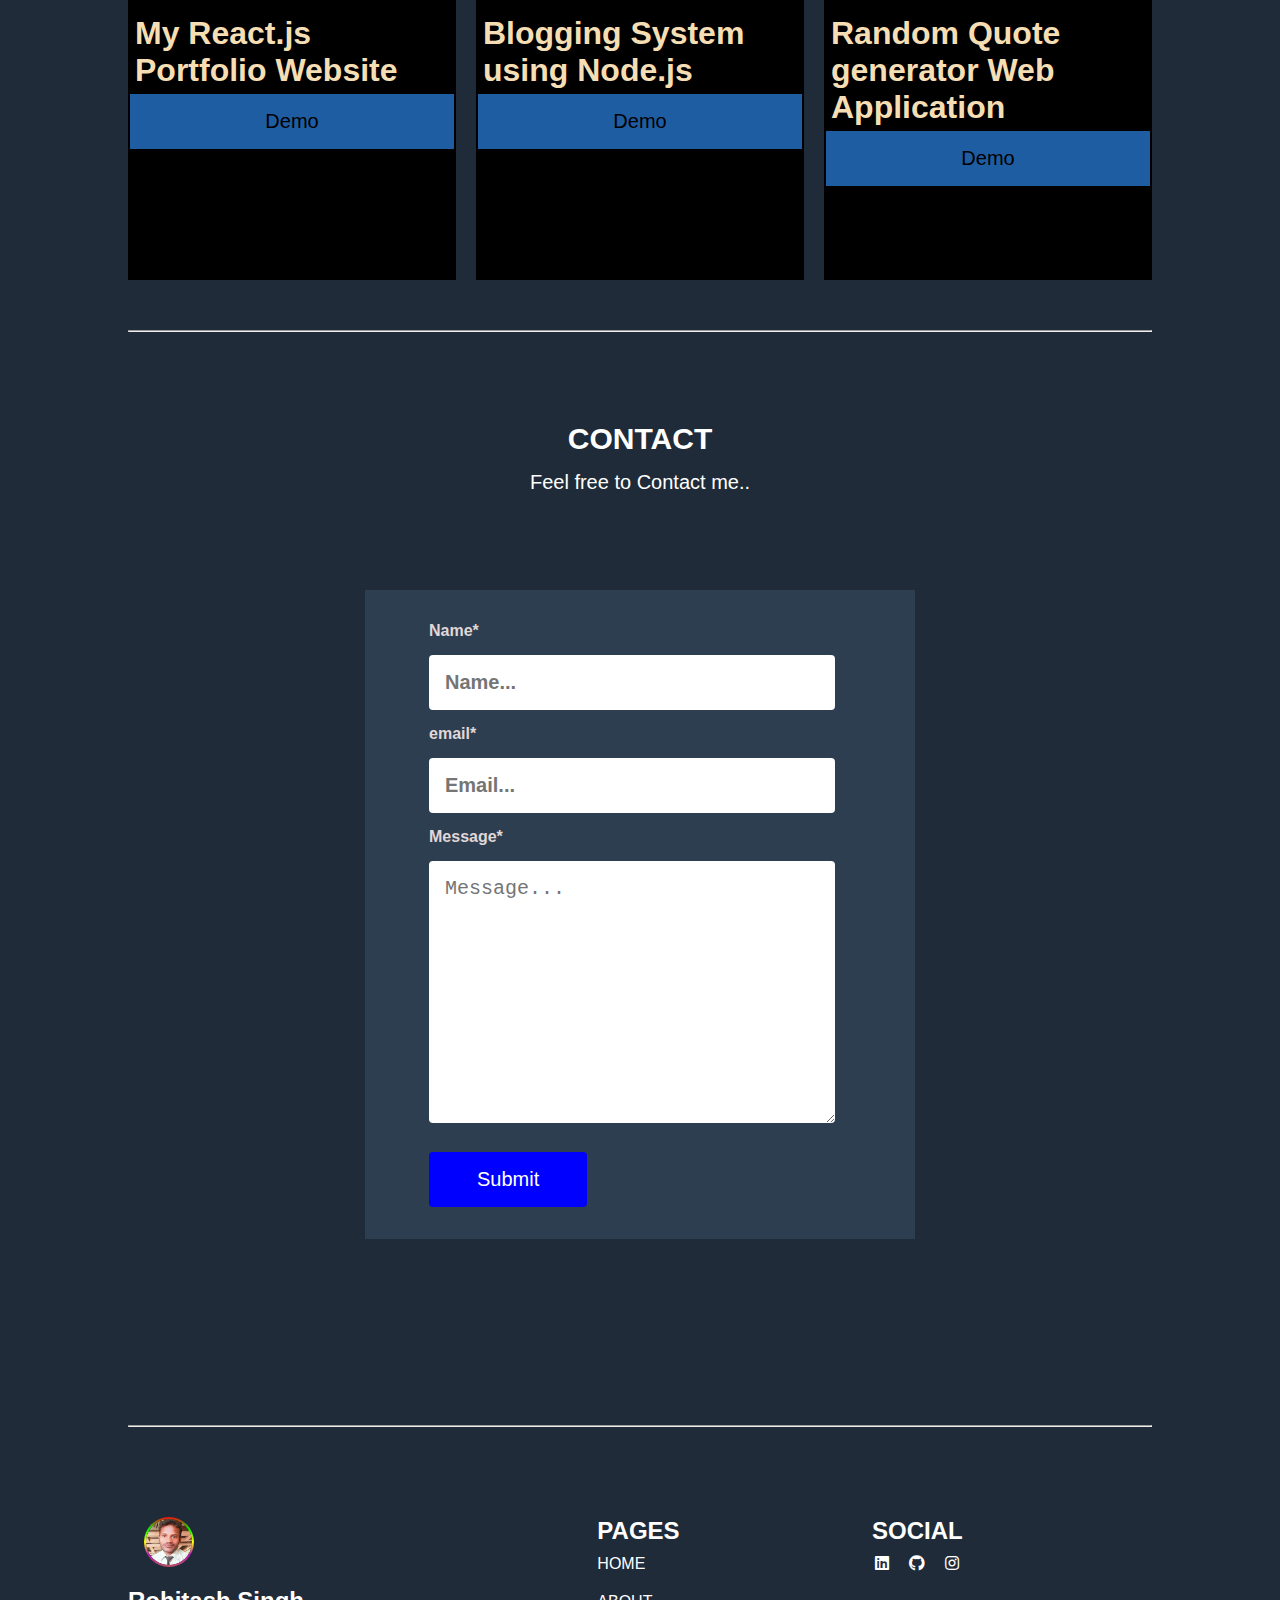
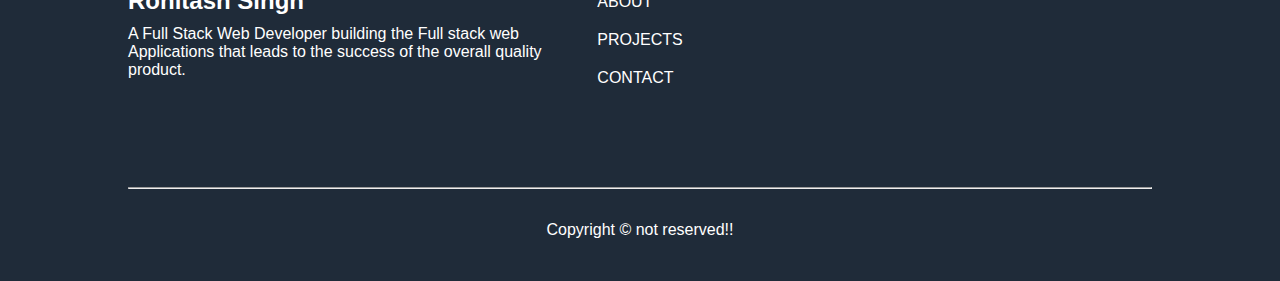
==== commit 3db8c066: "Reject changes because it enable dublicacy in code" ====
--- a/Task1/index.html
+++ b/Task1/index.html
@@ -186,185 +186,3 @@
         </div>
     </footer>
 </body>
-
-<!DOCTYPE html>
-<html lang="en">
-
-<head>
-    <meta charset="UTF-8">
-    <meta name="viewport" content="width=device-width, initial-scale=1.0">
-    <title>Rohitash Singh - Portfolio</title>
-    <link rel="stylesheet" href="style.css">
-    <link rel="shortcut icon" href="./img/Rohitash.png" type="image/x-icon">
-    <link rel="stylesheet" href="https://cdnjs.cloudflare.com/ajax/libs/font-awesome/5.15.3/css/all.min.css">
-
-</head>
-
-<body>
-    <div class="container header">
-        <nav>
-            <input type="checkbox" id="check">
-            <label for="check" class="checkbtn">
-                <i id="menuIcon" class="fa fa-bars menuIcon"></i>
-            </label>
-            <span class="head">
-                <img src="./img/Rohitash.png" class="logoimg" alt="This is my image">
-                <label for="logo" class="logo">Rohitash Singh</label>
-            </span>
-            <ul>
-                <li><a href="/">Home</a></li>
-                <li><a href="#skills">skills</a></li>
-                <li><a href="#projects">projects</a></li>
-                <li><a href="#contact">Contact</a></li>
-            </ul>
-        </nav>
-    </div>
-
-    <!-- hero section  -->
-    <div class="cotainer">
-        <div class="hero">
-            <div class="center">
-                <img src="./img/Rohitash.png" class="heroimg" alt="This is my image">
-                <h1>HEY, I'M Rohitash Singh</h1>
-                <p>A Full Stack Web Developer building the Full stack web Applications that leads to the success of the
-                    overall quality product.</p>
-                <a href="#projects"><button class="btn">Contact Me</button></a>
-            </div>
-        </div>
-    </div>
-    <!-- about section  -->
-
-    <div class="section section-tabs" id="skills">
-        <div class="container" style="margin-bottom: 10vh;">
-            <div class="projectheader text-center color-white mb-2" style="padding-top: 20px;">
-                <h2>Expertise</h2>
-                <p>Here you will find some of the Expertise technologies.</p>
-            </div>
-            <div class="row skill skillcontainer">
-                <div class="col skill1 col-xl-4 col-md-4 border p-4">
-                    <h1><img src="img/demo1.png" class="logoimg" alt="skill img" /> Software Development</h1>
-                    <div class="box">
-                        <p><i>&lt;h3&gt;</i></p>
-                        <p class="pl-2 border-left ml-3 text"><i>Experienced in Data Structures and Algorithms (DSA)
-                                with proficiency in both functional and object-oriented programming: Java, Python, and
-                                JavaScript.</i></p>
-                        <p><i>&lt;/h3&gt;</i></p>
-                    </div>
-                </div>
-                <div class="col skill2 col-xl-4 col-md-4 border p-4">
-                    <h1> <img src="img/demo1.png" class="logoimg" alt="skill img" /> Frontend Development</h1>
-                    <div class="box">
-                        <p><i>&lt;h3&gt;</i></p>
-                        <p class="pl-2 border-left ml-3 fw-bold"><i>Passionate Frontend Developer with over 2.5+ years
-                                of freelancing experience, specializing in HTML, CSS, JavaScript, React, and Angular.js
-                                frameworks.</i></p>
-                        <p><i>&lt;/h3&gt;</i></p>
-                    </div>
-                </div>
-                <div class="col skill3 col-xl-4 col-md-4 border p-4">
-                    <h1><img src="img/demo1.png" class="logoimg" alt="skill img" /> Backend Development</h1>
-                    <div class="box">
-                        <p><i>&lt;h3&gt;</i></p>
-                        <p class="pl-2 border-left ml-3"><i>Skilled in Full Stack Web Development with expertise in
-                                backend technologies, including Node.js, Django, Flask, PHP, and Spring Boot.</i></p>
-                        <p><i>&lt;/h3&gt;</i></p>
-                    </div>
-                </div>
-            </div>
-        </div>
-    </div>
-    <hr class="divider">
-
-    <section>
-
-        <div class="container" id="projects">
-            <div class="projectheader text-center color-white mb-2">
-                <h2>PROJECTS</h2>
-                <p>Here you will find some of the personal and clients projects that I have created.</p>
-            </div>
-            <div class="projectcontainer">
-                <div class="col">
-                    <a href="https://rohitashsingh.vercel.app/">
-                        <img src="https://user-images.githubusercontent.com/93479842/257519429-1f252104-7750-4eb1-ab1b-a9d337922fbe.png"
-                            alt="project img">
-                        <h1>My React.js Portfolio Website</h1>
-                        <button class="demobtn">Demo</button>
-                    </a>
-                </div>
-                <div class="col">
-                    <a href="https://www.stackmern.me">
-                        <img src="https://user-images.githubusercontent.com/93479842/256709667-96b2caf9-b27a-4432-b65f-bee95ee4278a.png"
-                            alt="project img">
-                        <h1>Blogging System using Node.js</h1>
-                        <button class="demobtn">Demo</button>
-                    </a>
-                </div>
-                <div class="col">
-                    <a href="#">
-                        <img src="https://user-images.githubusercontent.com/93479842/256372611-1a33dd23-0461-459c-9a9f-fa59160ed37a.png"
-                            alt="project img">
-                        <h1>Random Quote generator Web Application</h1>
-                        <button class="demobtn">Demo</button>
-                    </a>
-                </div>
-            </div>
-        </div>
-    </section>
-
-    <!-- projects section  -->
-
-    <hr class="divider">
-
-    <div class="conteiner contact" id="contact">
-        <div class="text-center">
-            <h2>CONTACT</h2>
-            <p>Feel free to Contact me..</p>
-        </div>
-        <div class="formcontainer">
-            <div class="contactform">
-                <form action="">
-                    <label for="name">Name*</label>
-                    <input type="text" class="inputbox" name="name" id="name" placeholder="Name..." required />
-                    <label for="email">email*</label>
-                    <input type="email" class="inputbox" name="email" id="email" placeholder="Email..." required />
-                    <label for="msg">Message*</label>
-                    <textarea name="msg" class="inputbox" id="msg" cols="30" rows="10" placeholder="Message..."
-                        required></textarea>
-                    <button type="submit" class="btn">Submit</button>
-                </form>
-            </div>
-        </div>
-    </div>
-
-    <hr class="divider">
-
-    <!-- footer  -->
-    <footer class="footer">
-        <div class="footercontainer">
-            <div class="footerleft">
-                <img src="./img/Rohitash.png" class="logoimg" alt="This is my image">
-
-                <h2>Rohitash Singh</h2>
-                <p>A Full Stack Web Developer building the Full stack web Applications that leads to the success of the overall quality product.</p>
-            </div>
-            <div class="footerright">
-                <h2>SOCIAL</h2>
-                <ul>
-                    <li><a href="https://www.linkedin.com/in/ras-bihari-965672232/" target="_blank"
-                            rel="noopener noreferrer"><i class="fab fa-linkedin"></i></a></li>
-                    <li><a href="https://www.github.com/rohitashsingh89" target="_blank" rel="noopener noreferrer"><i
-                                class="fab fa-github"></i></a></li>
-                    <li><a href="https://www.instagram.com/rohitashthakur89" target="_blank"
-                            rel="noopener noreferrer"><i class="fab fa-instagram"></i></a></li>
-                </ul>
-            </div>
-        </div>
-        <hr class="divider">
-        <!-- Copyright -->
-        <div class="copyright">
-            <p>Copyright &copy; not reserved!!</p>
-        </div>
-    </footer>
-</body>
-
-</html>--- a/Task1/style.css
+++ b/Task1/style.css
@@ -531,529 +531,3 @@
     }
 }
 
-
-
-*{
-    margin: 0;
-    padding: 0;
-    box-sizing: border-box;
-}
-body {
-    font-family: Verdana, Geneva, Tahoma, sans-serif;
-    background: #1f2b39;
-}
-/* header start  */
-
-.header {
-    height: 80px;
-    position: sticky;
-    top: 40px;
-    z-index: 1000;
-}
-nav {
-    background: white;
-    height: 80px;
-    width: 90%;
-    margin: auto;
-    border-radius: 40px;
-    position: sticky;
-    top: 0px;
-}
-.logoimg {
-    width: 50px;
-    height: 50px;
-    border-radius: 50%;
-    margin: 1rem;
-    background: linear-gradient(rgb(244, 15, 15), rgb(4, 244, 4), rgb(255, 255, 0), rgb(175, 31, 175), rgb(193, 79, 98));
-    padding: 2px;
-}
-label.logo {
-    color: black;
-    font-size: 35px;
-    line-height: 80px;
-    padding-top: 0.5rem;
-    font-weight: bold;
-    }
-.head label  {
-    position: absolute;
-    top: -10px;
-}
-nav ul {
-    float: right;
-    margin-right: 20px;
-}
-nav ul li {
-    display: inline-block;
-    line-height: 80px;
-    margin: 0 5px;
-}
-nav ul li a {
-    color: rgb(36, 35, 35);
-    font-size: 17px;
-    padding: 7px 13px;
-    text-transform: uppercase;
-    text-decoration: none;
-}
-
-nav ul li a.active, nav ul li a:hover {
-    background-color: #6a6d70;
-    transition: .5s;
-}
-.checkbtn {
-    font-size: 30px;
-    color: black;
-    float: right;
-    line-height: 80px;
-    margin-right: 40px;
-    cursor: pointer;
-    display: none;
-}
-#check {
-    display: none;
-}
-
-@media screen and (max-width: 952px) {
-    label.logo {
-        font-size: 30px;
-    }
-    nav ul li a {
-        font-size: 16px;
-    }
-}
-@media screen and (max-width: 858px) {
-    .checkbtn {
-        display: block;
-    }
-    nav ul{
-        position: fixed;
-        width: 100%;
-        height: 100vh;
-        background-color: #2c3e50;
-        top: 120px;
-        left: -100%;
-        text-align: center;
-        transition: all .5s;
-    }   
-    nav ul li {
-        display: block;
-        margin: 50px 0;
-        line-height: 30px;
-    }
-    nav ul li a {
-        font-size: 20px;
-    }
-    nav ul li a:hover,nav ul li a.active {
-        background: none;
-        color: #0082e6;
-    }
-    #check:checked ~ ul {
-        left: 0;
-    }
-}
-/* header end  */
-
-
-section {
-    margin: 50px 0px;
-}
-
-.hero {
-    display: flex;
-    justify-content: center;
-    align-items: center;
-    text-align: center;
-    flex-direction: column;
-    min-height: 90vh;
-    background-image: url("./img/hero.jpg");
-    background-repeat: no-repeat;
-    background-size: cover;
-    background-position: center center;
-}
-.heroimg {
-    width: 150px;
-    height: 150px;
-    border-radius: 50%;
-    margin: 1rem;
-    background: linear-gradient(rgb(244, 15, 15), rgb(4, 244, 4), rgb(255, 255, 0), rgb(175, 31, 175), rgb(193, 79, 98));
-    padding: 2px;
-}
-.center {
-    width: 70%;
-    margin: auto;
-}
-.hero h1{
-    font-size: 50pt;
-}
-.hero p {
-    padding: 10px 0px;
-    font-size: 15pt;
-}
-.btn {
-    padding: 1rem 3rem;
-    border-radius: 4px;
-    background-color: blue;
-    color: white;
-    outline: none;
-    border: none;
-    margin-top: 10px;
-    font-size: 15pt;
-}
-.btn:hover {
-    background-color: rgb(123, 222, 123);
-    transition: all 0.3s ease-in-out;
-    cursor: pointer;
-}
-.demobtn {
-    width: 100%;
-    padding: 1rem 3rem;
-    border: none;
-    background-color: #1f5da3;
-    font-size: 15pt;
-}
-.demobtn:hover {
-    background-color: rgb(103, 127, 119);
-    transition: all 0.3s ease-in-out;
-    cursor: pointer;
-    color: white;
-}
-.hero button {
-    margin-top: 10px;
-}
-/* skills  */
-.skill-btn {
-    background-color: rgb(220, 218, 218);
-    border: none;
-    margin: 10px;
-    padding: 1rem;
-    border-radius: 5px;
-    font-weight: 700;
-}
-.text-center {
-    display: flex;
-    justify-content: center;
-    align-items: center;
-    flex-direction: column;
-    text-align: center;
-    width: 70%;
-    margin: auto;
-}
-.text-center h2 {
-    font-size: 30px;
-    font-weight: 700;
-    padding-bottom: 15px;
-}
-.text-center p {
-    font-size: 15pt;
-}
-.color-white {
-    color: white;
-}
-.aboutmore {
-    display: flex;
-    justify-content: center;
-    padding: 2rem;
-    color: white;
-}
-.knowmore {
-    padding: 2rem;
-    width: 500px;
-}
-.knowmore h2 {
-    font-size: 30px;
-    font-weight: 700;
-}
-.skills {
-    padding-top: 5vh;
-    width: 500px;
-}
-/* my expretise  */
-.skillcontainer {
-    width: 80%;
-    margin: auto;
-    display: flex;
-    justify-content: center;
-    z-index: 900;
-}
-.skillcontainer .col {
-    border: 2px solid white;
-    width: 100%;
-    min-height: 300px;
-    color: white;
-    padding: 2px;
-    overflow: hidden;
-    position: relative;
-}
-.box {
-    margin: 10px;
-}
-.pl-2 {
-    padding-left: 4rem;
-}
-.border-left {
-    border-left: 1px solid white;
-} 
-.ml-3 {
-    margin-left: 1rem;
-}
-.p-4 {
-    padding: 4rem;
-}
-/* project style  */
-.projectcontainer {
-    width: 80%;
-    margin: auto;
-    display: flex;
-    gap: 20px;
-    justify-content: center;
-    z-index: 900;
-}
-.projectcontainer .col {
-    width: 100%;
-    min-height: 300px;
-    background: #000;
-    color: wheat;
-    padding: 2px;
-    margin-top: 20px;
-    overflow: hidden;
-    position: relative;
-}
-.mb-2 {
-    margin-bottom: 2rem;
-}
-.projectcontainer .col a {
-    text-decoration: none;
-    color: wheat;
-}
-.projectcontainer .col img {
-    width: 100%;
-    height: 200px;
-    transition: transform 0.3s ease-in-out; 
-}
-.projectcontainer .col img:hover {
-    transform: scale(1.2);
-}
-.projectcontainer .col h1 {
-    margin-top: 10px;
-    padding: 5px;
-}
-.projectcontainer .col p {
-    margin-top: 5px;
-    padding: 5px;
-}
-.projectcontent {
-    display: flex;
-    justify-content: center;
-    align-items: center;
-    width: 80%;
-    margin: auto;
-    color: white;
-}
-.projectcontent img {
-    flex: 1;
-    width: 50%;
-    height: 500px;
-    border-radius: 20px;
-    margin: 10px;
-}
-.projectcontent .projectDesc {
-    flex: 2;
-    width: 50%;
-    height: 50vh;
-    display: flex;
-    justify-content: center;
-    flex-direction: column;
-    padding: 3rem;
-}
-.projectDesc p {
-    padding: 10px 0px;
-}
-.divider {
-    width: 80%;
-    margin: auto;
-}
-
-/* contact form css */
-.contact {
-    color: white;
-    padding: 10vh;
-    /* background-image: url("./img/contact.jpg"); */
-    background-repeat: no-repeat;
-    background-size: cover;
-    background-position: center center;
-}
-.contactform {
-    width: 50%;
-    margin: auto;
-    background-color: #2c3e50;
-}
-.contactform form {
-    margin: 6rem 3rem 6rem 2rem;
-    padding: 2rem;
-}
-.inputbox {
-    width: 100%;
-    padding: 1rem;
-    font-size: 15pt;
-    border-radius: 4px;
-    outline: none;
-    border: none;
-    margin: 15px 0px;
-}
-.contactform label {
-    font-weight: 700;
-    color: rgb(224, 215, 215);
-}
-input::placeholder {
-    font-weight: 700;
-}
-/* footer css  */
-.footer {
-    background-color: #1f2b39;
-    color: white;
-}
-.footercontainer {
-    display: flex;
-    justify-content: space-around;
-    width: 80%;
-    margin: auto;
-    padding: 10vh 0px;
-}
-.footerleft {
-    padding: 10px;
-    margin: 10px;
-    width: 100%;
-}
-.footerleft h2 {
-    margin-bottom: 10px;
-}
-.footerright {
-    width: 100%;
-    padding: 10px;
-    margin: 10px;
-    align-items: center;
-    text-align: center;
-}
-.footerright ul {
-    display: flex;
-    justify-content: center;
-}
-.footerright ul li {
-    list-style: none;
-    padding: 10px;
-}
-.footerright ul li a{
-    color: white;
-}
-/* copyright */
-.copyright {
-    display: flex;
-    justify-content: center;
-    padding: 2rem;
-    flex-direction: column;
-    align-items: center;
-}
-
-@media screen and (max-width: 1000px) {
-    .projectcontainer {
-        display: block;
-    }
-    .projectcontainer col {
-        width: 80%;
-        padding: 10px;
-        margin-top: 20px;
-    }
-    .contactform form {
-        margin: 6rem 0rem;
-    }
-    .projectcontent {
-        margin: 10px;
-        margin: auto;
-    }
-    .projectcontent img {
-        width: 300px;
-        height: 300px;
-        border-radius: 20px;
-        margin: 10px;
-    }
-    .skillcontainer {
-        display: block;
-    }
-}
-
-@media screen and (max-width: 760px) {
-    .projectcontainer {
-        width: 80%;
-        padding: 10px;
-    }
-    .projectcontainer col {
-        width: 80%;
-    }
-    .projectcontent {
-        margin: auto;
-        flex-direction: column;
-    }
-    .projectcontent .projectDesc {
-        margin: 30px;
-        padding: 1rem;
-    }
-    .contactform {
-        width: 100%;
-    }
-    .hero {
-        padding: 10px;
-    }
-}
-
-@media screen and (max-width: 650px) {
-    .aboutmore {
-        flex-direction: column;
-        justify-content: center;
-        align-items: center;
-    }
-    .skills {
-        margin: auto;
-        width: 100%;
-        text-align: start;
-    }
-    .knowmore {
-        padding: 0px;
-        width: 100%;
-    }
-    .projectcontent {
-        margin: auto;
-        flex-direction: column;
-    }
-    .projectcontent .projectDesc {
-        margin: 30px;
-        padding: 1rem;
-        width: 100%;
-    }
-}
-@media screen and (max-width: 467px) {
-    .projectcontent img {
-        width: 100%;
-        height: 100%;
-        margin: 10px;
-        padding: 10px;
-    }
-    .footercontainer {
-        display: block;
-    }
-    .text-center {
-        width: 100%;
-        padding: 10px;
-    }
-    .center {
-        width: 100%;
-    }
-}
-@media screen and (max-width: 413px) {
-    .logoimg {
-        display: none;
-    }
-    label.logo {
-        padding-left: 10px;
-    }
-}
-
-
